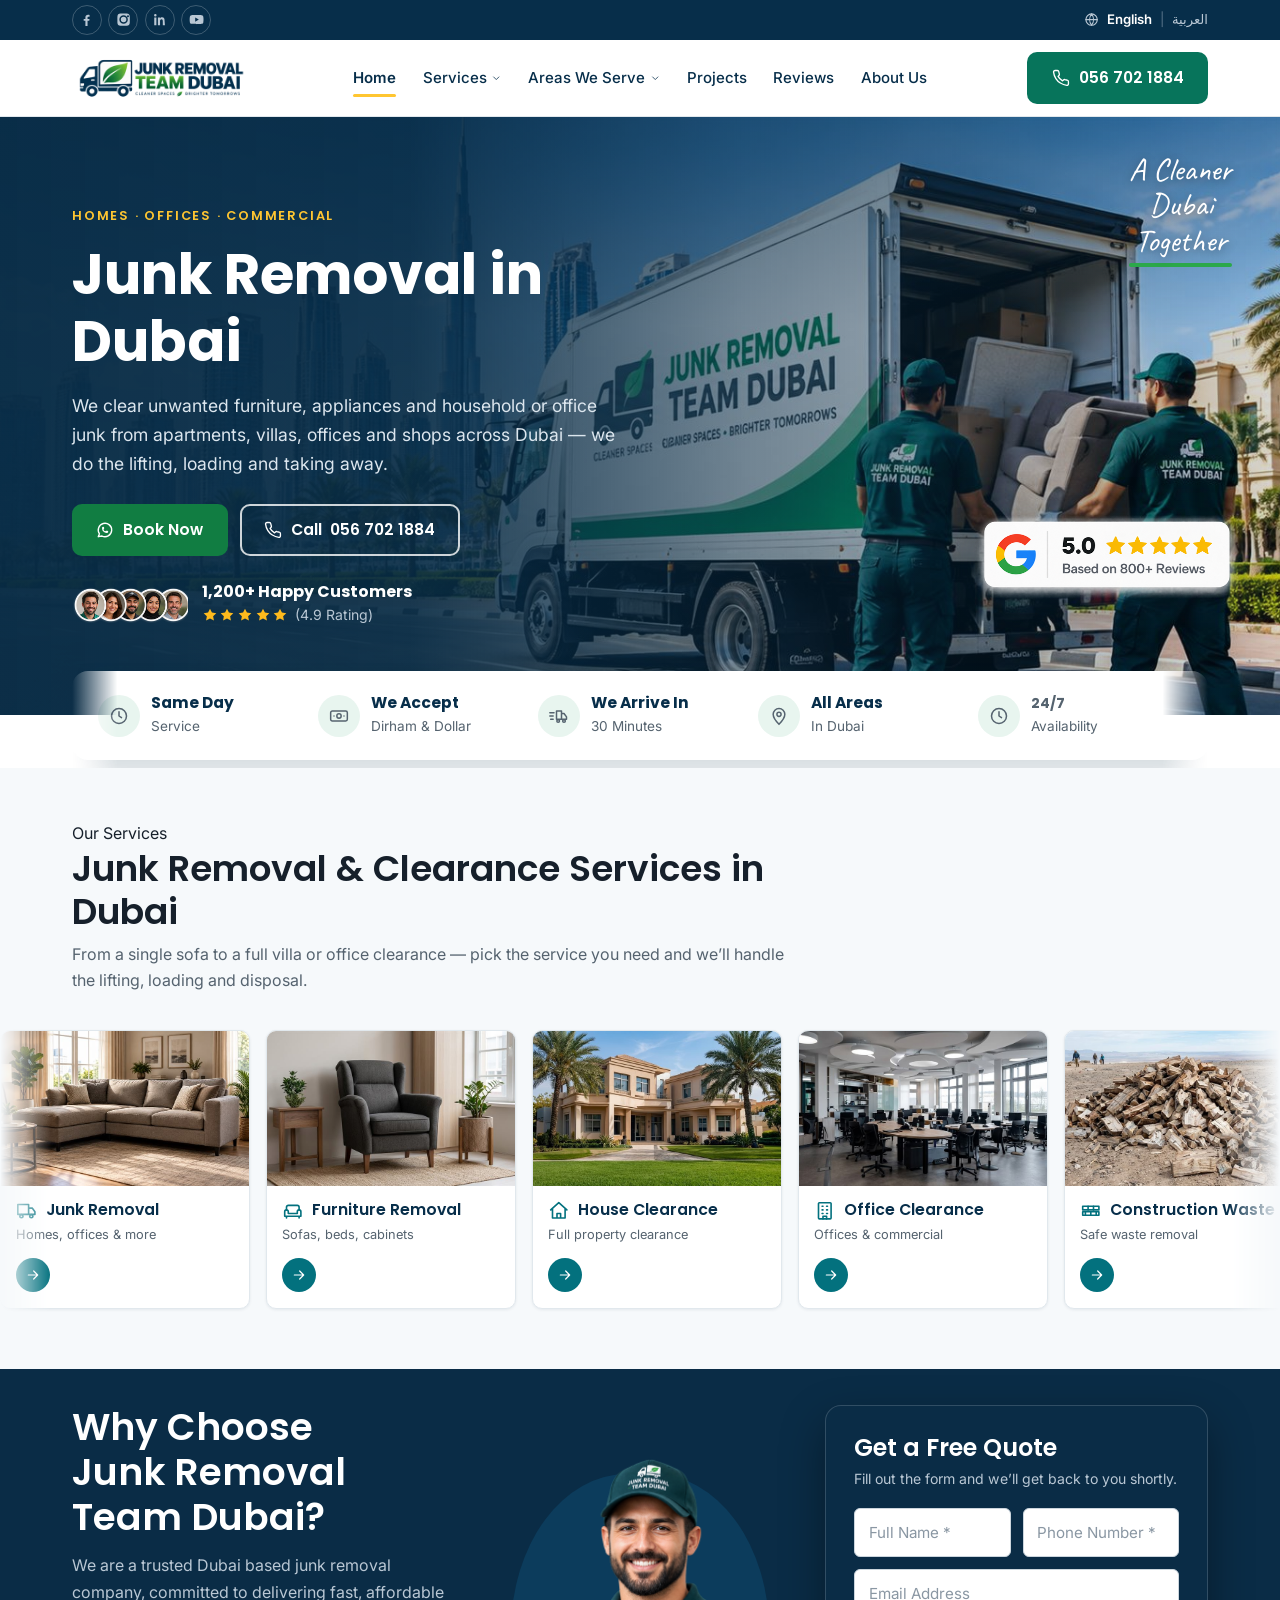
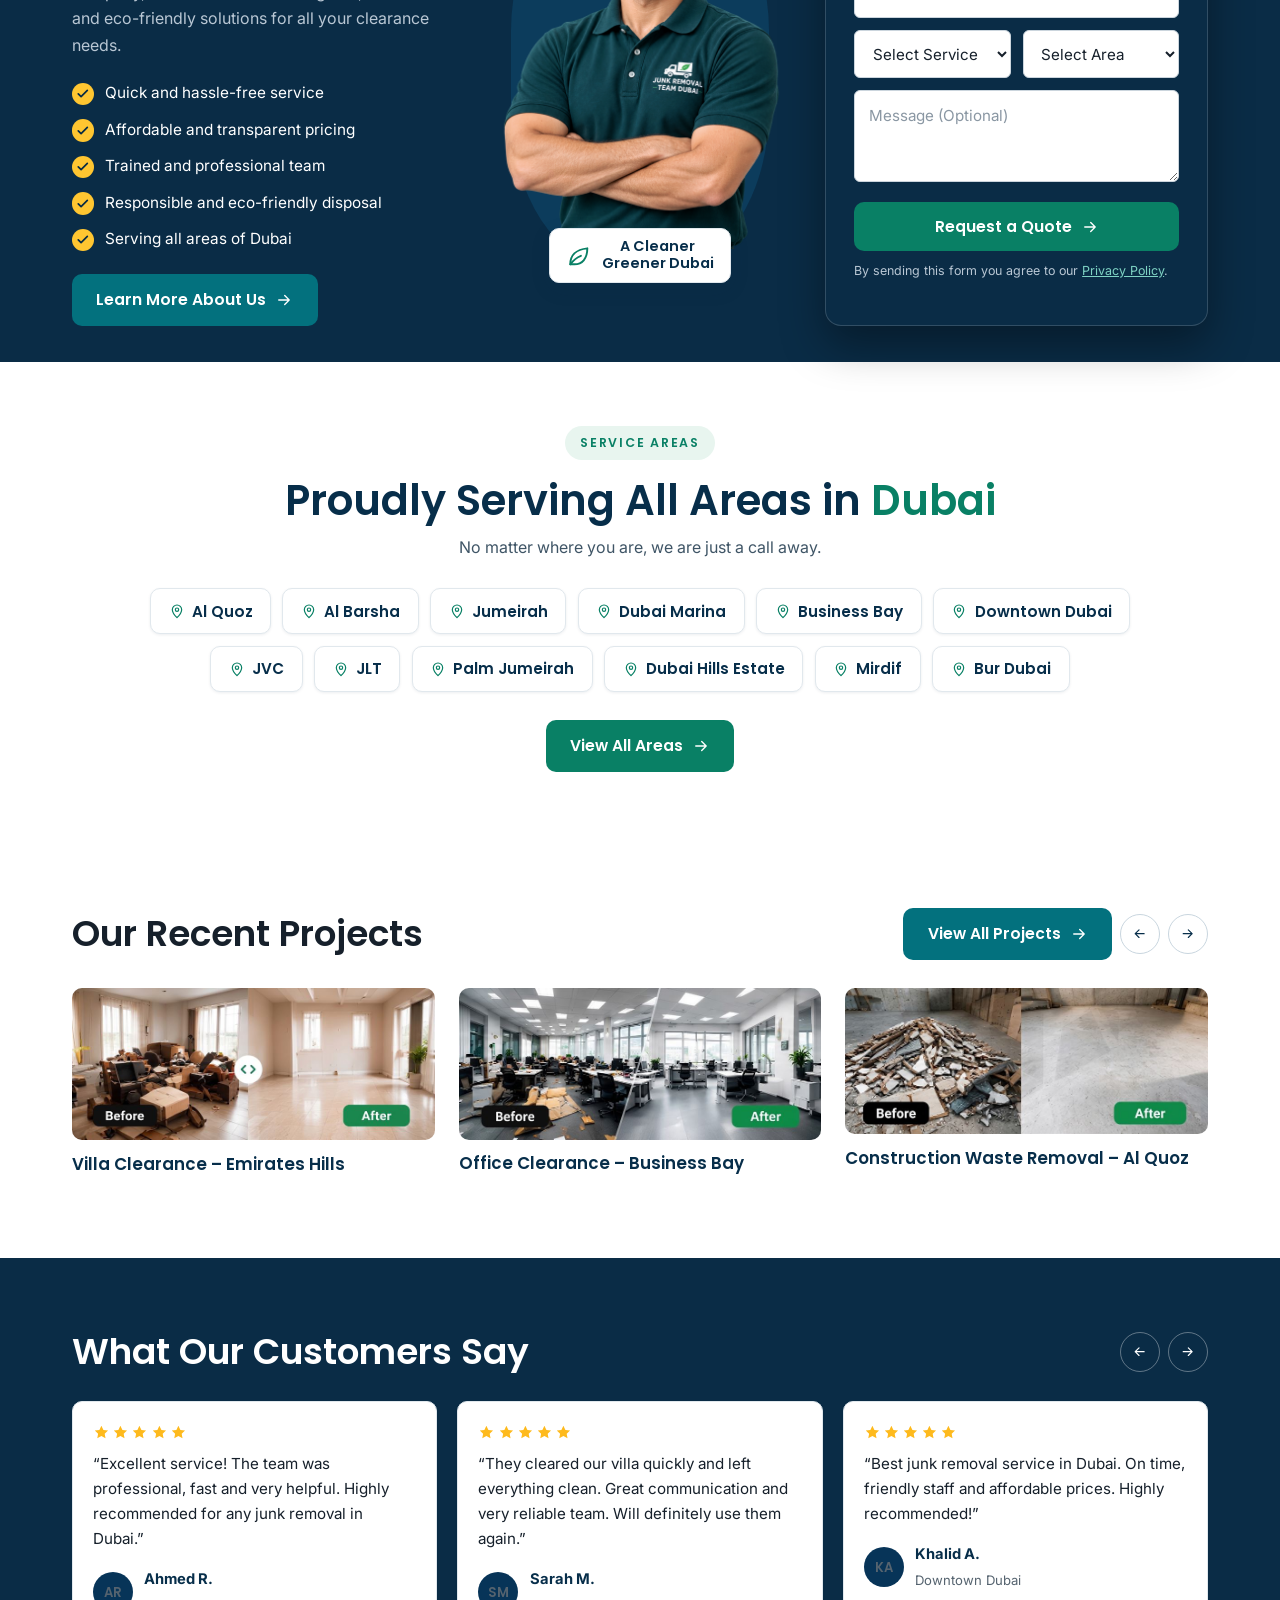
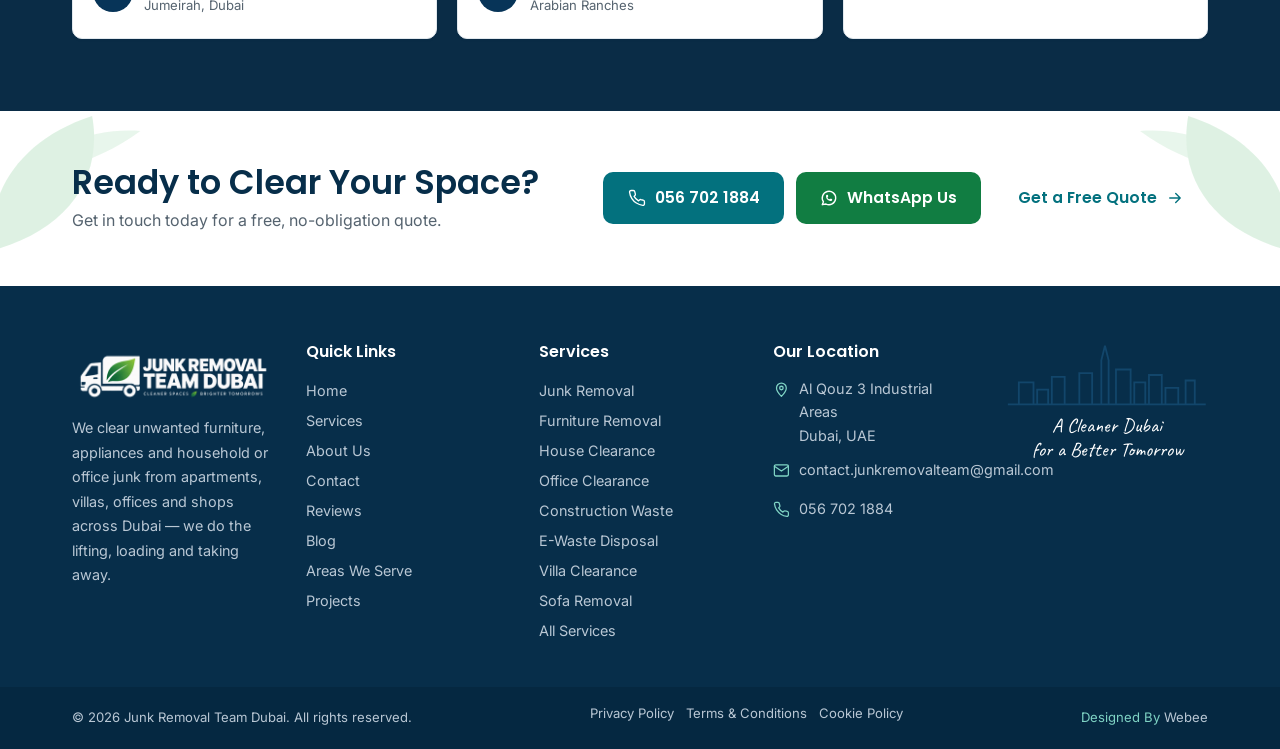
==== public/index.html @ f88cb496 "Arabic hero: shift the truck to the left; fix the RTL marquee loop direction" ====
<!doctype html>
<html lang="en" dir="ltr">
<head>
<meta charset="utf-8">
<meta name="viewport" content="width=device-width, initial-scale=1">
<title>Junk Removal in Dubai | Junk Removal Team Dubai</title>
<meta name="description" content="Junk removal across Dubai for apartments, villas, offices and shops. See what we take, how it works and how pricing is worked out, then call or WhatsApp us.">
<meta name="robots" content="index, follow">
<link rel="canonical" href="https://junkremovalteamdubai.com/">
<link rel="alternate" hreflang="en" href="https://junkremovalteamdubai.com/">
<link rel="alternate" hreflang="ar" href="https://junkremovalteamdubai.com/ar/">
<link rel="alternate" hreflang="x-default" href="https://junkremovalteamdubai.com/">
<link rel="icon" href="/favicon.ico" sizes="any">
<link rel="icon" type="image/png" href="/assets/images/favicon-32.png" sizes="32x32">
<link rel="apple-touch-icon" href="/assets/images/apple-touch-icon.png">
<link rel="preconnect" href="https://fonts.googleapis.com">
<link rel="preconnect" href="https://fonts.gstatic.com" crossorigin>
<link href="https://fonts.googleapis.com/css2?family=Poppins:wght@500;600;700&family=Inter:wght@400;500;600&family=Caveat:wght@600;700&display=swap" rel="stylesheet">
<!-- ?v= is a cache buster: the server sends Cache-Control max-age=604800 (7 days),
     so bump this number whenever site.css or site.js changes, otherwise repeat
     visitors keep the old stylesheet and the layout breaks. -->
<link rel="stylesheet" href="assets/css/site.css?v=17">
</head>
<body>

<!-- ===== Icon sprite ===== -->
<svg width="0" height="0" style="position:absolute" aria-hidden="true" focusable="false">
  <symbol id="i-pin" viewBox="0 0 24 24"><path d="M12 22s7-7.1 7-12a7 7 0 1 0-14 0c0 4.9 7 12 7 12z"/><circle cx="12" cy="10" r="2.5"/></symbol>
  <symbol id="i-mail" viewBox="0 0 24 24"><rect x="2" y="4" width="20" height="16" rx="2"/><path d="M22 6l-10 7L2 6"/></symbol>
  <symbol id="i-globe" viewBox="0 0 24 24"><circle cx="12" cy="12" r="9"/><path d="M3 12h18M12 3a15 15 0 0 1 0 18 15 15 0 0 1 0-18z"/></symbol>
  <symbol id="i-phone" viewBox="0 0 24 24"><path d="M22 16.9v3a2 2 0 0 1-2.2 2 19.8 19.8 0 0 1-8.6-3.1 19.5 19.5 0 0 1-6-6A19.8 19.8 0 0 1 2.1 4.2 2 2 0 0 1 4.1 2h3a2 2 0 0 1 2 1.7c.1 1 .4 1.9.7 2.8a2 2 0 0 1-.5 2.1L8.1 9.9a16 16 0 0 0 6 6l1.3-1.3a2 2 0 0 1 2.1-.4c.9.3 1.8.6 2.8.7a2 2 0 0 1 1.7 2z"/></symbol>
  <symbol id="i-wa" viewBox="0 0 24 24"><path d="M3 21l1.65-3.8a9 9 0 1 1 3.4 2.9L3 21"/><path d="M9 10a.5.5 0 0 0 1 0V9a.5.5 0 0 0-1 0v1a5 5 0 0 0 5 5h1a.5.5 0 0 0 0-1h-1a.5.5 0 0 0 0 1"/></symbol>
  <symbol id="i-caret" viewBox="0 0 24 24"><path d="M6 9l6 6 6-6"/></symbol>
  <symbol id="i-arrow" viewBox="0 0 24 24"><path d="M5 12h14M13 6l6 6-6 6"/></symbol>
  <symbol id="i-arrow-left" viewBox="0 0 24 24"><path d="M19 12H5M11 6l-6 6 6 6"/></symbol>
  <symbol id="i-check" viewBox="0 0 24 24"><path d="M20 6 9 17l-5-5"/></symbol>
  <symbol id="i-clock" viewBox="0 0 24 24"><circle cx="12" cy="12" r="9"/><path d="M12 7v5l3 2"/></symbol>
  <symbol id="i-menu" viewBox="0 0 24 24"><path d="M4 6h16M4 12h16M4 18h16"/></symbol>
  <symbol id="i-truck" viewBox="0 0 24 24"><path d="M2 5h12v11H2zM14 9h4l3 4v3h-7"/><circle cx="6" cy="18" r="1.8"/><circle cx="17" cy="18" r="1.8"/></symbol>
  <symbol id="i-truck-fast" viewBox="0 0 24 24"><path d="M9 6h6v10H9zM15 9h3l3 4v3h-6"/><path d="M1 8h5M1 12h4M2 16h3"/><circle cx="11" cy="18" r="1.6"/><circle cx="18" cy="18" r="1.6"/></symbol>
  <symbol id="i-team" viewBox="0 0 24 24"><circle cx="9" cy="8" r="3"/><path d="M3 20a6 6 0 0 1 12 0"/><circle cx="17.5" cy="9.5" r="2.5"/><path d="M16 15.5a5 5 0 0 1 5.5 4.5"/></symbol>
  <symbol id="i-cash" viewBox="0 0 24 24"><rect x="2" y="6" width="20" height="12" rx="2"/><circle cx="12" cy="12" r="2.6"/><path d="M6 12h.01M18 12h.01"/></symbol>
  <symbol id="i-leaf" viewBox="0 0 24 24"><path d="M4 20c0-8 5-14 16-15 0 10-5 15-12 15H4z"/><path d="M4 20c3-4 6-6.5 10-8"/></symbol>
  <symbol id="i-recycle" viewBox="0 0 24 24"><path d="M7 19H5a2 2 0 0 1-1.7-3l1.6-2.7M12 3l2.6 4.4M9.4 7.4 12 3M17 19h2a2 2 0 0 0 1.7-3l-2.6-4.4M6.5 10.5 3.9 15M14 19H7M14 19l-2.5 2.5M14 19l-2.5-2.5M19.5 11.5 17 7"/></symbol>
  <symbol id="i-shield" viewBox="0 0 24 24"><path d="M12 22s8-4 8-10V5l-8-3-8 3v7c0 6 8 10 8 10z"/><path d="M9 12l2 2 4-4"/></symbol>
  <symbol id="i-users" viewBox="0 0 24 24"><circle cx="8" cy="9" r="3"/><circle cx="16" cy="9" r="3"/><path d="M2 20a6 6 0 0 1 12 0M14 20a6 6 0 0 1 8-5.6"/></symbol>
  <symbol id="i-sofa" viewBox="0 0 24 24"><path d="M5 11V8a2 2 0 0 1 2-2h10a2 2 0 0 1 2 2v3"/><path d="M3 18v-5a2 2 0 0 1 4 0v2h10v-2a2 2 0 0 1 4 0v5zM5 18v2M19 18v2"/></symbol>
  <symbol id="i-home" viewBox="0 0 24 24"><path d="M3 11l9-8 9 8M5 9.5V20h14V9.5M10 20v-5h4v5"/></symbol>
  <symbol id="i-building" viewBox="0 0 24 24"><rect x="5" y="3" width="14" height="18" rx="1"/><path d="M9 7h1M14 7h1M9 11h1M14 11h1M9 15h1M14 15h1M10 21v-3h4v3"/></symbol>
  <symbol id="i-brick" viewBox="0 0 24 24"><path d="M3 7h18v4H3zM3 13h18v4H3z"/><path d="M9 7v4M15 7v4M6 13v4M12 13v4M18 13v4"/></symbol>
  <symbol id="i-monitor" viewBox="0 0 24 24"><rect x="3" y="4" width="18" height="12" rx="1.5"/><path d="M8 20h8M12 16v4"/></symbol>
  <symbol id="i-star" viewBox="0 0 24 24"><path d="M12 2.5l2.9 5.9 6.6.9-4.8 4.6 1.2 6.5-5.9-3.1-5.9 3.1 1.2-6.5L2.5 9.3l6.6-.9z"/></symbol>
  <symbol id="i-fb" viewBox="0 0 24 24"><path d="M13.5 22v-8h2.7l.4-3.1h-3.1V8.9c0-.9.25-1.5 1.55-1.5H16.7V4.6c-.29-.04-1.3-.13-2.47-.13-2.44 0-4.11 1.49-4.11 4.23v2.36H7.4V14h2.72v8z"/></symbol>
  <symbol id="i-ig" viewBox="0 0 24 24"><path d="M12 2.2c3.2 0 3.58.01 4.85.07 3.25.15 4.77 1.69 4.92 4.92.06 1.27.07 1.65.07 4.85s-.01 3.58-.07 4.85c-.15 3.23-1.66 4.77-4.92 4.92-1.27.06-1.65.07-4.85.07s-3.58-.01-4.85-.07c-3.26-.15-4.77-1.7-4.92-4.92C2.21 15.58 2.2 15.2 2.2 12s.01-3.58.07-4.85C2.42 3.92 3.93 2.38 7.15 2.23 8.42 2.18 8.8 2.2 12 2.2zm0 3.1a6.7 6.7 0 1 0 0 13.4 6.7 6.7 0 0 0 0-13.4zm0 11.05a4.35 4.35 0 1 1 0-8.7 4.35 4.35 0 0 1 0 8.7zm6.96-11.32a1.56 1.56 0 1 0 0 3.13 1.56 1.56 0 0 0 0-3.13z"/></symbol>
  <symbol id="i-li" viewBox="0 0 24 24"><path d="M6.94 8.5H3.56V21h3.38zM5.25 3a1.96 1.96 0 1 0 0 3.92 1.96 1.96 0 0 0 0-3.92zM20.44 21h-3.37v-6.09c0-1.45-.03-3.32-2.02-3.32-2.03 0-2.34 1.58-2.34 3.21V21H9.34V8.5h3.24v1.71h.05c.45-.86 1.55-1.76 3.2-1.76 3.42 0 4.05 2.25 4.05 5.18z"/></symbol>
  <symbol id="i-yt" viewBox="0 0 24 24"><path d="M22.5 7.2a2.74 2.74 0 0 0-1.93-1.94C18.88 4.8 12 4.8 12 4.8s-6.88 0-8.57.46A2.74 2.74 0 0 0 1.5 7.2C1.05 8.9 1.05 12 1.05 12s0 3.1.45 4.8a2.74 2.74 0 0 0 1.93 1.94c1.69.46 8.57.46 8.57.46s6.88 0 8.57-.46a2.74 2.74 0 0 0 1.93-1.94c.45-1.7.45-4.8.45-4.8s0-3.1-.45-4.8zM9.8 15.3V8.7l5.7 3.3z"/></symbol>
  <symbol id="i-quote-doc" viewBox="0 0 24 24"><path d="M14 3H6a1 1 0 0 0-1 1v16a1 1 0 0 0 1 1h12a1 1 0 0 0 1-1V8z"/><path d="M14 3v5h5M8 13h8M8 17h5"/></symbol>
</svg>

<a class="skip-link" href="#main">Skip to content</a>

<!-- ===== Top bar ===== -->
<div class="topbar">
  <div class="container">
    <span class="tb-social">
      <a href="#" aria-label="Facebook"><svg class="icon" aria-hidden="true"><use href="#i-fb"/></svg></a>
      <a href="#" aria-label="Instagram"><svg class="icon" aria-hidden="true"><use href="#i-ig"/></svg></a>
      <a href="#" aria-label="LinkedIn"><svg class="icon" aria-hidden="true"><use href="#i-li"/></svg></a>
      <a href="#" aria-label="YouTube"><svg class="icon" aria-hidden="true"><use href="#i-yt"/></svg></a>
    </span>
    <span class="tb-right lang">
      <svg class="icon" aria-hidden="true"><use href="#i-globe"/></svg>
      <a href="index.html" class="is-active" hreflang="en">English</a>
      <span class="sep">|</span>
      <a href="ar/index.html" lang="ar" hreflang="ar">العربية</a>
    </span>
  </div>
</div>

<!-- ===== Header ===== -->
<header class="site-header">
  <div class="container header-inner">
    <a class="brand" href="index.html" aria-label="Junk Removal Team Dubai — home">
      <img class="brand-logo" src="assets/images/logo-header.png" alt="Junk Removal Team Dubai — cleaner spaces, brighter tomorrows" width="420" height="140">
    </a>

    <nav class="main-nav" id="primary-nav" aria-label="Main">
      <ul>
        <li><a href="index.html" class="is-active" aria-current="page">Home</a></li>
        <li class="has-sub">
          <a href="/services/">Services <svg class="icon caret" aria-hidden="true"><use href="#i-caret"/></svg></a>
          <ul class="submenu submenu-2col">
            <li><a href="/services/junk-removal/">Junk Removal</a></li>
            <li><a href="/services/furniture-removal/">Furniture Removal</a></li>
            <li><a href="/services/house-clearance/">House Clearance</a></li>
            <li><a href="/services/office-clearance/">Office Clearance</a></li>
            <li><a href="/services/construction-waste/">Construction Waste</a></li>
            <li><a href="/services/e-waste-disposal/">E-Waste Disposal</a></li>
            <li><a href="/services/villa-clearance/">Villa Clearance</a></li>
            <li><a href="/services/waste-rubbish-removal/">Waste &amp; Rubbish Removal</a></li>
            <li><a href="/services/sofa-removal/">Sofa Removal</a></li>
            <li><a href="/services/mattress-removal/">Mattress Removal</a></li>
            <li><a href="/services/appliance-removal/">Appliance Removal</a></li>
            <li><a href="/services/garden-waste-removal/">Garden Waste Removal</a></li>
            <li><a href="/services/commercial-junk-removal/">Commercial Junk Removal</a></li>
            <li class="sub-all"><a href="/services/">All Services</a></li>
          </ul>
        </li>
        <li class="has-sub">
          <a href="/areas/">Areas We Serve <svg class="icon caret" aria-hidden="true"><use href="#i-caret"/></svg></a>
          <ul class="submenu submenu-3col">
            <li><a href="/areas/al-quoz/">Al Quoz</a></li>
            <li><a href="/areas/al-barsha/">Al Barsha</a></li>
            <li><a href="/areas/jumeirah/">Jumeirah</a></li>
            <li><a href="/areas/dubai-marina/">Dubai Marina</a></li>
            <li><a href="/areas/business-bay/">Business Bay</a></li>
            <li><a href="/areas/downtown-dubai/">Downtown Dubai</a></li>
            <li><a href="/areas/jvc/">Jumeirah Village Circle</a></li>
            <li><a href="/areas/jumeirah-lake-towers/">Jumeirah Lake Towers</a></li>
            <li><a href="/areas/palm-jumeirah/">Palm Jumeirah</a></li>
            <li><a href="/areas/dubai-hills-estate/">Dubai Hills Estate</a></li>
            <li><a href="/areas/arabian-ranches/">Arabian Ranches</a></li>
            <li><a href="/areas/damac-hills/">DAMAC Hills</a></li>
            <li><a href="/areas/emirates-hills/">Emirates Hills</a></li>
            <li><a href="/areas/mirdif/">Mirdif</a></li>
            <li><a href="/areas/deira/">Deira</a></li>
            <li><a href="/areas/bur-dubai/">Bur Dubai</a></li>
            <li><a href="/areas/international-city/">International City</a></li>
            <li><a href="/areas/discovery-gardens/">Discovery Gardens</a></li>
            <li><a href="/areas/dubai-silicon-oasis/">Dubai Silicon Oasis</a></li>
            <li><a href="/areas/jebel-ali/">Jebel Ali</a></li>
            <li><a href="/areas/dubai-south/">Dubai South</a></li>
            <li class="sub-all"><a href="/areas/">All Areas</a></li>
          </ul>
        </li>
        <li><a href="/projects/">Projects</a></li>
        <li><a href="/reviews/">Reviews</a></li>
        <li><a href="/about-us/">About Us</a></li>
      </ul>
    </nav>

    <div class="header-cta">
      <a class="btn btn-phone" href="tel:+971567021884" data-track="phone_click">
        <svg class="icon" aria-hidden="true"><use href="#i-phone"/></svg><span class="ltr">056 702 1884</span>
      </a>
      <button class="nav-toggle" type="button" data-nav-toggle aria-controls="primary-nav" aria-expanded="false">
        <svg class="icon" aria-hidden="true"><use href="#i-menu"/></svg><span class="sr-only">Menu</span>
      </button>
    </div>
  </div>
</header>

<main id="main">

  <!-- ===== Hero ===== -->
  <section class="hero">
    <div class="hero-media">
      <picture>
        <source media="(max-width: 767px)" srcset="assets/images/hero-truck-mobile.jpg">
        <img src="assets/images/hero-truck.jpg" alt="Junk Removal Team Dubai crew loading furniture into a company truck on a Dubai street" width="1800" height="637" fetchpriority="high" decoding="async">
      </picture>
    </div>
    <p class="hero-script" aria-hidden="true">A Cleaner<br>Dubai<br>Together</p>
    <div class="container">
      <div class="hero-inner">
        <span class="eyebrow">Homes · Offices · Commercial</span>
        <h1>Junk Removal in Dubai</h1>
        <p class="lead">We clear unwanted furniture, appliances and household or office junk from apartments, villas, offices and shops across Dubai — we do the lifting, loading and taking away.</p>
        <div class="btn-group">
          <a class="btn btn-wa" href="https://wa.me/971567021884" data-track="whatsapp_click"><svg class="icon" aria-hidden="true"><use href="#i-wa"/></svg>Book Now</a>
          <a class="btn btn-ghost" href="tel:+971567021884" data-track="phone_click"><svg class="icon" aria-hidden="true"><use href="#i-phone"/></svg>Call <span class="ltr">056 702 1884</span></a>
        </div>

        <!-- Wrapper lets the rating and the Google card share one row on mobile,
             while the card stays absolutely positioned on desktop. -->
        <div class="hero-proof-row">
          <!-- VERIFY: customer count and average rating need evidence (Google Business
               Profile export or booking records) before this goes live. -->
          <div class="hero-proof">
            <img src="assets/images/customers-avatars.png" alt="" width="460" height="182">
            <div>
              <strong>1,200+ Happy Customers</strong>
              <span class="rating-row">
                <span class="stars-inline" role="img" aria-label="4.9 out of 5">
                  <svg class="icon" aria-hidden="true"><use href="#i-star"/></svg><svg class="icon" aria-hidden="true"><use href="#i-star"/></svg><svg class="icon" aria-hidden="true"><use href="#i-star"/></svg><svg class="icon" aria-hidden="true"><use href="#i-star"/></svg><svg class="icon" aria-hidden="true"><use href="#i-star"/></svg>
                </span>
                <span class="rating">(4.9 Rating)</span>
              </span>
            </div>
          </div>

          <!-- VERIFY G3: the Google rating and review count must match the live
               Google Business Profile before this goes live. -->
          <div class="hero-google">
            <img src="assets/images/google-review.png" alt="Google rating: 5.0 out of 5, based on 800+ reviews" width="560" height="221" loading="lazy" decoding="async">
          </div>
        </div>
      </div>
    </div>
  </section>

  <!-- ===== Feature bar (overlaps hero and services) ===== -->
  <!-- VERIFY E3 / E4 / F1: same-day, eco-friendly disposal, 30-minute arrival,
       full Dubai coverage and 24/7 availability are all promises the business
       must be able to keep and evidence. -->
  <div class="feature-bar">
    <div class="container">
     <div class="marquee">
      <ul class="feature-list">
        <li class="feature-item">
          <span class="feature-icon"><svg class="icon" aria-hidden="true"><use href="#i-clock"/></svg></span>
          <div><strong>Same Day</strong><span>Service</span></div>
        </li>
        <li class="feature-item">
          <span class="feature-icon"><svg class="icon" aria-hidden="true"><use href="#i-cash"/></svg></span>
          <div><strong>We Accept</strong><span>Dirham &amp; Dollar</span></div>
        </li>
        <li class="feature-item">
          <span class="feature-icon"><svg class="icon" aria-hidden="true"><use href="#i-truck-fast"/></svg></span>
          <div><strong>We Arrive In</strong><span>30 Minutes</span></div>
        </li>
        <li class="feature-item">
          <span class="feature-icon"><svg class="icon" aria-hidden="true"><use href="#i-pin"/></svg></span>
          <div><strong>All Areas</strong><span>In Dubai</span></div>
        </li>
        <li class="feature-item">
          <span class="feature-icon"><svg class="icon" aria-hidden="true"><use href="#i-clock"/></svg></span>
          <div><strong><span class="ltr">24/7</span></strong><span>Availability</span></div>
        </li>
        <!-- Duplicate set: only used by the mobile slider, hidden from assistive tech -->
        <li class="feature-item" aria-hidden="true">
          <span class="feature-icon"><svg class="icon" aria-hidden="true"><use href="#i-clock"/></svg></span>
          <div><strong>Same Day</strong><span>Service</span></div>
        </li>
        <li class="feature-item" aria-hidden="true">
          <span class="feature-icon"><svg class="icon" aria-hidden="true"><use href="#i-cash"/></svg></span>
          <div><strong>We Accept</strong><span>Dirham &amp; Dollar</span></div>
        </li>
        <li class="feature-item" aria-hidden="true">
          <span class="feature-icon"><svg class="icon" aria-hidden="true"><use href="#i-truck-fast"/></svg></span>
          <div><strong>We Arrive In</strong><span>30 Minutes</span></div>
        </li>
        <li class="feature-item" aria-hidden="true">
          <span class="feature-icon"><svg class="icon" aria-hidden="true"><use href="#i-pin"/></svg></span>
          <div><strong>All Areas</strong><span>In Dubai</span></div>
        </li>
        <li class="feature-item" aria-hidden="true">
          <span class="feature-icon"><svg class="icon" aria-hidden="true"><use href="#i-clock"/></svg></span>
          <div><strong><span class="ltr">24/7</span></strong><span>Availability</span></div>
        </li>
      </ul>
     </div>
    </div>
  </div>

  <!-- ===== Services strip ===== -->
  <section class="services" id="services" aria-labelledby="services-title">
    <div class="container">
      <div class="section-head">
        <span class="eyebrow">Our Services</span>
        <h2 id="services-title">Junk Removal &amp; Clearance Services in Dubai</h2>
        <p>From a single sofa to a full villa or office clearance — pick the service you need and we’ll handle the lifting, loading and disposal.</p>
      </div>
    </div>

    <div class="marquee">
      <div class="marquee-track">
        <!-- Group 1 (read by screen readers) -->
        <div class="marquee-group">
          <article class="service-card">
            <div class="thumb"><img src="assets/images/svc-junk-removal.jpg" alt="Living room sofa ready for junk removal" width="760" height="507" loading="lazy" decoding="async"></div>
            <div class="body">
              <div class="title-row"><svg class="icon" aria-hidden="true"><use href="#i-truck"/></svg><h3>Junk Removal</h3></div>
              <p>Homes, offices &amp; more</p>
              <a class="card-go" href="/services/junk-removal/" aria-label="Junk Removal — learn more"><svg class="icon flip" aria-hidden="true"><use href="#i-arrow"/></svg></a>
            </div>
          </article>
          <article class="service-card">
            <div class="thumb"><img src="assets/images/svc-furniture-removal.jpg" alt="Armchair and side table collected during a furniture removal job" width="760" height="430" loading="lazy" decoding="async"></div>
            <div class="body">
              <div class="title-row"><svg class="icon" aria-hidden="true"><use href="#i-sofa"/></svg><h3>Furniture Removal</h3></div>
              <p>Sofas, beds, cabinets</p>
              <a class="card-go" href="/services/furniture-removal/" aria-label="Furniture Removal — learn more"><svg class="icon flip" aria-hidden="true"><use href="#i-arrow"/></svg></a>
            </div>
          </article>
          <article class="service-card">
            <div class="thumb"><img src="assets/images/svc-house-clearance.jpg" alt="Villa exterior in Dubai prepared for a full house clearance" width="760" height="460" loading="lazy" decoding="async"></div>
            <div class="body">
              <div class="title-row"><svg class="icon" aria-hidden="true"><use href="#i-home"/></svg><h3>House Clearance</h3></div>
              <p>Full property clearance</p>
              <a class="card-go" href="/services/house-clearance/" aria-label="House Clearance — learn more"><svg class="icon flip" aria-hidden="true"><use href="#i-arrow"/></svg></a>
            </div>
          </article>
          <article class="service-card">
            <div class="thumb"><img src="assets/images/svc-office-clearance.jpg" alt="Office meeting room with desks and chairs awaiting clearance" width="760" height="411" loading="lazy" decoding="async"></div>
            <div class="body">
              <div class="title-row"><svg class="icon" aria-hidden="true"><use href="#i-building"/></svg><h3>Office Clearance</h3></div>
              <p>Offices &amp; commercial</p>
              <a class="card-go" href="/services/office-clearance/" aria-label="Office Clearance — learn more"><svg class="icon flip" aria-hidden="true"><use href="#i-arrow"/></svg></a>
            </div>
          </article>
          <article class="service-card">
            <div class="thumb"><img src="assets/images/svc-construction-waste.jpg" alt="Pile of construction rubble ready for removal" width="760" height="424" loading="lazy" decoding="async"></div>
            <div class="body">
              <div class="title-row"><svg class="icon" aria-hidden="true"><use href="#i-brick"/></svg><h3>Construction Waste</h3></div>
              <!-- VERIFY E14: construction & demolition waste needs a Dubai Municipality licence -->
              <p>Safe waste removal</p>
              <a class="card-go" href="/services/construction-waste/" aria-label="Construction Waste — learn more"><svg class="icon flip" aria-hidden="true"><use href="#i-arrow"/></svg></a>
            </div>
          </article>
          <article class="service-card">
            <div class="thumb"><img src="assets/images/svc-ewaste-disposal.jpg" alt="Old computer monitors and electronics collected for e-waste disposal" width="760" height="429" loading="lazy" decoding="async"></div>
            <div class="body">
              <div class="title-row"><svg class="icon" aria-hidden="true"><use href="#i-monitor"/></svg><h3>E-Waste Disposal</h3></div>
              <!-- VERIFY E4: "recycling" claim needs evidence of the actual route -->
              <p>Electronics recycling</p>
              <a class="card-go" href="/services/e-waste-disposal/" aria-label="E-Waste Disposal — learn more"><svg class="icon flip" aria-hidden="true"><use href="#i-arrow"/></svg></a>
            </div>
          </article>
        </div>

        <!-- Group 2: visual duplicate that makes the loop seamless; hidden from assistive tech -->
        <div class="marquee-group" aria-hidden="true">
          <article class="service-card">
            <div class="thumb"><img src="assets/images/svc-junk-removal.jpg" alt="" width="760" height="507" loading="lazy" decoding="async"></div>
            <div class="body">
              <div class="title-row"><svg class="icon" aria-hidden="true"><use href="#i-truck"/></svg><h3>Junk Removal</h3></div>
              <p>Homes, offices &amp; more</p>
              <a class="card-go" href="/services/" tabindex="-1"><svg class="icon flip" aria-hidden="true"><use href="#i-arrow"/></svg></a>
            </div>
          </article>
          <article class="service-card">
            <div class="thumb"><img src="assets/images/svc-furniture-removal.jpg" alt="" width="760" height="430" loading="lazy" decoding="async"></div>
            <div class="body">
              <div class="title-row"><svg class="icon" aria-hidden="true"><use href="#i-sofa"/></svg><h3>Furniture Removal</h3></div>
              <p>Sofas, beds, cabinets</p>
              <a class="card-go" href="/services/" tabindex="-1"><svg class="icon flip" aria-hidden="true"><use href="#i-arrow"/></svg></a>
            </div>
          </article>
          <article class="service-card">
            <div class="thumb"><img src="assets/images/svc-house-clearance.jpg" alt="" width="760" height="460" loading="lazy" decoding="async"></div>
            <div class="body">
              <div class="title-row"><svg class="icon" aria-hidden="true"><use href="#i-home"/></svg><h3>House Clearance</h3></div>
              <p>Full property clearance</p>
              <a class="card-go" href="/services/" tabindex="-1"><svg class="icon flip" aria-hidden="true"><use href="#i-arrow"/></svg></a>
            </div>
          </article>
          <article class="service-card">
            <div class="thumb"><img src="assets/images/svc-office-clearance.jpg" alt="" width="760" height="411" loading="lazy" decoding="async"></div>
            <div class="body">
              <div class="title-row"><svg class="icon" aria-hidden="true"><use href="#i-building"/></svg><h3>Office Clearance</h3></div>
              <p>Offices &amp; commercial</p>
              <a class="card-go" href="/services/" tabindex="-1"><svg class="icon flip" aria-hidden="true"><use href="#i-arrow"/></svg></a>
            </div>
          </article>
          <article class="service-card">
            <div class="thumb"><img src="assets/images/svc-construction-waste.jpg" alt="" width="760" height="424" loading="lazy" decoding="async"></div>
            <div class="body">
              <div class="title-row"><svg class="icon" aria-hidden="true"><use href="#i-brick"/></svg><h3>Construction Waste</h3></div>
              <p>Safe waste removal</p>
              <a class="card-go" href="/services/" tabindex="-1"><svg class="icon flip" aria-hidden="true"><use href="#i-arrow"/></svg></a>
            </div>
          </article>
          <article class="service-card">
            <div class="thumb"><img src="assets/images/svc-ewaste-disposal.jpg" alt="" width="760" height="429" loading="lazy" decoding="async"></div>
            <div class="body">
              <div class="title-row"><svg class="icon" aria-hidden="true"><use href="#i-monitor"/></svg><h3>E-Waste Disposal</h3></div>
              <p>Electronics recycling</p>
              <a class="card-go" href="/services/" tabindex="-1"><svg class="icon flip" aria-hidden="true"><use href="#i-arrow"/></svg></a>
            </div>
          </article>
        </div>
      </div>
    </div>
  </section>

  <!-- ===== Why choose + quote form ===== -->
  <section class="why" id="why">
    <div class="container why-grid">
      <div>
        <h2>Why Choose<br>Junk Removal Team Dubai?</h2>
        <p>We are a trusted Dubai based junk removal company, committed to delivering fast, affordable and eco-friendly solutions for all your clearance needs.</p>
        <ul class="why-list">
          <!-- VERIFY E1–E4, E8: each point below must be confirmed -->
          <li><span class="tick"><svg class="icon" aria-hidden="true"><use href="#i-check"/></svg></span>Quick and hassle-free service</li>
          <li><span class="tick"><svg class="icon" aria-hidden="true"><use href="#i-check"/></svg></span>Affordable and transparent pricing</li>
          <li><span class="tick"><svg class="icon" aria-hidden="true"><use href="#i-check"/></svg></span>Trained and professional team</li>
          <li><span class="tick"><svg class="icon" aria-hidden="true"><use href="#i-check"/></svg></span>Responsible and eco-friendly disposal</li>
          <li><span class="tick"><svg class="icon" aria-hidden="true"><use href="#i-check"/></svg></span>Serving all areas of Dubai</li>
        </ul>
        <a class="btn btn-teal" href="/about-us/">Learn More About Us <svg class="icon flip" aria-hidden="true"><use href="#i-arrow"/></svg></a>
      </div>

      <div class="why-figure">
        <img src="assets/images/team-member.png" alt="Junk Removal Team Dubai crew member in company uniform" width="620" height="812" loading="lazy" decoding="async">
        <span class="why-badge"><svg class="icon" aria-hidden="true"><use href="#i-leaf"/></svg>A Cleaner<br>Greener Dubai</span>
      </div>

      <div class="quote-card" id="quote">
        <h2>Get a Free Quote</h2>
        <!-- VERIFY E1: confirm quotes are genuinely free before keeping the word "Free" -->
        <p class="sub">Fill out the form and we’ll get back to you shortly.</p>
        <form data-quote-form action="/submit.php" method="post" novalidate>
          <input type="hidden" name="language" value="en">
          <div class="hp" aria-hidden="true"><label for="f-website">Website</label><input id="f-website" name="website" tabindex="-1" autocomplete="off"></div>
          <div class="form-row two">
            <div>
              <label class="field-label" for="f-name">Full Name</label>
              <input class="input" id="f-name" name="name" placeholder="Full Name *" autocomplete="name" required>
            </div>
            <div>
              <label class="field-label" for="f-phone">Phone Number</label>
              <input class="input" id="f-phone" name="phone" type="tel" inputmode="tel" dir="ltr" placeholder="Phone Number *" autocomplete="tel" required>
            </div>
          </div>
          <div class="form-row">
            <div>
              <label class="field-label" for="f-email">Email Address</label>
              <input class="input" id="f-email" name="email" type="email" placeholder="Email Address" autocomplete="email">
            </div>
          </div>
          <div class="form-row two">
            <div>
              <label class="field-label" for="f-service">Select Service</label>
              <select class="select" id="f-service" name="service">
                <option value="">Select Service</option>
                <option>Junk Removal</option>
                <option>Furniture Removal</option>
                <option>House Clearance</option>
                <option>Office Clearance</option>
                <option>Construction Waste</option>
                <option>E-Waste Disposal</option>
                <option>Villa Clearance</option>
                <option>Waste &amp; Rubbish Removal</option>
                <option>Sofa Removal</option>
                <option>Mattress Removal</option>
                <option>Appliance Removal</option>
                <option>Garden Waste Removal</option>
                <option>Commercial Junk Removal</option>
              </select>
            </div>
            <div>
              <label class="field-label" for="f-area">Select Area</label>
              <select class="select" id="f-area" name="area">
                <option value="">Select Area</option>
                <option>Al Quoz</option>
                <option>Al Barsha</option>
                <option>Jumeirah</option>
                <option>Dubai Marina</option>
                <option>Business Bay</option>
                <option>Downtown Dubai</option>
                <option>Jumeirah Village Circle</option>
                <option>Jumeirah Lake Towers</option>
                <option>Palm Jumeirah</option>
                <option>Dubai Hills Estate</option>
                <option>Arabian Ranches</option>
                <option>DAMAC Hills</option>
                <option>Emirates Hills</option>
                <option>Mirdif</option>
                <option>Deira</option>
                <option>Bur Dubai</option>
                <option>International City</option>
                <option>Discovery Gardens</option>
                <option>Dubai Silicon Oasis</option>
                <option>Jebel Ali</option>
                <option>Dubai South</option>
                <option>Other</option>
              </select>
            </div>
          </div>
          <div class="form-row">
            <div>
              <label class="field-label" for="f-message">Message</label>
              <textarea class="textarea" id="f-message" name="message" placeholder="Message (Optional)"></textarea>
            </div>
          </div>
          <button class="btn btn-green btn-block" type="submit" data-track="quote_submit">Request a Quote <svg class="icon flip" aria-hidden="true"><use href="#i-arrow"/></svg></button>
          <div class="form-success" data-form-success hidden>Thank you. We have your details and will get back to you shortly.</div>
          <p class="form-note">By sending this form you agree to our <a href="#">Privacy Policy</a>.</p>
        </form>
      </div>
    </div>
  </section>

  <!-- ===== Areas we serve ===== -->
  <!-- VERIFY F1: only list areas the business genuinely covers -->
  <section class="areas-band" id="areas" aria-labelledby="areas-title">
    <svg class="skyline-bg" viewBox="0 0 220 70" aria-hidden="true" fill="none" stroke="currentColor" stroke-width="1.5" preserveAspectRatio="xMidYMax meet">
      <path d="M2 68h216"/>
      <path d="M14 68V44h16v24M34 68V52h12v16M50 68V38h14v30"/>
      <path d="M104 68V20l4-16 4 16v48"/>
      <path d="M80 68V34h14v34M120 68V30h16v38M140 68V44h12v24M156 68V36h14v32M174 68V50h14v18M196 68V42h10v26"/>
    </svg>
    <div class="container">
      <span class="areas-eyebrow">Service Areas</span>
      <h2 id="areas-title">Proudly Serving All Areas in <span class="accent">Dubai</span></h2>
      <p class="areas-sub">No matter where you are, we are just a call away.</p>
      <ul class="areas-chips">
        <li><a href="/areas/al-quoz/"><svg class="icon" aria-hidden="true"><use href="#i-pin"/></svg>Al Quoz</a></li>
        <li><a href="/areas/al-barsha/"><svg class="icon" aria-hidden="true"><use href="#i-pin"/></svg>Al Barsha</a></li>
        <li><a href="/areas/jumeirah/"><svg class="icon" aria-hidden="true"><use href="#i-pin"/></svg>Jumeirah</a></li>
        <li><a href="/areas/dubai-marina/"><svg class="icon" aria-hidden="true"><use href="#i-pin"/></svg>Dubai Marina</a></li>
        <li><a href="/areas/business-bay/"><svg class="icon" aria-hidden="true"><use href="#i-pin"/></svg>Business Bay</a></li>
        <li><a href="/areas/downtown-dubai/"><svg class="icon" aria-hidden="true"><use href="#i-pin"/></svg>Downtown Dubai</a></li>
        <li><a href="/areas/jvc/"><svg class="icon" aria-hidden="true"><use href="#i-pin"/></svg>JVC</a></li>
        <li><a href="/areas/jumeirah-lake-towers/"><svg class="icon" aria-hidden="true"><use href="#i-pin"/></svg>JLT</a></li>
        <li><a href="/areas/palm-jumeirah/"><svg class="icon" aria-hidden="true"><use href="#i-pin"/></svg>Palm Jumeirah</a></li>
        <li><a href="/areas/dubai-hills-estate/"><svg class="icon" aria-hidden="true"><use href="#i-pin"/></svg>Dubai Hills Estate</a></li>
        <li><a href="/areas/mirdif/"><svg class="icon" aria-hidden="true"><use href="#i-pin"/></svg>Mirdif</a></li>
        <li><a href="/areas/bur-dubai/"><svg class="icon" aria-hidden="true"><use href="#i-pin"/></svg>Bur Dubai</a></li>
      </ul>
      <a class="btn btn-green" href="/areas/">View All Areas <svg class="icon flip" aria-hidden="true"><use href="#i-arrow"/></svg></a>
    </div>
  </section>

  <!-- ===== Projects ===== -->
  <section class="section" id="projects">
    <div class="container">
      <div class="section-head">
        <h2>Our Recent Projects</h2>
        <div class="head-actions">
          <a class="btn btn-teal" href="/projects/">View All Projects <svg class="icon flip" aria-hidden="true"><use href="#i-arrow"/></svg></a>
          <button class="circle-btn" type="button" aria-label="Previous projects"><svg class="icon flip" aria-hidden="true"><use href="#i-arrow-left"/></svg></button>
          <button class="circle-btn" type="button" aria-label="Next projects"><svg class="icon flip" aria-hidden="true"><use href="#i-arrow"/></svg></button>
        </div>
      </div>
      <div class="project-grid">
        <!-- VERIFY G1/G4: these must be photographs of real jobs this business completed,
             with customer permission. If any are illustrations or stock, they cannot be
             presented as our recent projects. -->
        <article class="project-card">
          <div class="project-photo">
            <img src="assets/images/project-villa-clearance.jpg" alt="Villa clearance in Emirates Hills — before and after the room was cleared" width="800" height="336" loading="lazy" decoding="async">
          </div>
          <h3>Villa Clearance – Emirates Hills</h3>
        </article>
        <article class="project-card">
          <div class="project-photo">
            <img src="assets/images/project-office-clearance.jpg" alt="Office clearance in Business Bay — before and after the workspace was cleared" width="800" height="335" loading="lazy" decoding="async">
          </div>
          <h3>Office Clearance – Business Bay</h3>
        </article>
        <article class="project-card">
          <div class="project-photo">
            <img src="assets/images/project-construction-waste.jpg" alt="Construction waste removal in Al Quoz — before and after the debris was cleared" width="800" height="322" loading="lazy" decoding="async">
          </div>
          <h3>Construction Waste Removal – Al Quoz</h3>
        </article>
      </div>
    </div>
  </section>

  <!-- ===== Reviews ===== -->
  <section class="section section-navy" id="reviews">
    <div class="container">
      <div class="section-head">
        <h2>What Our Customers Say</h2>
        <div class="head-actions">
          <button class="circle-btn" type="button" aria-label="Previous reviews"><svg class="icon flip" aria-hidden="true"><use href="#i-arrow-left"/></svg></button>
          <button class="circle-btn" type="button" aria-label="Next reviews"><svg class="icon flip" aria-hidden="true"><use href="#i-arrow"/></svg></button>
        </div>
      </div>
      <!-- VERIFY G3: these three reviews must be genuine, with source and permission recorded,
           otherwise they cannot be published. Text below is from the supplied design. -->
      <div class="review-marquee">
      <div class="review-grid">
        <article class="review-card">
          <div class="stars" role="img" aria-label="5 out of 5 stars">
            <svg class="icon" aria-hidden="true"><use href="#i-star"/></svg><svg class="icon" aria-hidden="true"><use href="#i-star"/></svg><svg class="icon" aria-hidden="true"><use href="#i-star"/></svg><svg class="icon" aria-hidden="true"><use href="#i-star"/></svg><svg class="icon" aria-hidden="true"><use href="#i-star"/></svg>
          </div>
          <blockquote>“Excellent service! The team was professional, fast and very helpful. Highly recommended for any junk removal in Dubai.”</blockquote>
          <div class="reviewer"><span class="avatar" aria-hidden="true">AR</span><div><strong>Ahmed R.</strong><span>Jumeirah, Dubai</span></div></div>
        </article>
        <article class="review-card">
          <div class="stars" role="img" aria-label="5 out of 5 stars">
            <svg class="icon" aria-hidden="true"><use href="#i-star"/></svg><svg class="icon" aria-hidden="true"><use href="#i-star"/></svg><svg class="icon" aria-hidden="true"><use href="#i-star"/></svg><svg class="icon" aria-hidden="true"><use href="#i-star"/></svg><svg class="icon" aria-hidden="true"><use href="#i-star"/></svg>
          </div>
          <blockquote>“They cleared our villa quickly and left everything clean. Great communication and very reliable team. Will definitely use them again.”</blockquote>
          <div class="reviewer"><span class="avatar" aria-hidden="true">SM</span><div><strong>Sarah M.</strong><span>Arabian Ranches</span></div></div>
        </article>
        <article class="review-card">
          <div class="stars" role="img" aria-label="5 out of 5 stars">
            <svg class="icon" aria-hidden="true"><use href="#i-star"/></svg><svg class="icon" aria-hidden="true"><use href="#i-star"/></svg><svg class="icon" aria-hidden="true"><use href="#i-star"/></svg><svg class="icon" aria-hidden="true"><use href="#i-star"/></svg><svg class="icon" aria-hidden="true"><use href="#i-star"/></svg>
          </div>
          <blockquote>“Best junk removal service in Dubai. On time, friendly staff and affordable prices. Highly recommended!”</blockquote>
          <div class="reviewer"><span class="avatar" aria-hidden="true">KA</span><div><strong>Khalid A.</strong><span>Downtown Dubai</span></div></div>
        </article>
        <!-- Duplicate set: only used by the mobile slider, hidden from assistive tech -->
        <article class="review-card" aria-hidden="true">
          <div class="stars"><svg class="icon" aria-hidden="true"><use href="#i-star"/></svg><svg class="icon" aria-hidden="true"><use href="#i-star"/></svg><svg class="icon" aria-hidden="true"><use href="#i-star"/></svg><svg class="icon" aria-hidden="true"><use href="#i-star"/></svg><svg class="icon" aria-hidden="true"><use href="#i-star"/></svg></div>
          <blockquote>“Excellent service! The team was professional, fast and very helpful. Highly recommended for any junk removal in Dubai.”</blockquote>
          <div class="reviewer"><span class="avatar" aria-hidden="true">AR</span><div><strong>Ahmed R.</strong><span>Jumeirah, Dubai</span></div></div>
        </article>
        <article class="review-card" aria-hidden="true">
          <div class="stars"><svg class="icon" aria-hidden="true"><use href="#i-star"/></svg><svg class="icon" aria-hidden="true"><use href="#i-star"/></svg><svg class="icon" aria-hidden="true"><use href="#i-star"/></svg><svg class="icon" aria-hidden="true"><use href="#i-star"/></svg><svg class="icon" aria-hidden="true"><use href="#i-star"/></svg></div>
          <blockquote>“They cleared our villa quickly and left everything clean. Great communication and very reliable team. Will definitely use them again.”</blockquote>
          <div class="reviewer"><span class="avatar" aria-hidden="true">SM</span><div><strong>Sarah M.</strong><span>Arabian Ranches</span></div></div>
        </article>
        <article class="review-card" aria-hidden="true">
          <div class="stars"><svg class="icon" aria-hidden="true"><use href="#i-star"/></svg><svg class="icon" aria-hidden="true"><use href="#i-star"/></svg><svg class="icon" aria-hidden="true"><use href="#i-star"/></svg><svg class="icon" aria-hidden="true"><use href="#i-star"/></svg><svg class="icon" aria-hidden="true"><use href="#i-star"/></svg></div>
          <blockquote>“Best junk removal service in Dubai. On time, friendly staff and affordable prices. Highly recommended!”</blockquote>
          <div class="reviewer"><span class="avatar" aria-hidden="true">KA</span><div><strong>Khalid A.</strong><span>Downtown Dubai</span></div></div>
        </article>
      </div>
      </div>
    </div>
  </section>

  <!-- ===== Final CTA ===== -->
  <section class="cta-band">
    <svg class="cta-leaf cta-leaf-start" viewBox="0 0 200 170" aria-hidden="true" fill="currentColor">
      <path d="M8 168C4 96 44 34 130 6c14 78-34 140-122 162z"/>
      <path d="M96 40c34-14 62-18 92-16-30 22-58 34-92 44z" opacity=".7"/>
    </svg>
    <svg class="cta-leaf cta-leaf-end" viewBox="0 0 200 170" aria-hidden="true" fill="currentColor">
      <path d="M8 168C4 96 44 34 130 6c14 78-34 140-122 162z"/>
      <path d="M96 40c34-14 62-18 92-16-30 22-58 34-92 44z" opacity=".7"/>
    </svg>
    <div class="container cta-inner">
      <div>
        <h2>Ready to Clear Your Space?</h2>
        <p>Get in touch today for a free, no-obligation quote.</p><!-- VERIFY E1 -->
      </div>
      <div class="btn-group">
        <a class="btn btn-teal" href="tel:+971567021884" data-track="phone_click"><svg class="icon" aria-hidden="true"><use href="#i-phone"/></svg><span class="ltr">056 702 1884</span></a>
        <a class="btn btn-wa" href="https://wa.me/971567021884" data-track="whatsapp_click"><svg class="icon" aria-hidden="true"><use href="#i-wa"/></svg>WhatsApp Us</a>
        <a class="btn btn-call" href="#quote" data-track="quote_start">Get a Free Quote <svg class="icon flip" aria-hidden="true"><use href="#i-arrow"/></svg></a>
      </div>
    </div>
  </section>
</main>

<!-- ===== Footer ===== -->
<footer class="site-footer">
  <div class="container">
    <div class="footer-grid">
      <div>
        <a class="brand" href="index.html" aria-label="Junk Removal Team Dubai — home">
          <img class="brand-logo" src="assets/images/logo-footer.png" alt="Junk Removal Team Dubai" width="420" height="140" loading="lazy">
        </a>
        <p class="footer-about">We clear unwanted furniture, appliances and household or office junk from apartments, villas, offices and shops across Dubai — we do the lifting, loading and taking away.</p>
      </div>
      <div>
        <h3>Quick Links</h3>
        <ul class="footer-links">
          <li><a href="index.html">Home</a></li>
          <li><a href="/services/">Services</a></li>
          <li><a href="/about-us/">About Us</a></li>
          <li><a href="/contact-us/">Contact</a></li>
          <li><a href="/reviews/">Reviews</a></li>
          <li><a href="#">Blog</a></li>
          <li><a href="/areas/">Areas We Serve</a></li>
          <li><a href="/projects/">Projects</a></li>
        </ul>
      </div>
      <div>
        <h3>Services</h3>
        <ul class="footer-links">
          <li><a href="/services/junk-removal/">Junk Removal</a></li>
          <li><a href="/services/furniture-removal/">Furniture Removal</a></li>
          <li><a href="/services/house-clearance/">House Clearance</a></li>
          <li><a href="/services/office-clearance/">Office Clearance</a></li>
          <li><a href="/services/construction-waste/">Construction Waste</a></li>
          <li><a href="/services/e-waste-disposal/">E-Waste Disposal</a></li>
          <li><a href="/services/villa-clearance/">Villa Clearance</a></li>
          <li><a href="/services/sofa-removal/">Sofa Removal</a></li>
          <li><a href="/services/">All Services</a></li>
        </ul>
      </div>
      <div>
        <h3>Our Location</h3>
        <ul class="footer-contact">
          <li><svg class="icon" aria-hidden="true"><use href="#i-pin"/></svg><span>Al Qouz 3 Industrial Areas<br>Dubai, UAE</span></li>
          <li><svg class="icon" aria-hidden="true"><use href="#i-mail"/></svg><a href="mailto:contact.junkremovalteam@gmail.com" data-track="email_click">contact.junkremovalteam@gmail.com</a></li>
          <li><svg class="icon" aria-hidden="true"><use href="#i-phone"/></svg><a class="ltr" href="tel:+971567021884" data-track="phone_click">056 702 1884</a></li>
        </ul>
      </div>
      <div class="footer-skyline">
        <svg viewBox="0 0 220 70" aria-hidden="true" fill="none" stroke="currentColor" stroke-width="2">
          <path d="M2 68h216"/>
          <path d="M14 68V44h16v24M34 68V52h12v16M50 68V38h14v30"/>
          <path d="M104 68V20l4-16 4 16v48"/>
          <path d="M80 68V34h14v34M120 68V30h16v38M140 68V44h12v24M156 68V36h14v32M174 68V50h14v18M196 68V42h10v26"/>
        </svg>
        <p>A Cleaner Dubai<br>for a Better Tomorrow</p>
      </div>
    </div>
  </div>
  <div class="footer-bottom">
    <div class="container">
      <span>© 2026 Junk Removal Team Dubai. All rights reserved.</span>
      <nav aria-label="Legal">
        <a href="#">Privacy Policy</a>
        <a href="#">Terms &amp; Conditions</a>
        <a href="#">Cookie Policy</a>
      </nav>
      <span class="tagline">Designed By <a href="https://imwebee.com" target="_blank" rel="noopener">Webee</a></span>
    </div>
  </div>
</footer>

<!-- ===== Mobile sticky actions ===== -->
<nav class="mobile-bar" aria-label="Quick contact">
  <a href="tel:+971567021884" data-track="phone_click"><svg class="icon" aria-hidden="true"><use href="#i-phone"/></svg>Call</a>
  <a class="m-wa" href="https://wa.me/971567021884" data-track="whatsapp_click"><svg class="icon" aria-hidden="true"><use href="#i-wa"/></svg>WhatsApp</a>
</nav>

<script src="assets/js/site.js?v=17"></script>
</body>
</html>
---- public/assets/css/site.css ----
/* ==========================================================================
   Junk Removal Team Dubai — frontend styles
   Colours sampled from docs/design-reference/homepage-desktop.png.png
   Logical properties used throughout so the Arabic RTL build needs no fork.
   ========================================================================== */

:root {
  /* Brand — sampled from the approved design */
  --navy-900: #052841;
  --navy-850: #062A44;
  --navy-800: #072E4A;
  --navy-700: #073458;
  --navy-600: #0A3F63;
  --teal: #03717E;
  --teal-dark: #05606B;
  --green: #098065;
  --green-dark: #07745B;
  --whatsapp: #117D42;
  --whatsapp-dark: #0D6836;
  --gold: #FFC631;
  --star: #FEBA1D;

  --text: #16202B;
  --text-muted: #55636F;
  --on-dark: #FFFFFF;
  --on-dark-muted: #B9C7D4;
  --surface: #FFFFFF;
  --bg-light: #F6F9FB;
  --border: #E1E8ED;
  --border-input: #CBD5DD;

  --font-head: "Poppins", system-ui, -apple-system, "Segoe UI", Roboto, Arial, sans-serif;
  --font-body: "Inter", system-ui, -apple-system, "Segoe UI", Roboto, Arial, sans-serif;
  --font-script: "Caveat", "Segoe Script", cursive;
  --font-head-ar: "Tajawal", "IBM Plex Sans Arabic", "Segoe UI", Tahoma, sans-serif;
  --font-body-ar: "Tajawal", "IBM Plex Sans Arabic", "Segoe UI", Tahoma, sans-serif;

  --container: 1200px;
  --gutter: clamp(1rem, 4vw, 2rem);
  --radius-sm: 6px;
  --radius: 10px;
  --radius-lg: 16px;
  --shadow-sm: 0 1px 3px rgb(6 42 68 / .08);
  --shadow: 0 6px 20px rgb(6 42 68 / .10);
  --shadow-lg: 0 18px 40px rgb(6 42 68 / .18);
  --header-h: 76px;
}

*, *::before, *::after { box-sizing: border-box; }
html { -webkit-text-size-adjust: 100%; scroll-behavior: smooth; }
body {
  margin: 0;
  font-family: var(--font-body);
  font-size: 16px;
  line-height: 1.65;
  color: var(--text);
  background: var(--surface);
  overflow-x: hidden;
}
img, svg, video { display: block; max-inline-size: 100%; }
img { block-size: auto; }
h1, h2, h3, h4 { font-family: var(--font-head); line-height: 1.2; margin: 0 0 .75rem; font-weight: 600; }
p { margin: 0 0 1rem; }
a { color: var(--teal); text-decoration: none; }
a:hover { color: var(--teal-dark); }
ul { margin: 0; padding: 0; list-style: none; }
:focus-visible { outline: 3px solid var(--gold); outline-offset: 2px; }
.sr-only { position: absolute; inline-size: 1px; block-size: 1px; overflow: hidden; clip-path: inset(50%); white-space: nowrap; }
.skip-link { position: absolute; inset-inline-start: 1rem; inset-block-start: -5rem; z-index: 200; background: #fff; color: var(--navy-800); padding: .75rem 1.25rem; border-radius: var(--radius); font-weight: 600; }
.skip-link:focus { inset-block-start: 1rem; }
.container { max-inline-size: var(--container); margin-inline: auto; padding-inline: var(--gutter); }
.ltr { direction: ltr; unicode-bidi: isolate; display: inline-block; }
.icon { inline-size: 1.15em; block-size: 1.15em; flex: none; fill: none; stroke: currentColor; stroke-width: 1.8; stroke-linecap: round; stroke-linejoin: round; }
@media (prefers-reduced-motion: reduce) { *, *::before, *::after { transition: none !important; scroll-behavior: auto; } }

/* ---------- Buttons ---------- */
.btn {
  display: inline-flex; align-items: center; justify-content: center; gap: .55rem;
  min-block-size: 48px; padding: .7rem 1.4rem; border: 2px solid transparent;
  border-radius: var(--radius); font-family: var(--font-head); font-weight: 600; font-size: .975rem;
  cursor: pointer; text-align: center; white-space: nowrap;
  transition: background-color .18s, color .18s, border-color .18s, transform .18s;
}
.btn:hover { transform: translateY(-1px); }
.btn-teal { background: var(--teal); color: #fff; }
.btn-teal:hover { background: var(--teal-dark); color: #fff; }
.btn-green { background: var(--green); color: #fff; }
.btn-green:hover { background: var(--green-dark); color: #fff; }
.btn-phone { background: var(--green-dark); color: #fff; }
.btn-phone:hover { background: var(--green); color: #fff; }
.btn-wa { background: var(--whatsapp); color: #fff; }
.btn-wa:hover { background: var(--whatsapp-dark); color: #fff; }
.btn-ghost { border-color: rgb(255 255 255 / .8); color: #fff; background: transparent; }
.btn-ghost:hover { background: rgb(255 255 255 / .12); color: #fff; }
.btn-white { background: #fff; color: var(--navy-800); }
.btn-white:hover { background: var(--bg-light); color: var(--navy-800); }
.btn-block { inline-size: 100%; }
.btn-group { display: flex; flex-wrap: wrap; gap: .75rem; }

/* ---------- Top bar ---------- */
.topbar { background: var(--navy-800); color: var(--on-dark-muted); font-size: .825rem; }
.topbar .container { display: flex; flex-wrap: wrap; align-items: center; gap: 1.25rem; min-block-size: 40px; }
.topbar a { color: var(--on-dark-muted); display: inline-flex; align-items: center; gap: .4rem; }
.topbar a:hover { color: #fff; }
.topbar .tb-item { display: inline-flex; align-items: center; gap: .4rem; }
.topbar .tb-right { margin-inline-start: auto; display: inline-flex; align-items: center; gap: .5rem; }
.topbar .lang a.is-active { color: #fff; font-weight: 600; }
.topbar .sep { opacity: .45; }
/* Top bar carries social icons + language switch only, on every screen */
.topbar .tb-social { display: inline-flex; gap: .4rem; }
.topbar .tb-social a {
  inline-size: 30px; block-size: 30px; border-radius: 50%;
  display: grid; place-items: center; color: var(--on-dark-muted);
  border: 1px solid rgb(255 255 255 / .22); background: transparent;
  transition: background-color .15s, color .15s, border-color .15s;
}
.topbar .tb-social a:hover { background: rgb(255 255 255 / .12); color: #fff; border-color: rgb(255 255 255 / .45); }
.topbar .tb-social .icon { inline-size: .95rem; block-size: .95rem; fill: currentColor; stroke: none; }
@media (max-width: 767px) { .topbar .container { min-block-size: 46px; gap: .75rem; } }

/* ---------- Header ---------- */
.site-header { position: sticky; inset-block-start: 0; z-index: 100; background: #fff; border-block-end: 1px solid var(--border); }
.site-header.is-stuck { box-shadow: var(--shadow-sm); }
.header-inner { display: flex; align-items: center; gap: 1rem; min-block-size: var(--header-h); }
.brand { display: inline-flex; align-items: center; gap: .6rem; margin-inline-end: auto; color: var(--navy-800); }
/* Desktop: equal side columns put the nav in the true centre */
@media (min-width: 1024px) {
  .brand { flex: 1 1 0; margin-inline-end: 0; }
  .main-nav { flex: 0 0 auto; }
  .header-cta { flex: 1 1 0; justify-content: flex-end; }
}
.brand-mark { inline-size: 46px; block-size: 46px; flex: none; }
.brand-logo { block-size: 60px; inline-size: auto; max-inline-size: 290px; object-fit: contain; }
.site-footer .brand-logo { block-size: 68px; max-inline-size: 320px; }
@media (max-width: 1279px) { .brand-logo { block-size: 50px; max-inline-size: 230px; } }
@media (max-width: 480px) { .brand-logo { block-size: 44px; max-inline-size: 200px; } }
.brand-text { font-family: var(--font-head); font-weight: 700; font-size: 1.05rem; line-height: 1.05; letter-spacing: .01em; color: var(--navy-800); }
.brand-text span { display: block; color: var(--green); }
.brand-text small { display: block; font-size: .5rem; font-weight: 500; letter-spacing: .12em; color: var(--text-muted); margin-block-start: .25rem; }

.main-nav > ul { display: flex; align-items: center; gap: .25rem; }
.main-nav a { display: inline-flex; align-items: center; gap: .3rem; padding: .55rem .7rem; color: var(--navy-800); font-weight: 500; font-size: .94rem; border-radius: var(--radius-sm); white-space: nowrap; }
@media (min-width: 1024px) and (max-width: 1279px) {
  .main-nav a { padding: .5rem .45rem; font-size: .86rem; }
  .brand-text { font-size: .95rem; }
  .brand-text small { display: none; }
}
.main-nav a:hover { color: var(--teal); background: var(--bg-light); }
.main-nav a.is-active { color: var(--navy-800); font-weight: 600; position: relative; }
.main-nav a.is-active::after { content: ""; position: absolute; inset-block-end: .15rem; inset-inline: .7rem; block-size: 3px; border-radius: 2px; background: var(--gold); }
.main-nav .caret { inline-size: .7em; block-size: .7em; }
.header-cta { display: inline-flex; align-items: center; gap: .5rem; }
.nav-toggle { display: none; inline-size: 48px; block-size: 48px; align-items: center; justify-content: center; border: 1px solid var(--border); border-radius: var(--radius-sm); background: #fff; color: var(--navy-800); cursor: pointer; }

@media (max-width: 1023px) {
  .nav-toggle { display: inline-flex; }
  .main-nav { position: absolute; inset-inline: 0; inset-block-start: 100%; background: #fff; border-block: 1px solid var(--border); box-shadow: var(--shadow); padding: .75rem var(--gutter) 1.25rem; display: none; }
  .main-nav[data-open="true"] { display: block; }
  .main-nav > ul { flex-direction: column; align-items: stretch; gap: 0; }
  .main-nav a { min-block-size: 50px; font-size: 1rem; }
  .main-nav a.is-active::after { inset-inline: .7rem auto; inline-size: 22px; }
  /* Design shows the full green call button on mobile, not just an icon.
     min-inline-size:0 lets it shrink instead of pushing the page wider. */
  .header-cta { min-inline-size: 0; flex: 1 1 auto; justify-content: flex-end; }
  .header-cta .btn-phone.header-desktop-only {
    display: inline-flex; min-block-size: 44px; padding-inline: .8rem; font-size: .88rem;
    min-inline-size: 0; flex: 0 1 auto; overflow: hidden;
  }
  .header-actions a.icon-btn.header-mobile-only { display: none; }
  .brand { margin-inline-end: .5rem; min-inline-size: 0; flex: 0 1 auto; }
  .site-header .container { position: relative; }
}
@media (max-width: 420px) {
  .header-cta .btn-phone.header-desktop-only { padding-inline: .6rem; font-size: .76rem; gap: .3rem; }
  .brand-logo { block-size: 38px; max-inline-size: 150px; }
}

/* ---------- Hero ---------- */
.hero { position: relative; color: #fff; background: var(--navy-850); isolation: isolate; }
.hero-media { position: absolute; inset: 0; z-index: -2; overflow: hidden; }
.hero-media img { inline-size: 100%; block-size: 100%; object-fit: cover; object-position: 70% 50%; }
.hero::after {
  content: ""; position: absolute; inset: 0; z-index: -1;
  background:
    linear-gradient(90deg, rgb(6 42 68 / .97) 0%, rgb(6 42 68 / .92) 32%, rgb(6 42 68 / .55) 58%, rgb(6 42 68 / .15) 100%),
    linear-gradient(180deg, rgb(6 42 68 / .35) 0%, transparent 35%);
}
.hero-inner { padding-block: clamp(3rem, 7vw, 5.5rem); max-inline-size: 640px; }
.hero .eyebrow { display: block; font-family: var(--font-head); font-weight: 600; font-size: .8rem; letter-spacing: .14em; text-transform: uppercase; color: var(--gold); margin-block-end: .9rem; }
.hero h1 { font-size: clamp(2.1rem, 1.3rem + 3.4vw, 3.5rem); font-weight: 700; margin-block-end: 1rem; }
.hero p.lead { font-size: clamp(1rem, .97rem + .2vw, 1.1rem); color: #DCE6EE; max-inline-size: 34rem; margin-block-end: 1.6rem; }
.hero-trust { display: flex; flex-wrap: wrap; gap: 1rem 2rem; margin-block-start: 2rem; }
.hero-trust li { display: inline-flex; align-items: center; gap: .55rem; font-size: .92rem; font-weight: 500; }
.hero-trust .icon { inline-size: 1.4rem; block-size: 1.4rem; color: var(--gold); }

/* Social proof under the hero buttons */
.hero-proof { display: flex; align-items: center; gap: .85rem; flex-wrap: wrap; margin-block-start: 1.6rem; }
.hero-proof img { block-size: 46px; inline-size: auto; }
.hero-proof strong { display: block; font-family: var(--font-head); font-size: 1rem; color: #fff; line-height: 1.3; }
.hero-proof .rating-row { display: flex; align-items: center; gap: .45rem; }
.hero-proof .stars-inline { display: inline-flex; gap: .1rem; color: var(--star); }
.hero-proof .stars-inline .icon { inline-size: 1rem; block-size: 1rem; fill: currentColor; stroke: none; }
.hero-proof .rating { font-size: .88rem; color: var(--on-dark-muted); }

/* Google review card — sits at the hero's bottom corner, opposite the customer rating */
.hero-google {
  position: absolute; inset-block-end: clamp(4.5rem, 9vw, 6.5rem); inset-inline-end: var(--gutter);
  z-index: 4; inline-size: clamp(230px, 22vw, 290px);
}
.hero-google img { inline-size: 100%; block-size: auto; filter: drop-shadow(0 10px 24px rgb(6 42 68 / .35)); }
@media (max-width: 1100px) {
  /* Not enough room beside the truck: drop it under the rating instead */
  .hero-google { position: static; inline-size: 230px; margin-block-start: 1.25rem; }
  .hero-google img { filter: none; }
}

/* Feature bar: sits half over the hero, half over the services section */
.feature-bar { position: relative; z-index: 5; margin-block-start: -3.25rem; }
.feature-list { background: #fff; border-radius: var(--radius-lg); box-shadow: var(--shadow-lg); display: grid; grid-template-columns: repeat(5, 1fr); gap: 1rem; padding: 1.35rem 1.6rem; }
.feature-item { display: flex; align-items: center; gap: .7rem; }
.feature-icon { inline-size: 42px; block-size: 42px; border-radius: 50%; background: #E8F5EF; color: var(--green); display: grid; place-items: center; flex: none; }
.feature-icon .icon { inline-size: 1.25rem; block-size: 1.25rem; }
.feature-item strong { display: block; font-family: var(--font-head); font-size: .97rem; color: var(--navy-800); line-height: 1.25; }
.feature-item span { font-size: .85rem; color: var(--text-muted); }
@media (max-width: 1100px) { .feature-list { grid-template-columns: repeat(3, 1fr); gap: 1.1rem; } }
@media (max-width: 720px) { .feature-list { grid-template-columns: repeat(2, 1fr); padding: 1.1rem; } .feature-bar { margin-block-start: -2rem; } }
@media (max-width: 460px) {
  .feature-list { grid-template-columns: repeat(2, 1fr); gap: .85rem; padding: .95rem; }
  .feature-bar { margin-block-start: -1.25rem; }
  .feature-icon { inline-size: 34px; block-size: 34px; }
  .feature-icon .icon { inline-size: 1.05rem; block-size: 1.05rem; }
  .feature-item strong { font-size: .82rem; }
  .feature-item span { font-size: .72rem; }
}
.hero-script { position: absolute; inset-block-start: 2.2rem; inset-inline-end: 3rem; font-family: var(--font-script); font-size: 2rem; line-height: 1.1; color: #fff; text-align: center; text-shadow: 0 2px 10px rgb(0 0 0 / .35); }
.hero-script::after { content: ""; display: block; block-size: 4px; border-radius: 3px; background: #2BA84A; margin-block-start: .35rem; }
@media (max-width: 1100px) { .hero-script { font-size: 1.2rem; inset-block-start: 1.1rem; inset-inline-end: 1rem; } }
@media (max-width: 480px) { .hero-script { font-size: .95rem; inset-block-start: .9rem; inset-inline-end: .7rem; } }

/* ---------- Service cards strip ---------- */
.services { background: var(--bg-light); padding-block: clamp(2.25rem, 4.5vw, 3.25rem); }
/* Services heading stacks (no side button), unlike the projects/reviews heads */
.services .section-head { display: block; max-inline-size: 46rem; margin-block-end: clamp(1.25rem, 3vw, 1.75rem); }
.services .section-head h2 { margin-block-end: .5rem; }
.services .section-head p { color: var(--text-muted); font-size: var(--fs-400); margin: 0; }

/* Continuously scrolling services slider.
   The track holds two identical groups, so shifting it by exactly 50% loops seamlessly.
   Track gap and group gap must stay equal for the seam to line up. */
.marquee {
  overflow: hidden; padding-block: .5rem;
  -webkit-mask-image: linear-gradient(90deg, transparent 0, #000 4%, #000 96%, transparent 100%);
          mask-image: linear-gradient(90deg, transparent 0, #000 4%, #000 96%, transparent 100%);
}
.marquee-track { display: flex; gap: 1rem; inline-size: max-content; animation: marquee-ltr 45s linear infinite; will-change: transform; }
.marquee-group { display: flex; gap: 1rem; flex: none; }
.marquee .service-card { inline-size: 250px; flex: none; }
.marquee:hover .marquee-track,
.marquee:focus-within .marquee-track { animation-play-state: paused; }
@keyframes marquee-ltr { from { transform: translateX(-50%); } to { transform: translateX(0); } }
@media (max-width: 640px) {
  .marquee .service-card { inline-size: 215px; }
  .marquee-track { animation-duration: 32s; }
}
/* Owner's decision: the slider keeps moving for everyone (no scrollbar fallback).
   Reduced-motion users get a slower pass instead of a stop; hover/focus still
   pauses it, which is the escape hatch for reading or clicking a card. */
@media (prefers-reduced-motion: reduce) {
  .marquee { overflow: hidden; }
  .marquee-track { animation: marquee-ltr 70s linear infinite; }
}
.service-card { background: #fff; border: 1px solid var(--border); border-radius: var(--radius); overflow: hidden; display: flex; flex-direction: column; box-shadow: var(--shadow-sm); transition: box-shadow .2s, transform .2s, border-color .2s; }
.service-card:hover { box-shadow: var(--shadow); transform: translateY(-3px); border-color: #CFE0E4; }
.service-card .thumb { aspect-ratio: 16 / 10; overflow: hidden; background: var(--bg-light); }
.service-card .thumb img { inline-size: 100%; block-size: 100%; object-fit: cover; }
.service-card .body { padding: .85rem .95rem 1rem; display: flex; flex-direction: column; gap: .15rem; flex: 1; }
.service-card .title-row { display: flex; align-items: center; gap: .5rem; }
.service-card .title-row .icon { inline-size: 1.35rem; block-size: 1.35rem; color: var(--teal); }
.service-card h3 { font-size: .98rem; margin: 0; color: var(--navy-800); }
.service-card p { font-size: .8rem; color: var(--text-muted); margin: 0 0 .7rem; }
.card-go { margin-block-start: auto; inline-size: 34px; block-size: 34px; border-radius: 50%; background: var(--teal); color: #fff; display: grid; place-items: center; }
.card-go:hover { background: var(--teal-dark); color: #fff; }
.card-go .icon { inline-size: 1rem; block-size: 1rem; }
[dir="rtl"] .flip, .card-go[data-flip] { }
[dir="rtl"] .flip { transform: scaleX(-1); }

/* ---------- Why choose + quote form ---------- */
/* Tighter than the other sections: the figure and form already add visual height */
.why { background: #0A2C46; color: #fff; padding-block: clamp(1.5rem, 3vw, 2.25rem); position: relative; }
.why-grid { display: grid; gap: 2.5rem; align-items: center; }
@media (min-width: 1024px) { .why-grid { grid-template-columns: 1fr .8fr 1fr; gap: 2rem; } }
.why h2 { font-size: clamp(1.7rem, 1.2rem + 1.6vw, 2.35rem); color: #fff; }
.why p { color: var(--on-dark-muted); }
.why-list { display: grid; gap: .7rem; margin-block: 1.4rem; }
.why-list li { display: flex; align-items: flex-start; gap: .65rem; font-size: .96rem; }
.why-list .tick { inline-size: 1.4rem; block-size: 1.4rem; border-radius: 50%; background: var(--gold); color: var(--navy-850); display: grid; place-items: center; flex: none; margin-block-start: .15rem; }
.why-list .tick .icon { inline-size: .85rem; block-size: .85rem; stroke-width: 3; }
.why-figure { position: relative; text-align: center; }
.why-figure::before { content: ""; position: absolute; inset-block: 6% 4%; inset-inline: 8%; background: #0C3C5C; border-radius: 45% 45% 40% 40% / 40%; z-index: 0; }
.why-figure img { position: relative; z-index: 1; margin-inline: auto; }
.why-badge { position: relative; z-index: 2; display: inline-flex; align-items: center; gap: .6rem; background: #fff; color: var(--navy-800); border: 1px solid var(--border); border-radius: var(--radius); padding: .6rem 1rem; box-shadow: var(--shadow); font-family: var(--font-head); font-weight: 600; font-size: .9rem; line-height: 1.2; margin-block-start: -1.5rem; }
.why-badge .icon { inline-size: 1.6rem; block-size: 1.6rem; color: var(--green); }

/* Quote form sits on the white section, so the card itself carries the brand navy */
/* Card and section share #0A2C46, so a hairline edge and deeper shadow keep it readable */
.quote-card { background: #0A2C46; color: #fff; border: 1px solid rgb(255 255 255 / .16); border-radius: var(--radius-lg); padding: clamp(1.25rem, 3vw, 1.75rem); box-shadow: 0 18px 44px rgb(0 0 0 / .38); }
.quote-card h2 { font-size: 1.5rem; color: #fff; margin-block-end: .25rem; }
.quote-card .sub { font-size: .88rem; color: var(--on-dark-muted); margin-block-end: 1.1rem; }
.form-row { display: grid; gap: .75rem; margin-block-end: .75rem; }
@media (min-width: 480px) { .form-row.two { grid-template-columns: 1fr 1fr; } }
.field-label { position: absolute; inline-size: 1px; block-size: 1px; overflow: hidden; clip-path: inset(50%); }
.input, .select, .textarea {
  inline-size: 100%; min-block-size: 48px; padding: .7rem .85rem; font: inherit; font-size: .95rem;
  color: var(--text); background: #fff; border: 1px solid var(--border-input); border-radius: var(--radius-sm);
}
.input::placeholder, .textarea::placeholder { color: #8A97A3; }
.input:focus-visible, .select:focus-visible, .textarea:focus-visible { outline-color: var(--teal); border-color: var(--teal); }
.textarea { min-block-size: 92px; resize: vertical; }
.form-note { font-size: .78rem; color: var(--text-muted); margin-block-start: .6rem; }
.quote-card .form-note { color: var(--on-dark-muted); }
.quote-card .form-note a { color: #7FD3C4; text-decoration: underline; }
.quote-card .form-note a:hover { color: #fff; }
.form-success { margin-block-start: .75rem; padding: .75rem 1rem; border-radius: var(--radius-sm); background: #E8F5EF; color: #0B5D3B; font-size: .9rem; }

/* ---------- Section headings ---------- */
.section { padding-block: clamp(3rem, 6vw, 4.5rem); }
.section-dark { background: var(--navy-850); color: #fff; }
.section-light { background: var(--bg-light); }
.section-navy { background: #0A2C46; color: #fff; }
.section-navy .section-head h2 { color: #fff; }
.section-head { display: flex; flex-wrap: wrap; align-items: center; justify-content: space-between; gap: 1rem; margin-block-end: 1.75rem; }
.section-head h2 { font-size: clamp(1.6rem, 1.2rem + 1.5vw, 2.25rem); margin: 0; }
.section-dark .section-head h2 { color: #fff; }
.head-actions { display: inline-flex; align-items: center; gap: .5rem; }
/* Default suits light sections; dark sections flip it */
.circle-btn { inline-size: 40px; block-size: 40px; border-radius: 50%; border: 1px solid #C9D6DF; background: transparent; color: var(--navy-800); display: grid; place-items: center; cursor: pointer; }
.circle-btn:hover { background: var(--bg-light); }
.section-navy .circle-btn, .section-dark .circle-btn { border-color: rgb(255 255 255 / .35); color: #fff; }
.section-navy .circle-btn:hover, .section-dark .circle-btn:hover { background: rgb(255 255 255 / .12); }

/* ---------- Projects ---------- */
.project-grid { display: grid; gap: 1.5rem; grid-template-columns: repeat(auto-fit, minmax(min(100%, 300px), 1fr)); }
.project-card h3 { font-size: 1.05rem; color: var(--navy-800); margin-block-start: .85rem; }
.section-navy .project-card h3, .section-dark .project-card h3 { color: #fff; }
/* Supplied project photos already contain the before/after split, the labels
   and the centre badge, so the card just frames one image. */
.project-photo { border-radius: var(--radius); overflow: hidden; background: var(--bg-light); line-height: 0; }
.project-photo img { inline-size: 100%; block-size: auto; }

/* ---------- Reviews ---------- */
.review-grid { display: grid; gap: 1.25rem; grid-template-columns: repeat(auto-fit, minmax(min(100%, 290px), 1fr)); }
.review-card { background: #fff; border: 1px solid var(--border); border-radius: var(--radius); padding: 1.25rem; box-shadow: var(--shadow-sm); }
.stars { display: inline-flex; gap: .15rem; color: var(--star); margin-block-end: .6rem; }
.stars .icon { inline-size: 1.05rem; block-size: 1.05rem; fill: currentColor; stroke: none; }
.review-card blockquote { margin: 0 0 1rem; font-size: .95rem; color: var(--text); }
.reviewer { display: flex; align-items: center; gap: .7rem; }
.avatar { inline-size: 40px; block-size: 40px; border-radius: 50%; background: var(--navy-700); color: #fff; display: grid; place-items: center; font-family: var(--font-head); font-weight: 600; font-size: .85rem; flex: none; }
.reviewer strong { display: block; font-size: .92rem; color: var(--navy-800); }
.reviewer span { font-size: .82rem; color: var(--text-muted); }
.review-source { font-size: .75rem; color: var(--text-muted); margin-block-start: .75rem; }

/* ---------- CTA band ---------- */
.cta-band { position: relative; overflow: hidden; background: #fff; color: var(--text); padding-block: clamp(2.5rem, 5vw, 3.25rem); }
.cta-inner { position: relative; z-index: 1; display: flex; flex-wrap: wrap; align-items: center; justify-content: space-between; gap: 1.5rem; }
.cta-inner h2 { font-size: clamp(1.5rem, 1.2rem + 1.3vw, 2.1rem); color: var(--navy-800); margin-block-end: .25rem; }
.cta-inner p { color: var(--text-muted); margin: 0; }
/* Decorative leaf accents in the top corners */
.cta-leaf { position: absolute; inset-block-start: 0; z-index: 0; color: #2BA84A; opacity: .15; inline-size: clamp(110px, 13vw, 185px); pointer-events: none; }
.cta-leaf-start { inset-inline-start: -16px; }
.cta-leaf-end { inset-inline-end: -16px; transform: scaleX(-1); }
@media (max-width: 720px) { .cta-leaf { opacity: .1; inline-size: 92px; } }

/* ---------- Footer ---------- */
.site-footer { background: var(--navy-800); color: var(--on-dark-muted); padding-block: clamp(2.5rem, 5vw, 3.5rem) 0; font-size: .9rem; }
.footer-grid { display: grid; gap: 2rem; grid-template-columns: repeat(auto-fit, minmax(min(100%, 200px), 1fr)); }
.site-footer h3 { color: #fff; font-size: 1rem; margin-block-end: 1rem; }
.site-footer a { color: var(--on-dark-muted); }
.site-footer a:hover { color: #fff; }
.site-footer .brand-text, .site-footer .brand { color: #fff; }
.site-footer .brand-text small { color: var(--on-dark-muted); }
/* Single column so every link stays on one line */
.footer-links { display: grid; grid-template-columns: 1fr; gap: 0; }
.footer-links li a { display: inline-block; padding-block: .15rem; white-space: nowrap; }
.site-footer ul { gap: 0; }
.site-footer a { min-block-size: 30px; }
.footer-contact li { display: flex; gap: .6rem; margin-block-end: .6rem; align-items: flex-start; }
.footer-contact .icon { inline-size: 1.05rem; block-size: 1.05rem; margin-block-start: .25rem; color: #7FD3C4; }
.footer-about { margin-block-start: var(--space-4); max-inline-size: 22rem; line-height: 1.7; }
.socials { display: flex; gap: .55rem; }
.socials a { inline-size: 36px; block-size: 36px; border-radius: 8px; display: grid; place-items: center; color: #fff; }
.socials .fb { background: #1877F2; } .socials .ig { background: linear-gradient(45deg, #F9CE34, #EE2A7B, #6228D7); }
.socials .li { background: #0A66C2; } .socials .yt { background: #FF0000; }
.socials .icon { inline-size: 1.2rem; block-size: 1.2rem; fill: currentColor; stroke: none; }
.footer-skyline { color: #12466B; }
.footer-skyline p { font-family: var(--font-script); font-size: 1.25rem; color: #fff; text-align: center; margin: .5rem 0 0; line-height: 1.2; }
.footer-bottom { margin-block-start: 2.5rem; background: var(--navy-900); }
.footer-bottom .container { display: flex; flex-wrap: wrap; gap: .75rem 1.5rem; align-items: center; justify-content: space-between; padding-block: 1rem; font-size: .82rem; }
.footer-bottom nav { display: flex; flex-wrap: wrap; gap: .75rem; }
.footer-bottom .tagline { color: #7FD3C4; }

/* ---------- Mobile sticky actions ---------- */
.mobile-bar { position: fixed; inset-inline: 0; inset-block-end: 0; z-index: 90; display: none; grid-template-columns: repeat(2, 1fr); background: #fff; border-block-start: 1px solid var(--border); box-shadow: 0 -4px 14px rgb(6 42 68 / .1); padding-block-end: env(safe-area-inset-bottom); }
.mobile-bar a { display: flex; flex-direction: column; align-items: center; justify-content: center; gap: .15rem; min-block-size: 62px; font-size: .78rem; font-weight: 600; color: var(--navy-800); }
.mobile-bar .m-wa { color: var(--whatsapp); }
.mobile-bar .m-quote { background: var(--teal); color: #fff; }
.mobile-bar .icon { inline-size: 1.25rem; block-size: 1.25rem; }
@media (max-width: 767px) {
  .mobile-bar { display: grid; }
  body { padding-block-end: calc(62px + env(safe-area-inset-bottom)); }

  /* Angled gradient keeps the truck visible instead of washing the hero dark */
  .hero::after {
    background:
      linear-gradient(100deg, rgb(6 42 68 / .97) 0%, rgb(6 42 68 / .93) 42%, rgb(6 42 68 / .62) 68%, rgb(6 42 68 / .3) 100%),
      linear-gradient(180deg, rgb(6 42 68 / .35) 0%, transparent 28%);
  }
  .hero-media img { object-position: 74% 50%; }
  .hero-inner { padding-block: var(--space-5) var(--space-6); }
  .hero h1 { max-inline-size: 13ch; }
  .hero p.lead { font-size: .95rem; max-inline-size: 30ch; }

  /* Call sits in the header and the fixed bottom bar, so the hero buttons
     would be a third copy of the same actions */
  .hero .btn-group { display: none; }

  /* Rating and Google card share one row */
  .hero-proof-row { display: flex; align-items: center; gap: .55rem; }
  .hero-proof { margin-block-start: 1.1rem; gap: .5rem; flex: 1 1 auto; min-inline-size: 0; }
  .hero-proof img { block-size: 34px; }
  .hero-proof strong { font-size: .8rem; }
  .hero-proof .stars-inline .icon { inline-size: .8rem; block-size: .8rem; }
  .hero-proof .rating { font-size: .72rem; }
  .hero-google { position: static; inline-size: 148px; flex: none; margin-block-start: 1.1rem; }
  .hero-google img { filter: none; }

  /* No overlap on small screens: the bar was clipping the rating row */
  .feature-bar { margin-block-start: 1rem; }
  .hero-inner { padding-block-end: var(--space-5); }

  /* Final CTA reads better centred on a phone */
  .cta-inner { flex-direction: column; text-align: center; align-items: center; }
  .cta-inner .btn-group { flex-direction: column; align-items: stretch; inline-size: 100%; max-inline-size: 320px; }

  /* Feature bar becomes a continuous slider (right to left) */
  .feature-bar .container { padding-inline: 0; }
  .feature-list {
    display: flex; inline-size: max-content; gap: 1.6rem; padding: 1.1rem 1.6rem;
    border-radius: 0; animation: marquee-rtl 26s linear infinite;
  }
  .feature-list .feature-item { flex: none; }
  .feature-bar .marquee:hover .feature-list,
  .feature-bar .marquee:focus-within .feature-list { animation-play-state: paused; }

  /* Reviews become a continuous slider (left to right) */
  .review-grid { display: flex; inline-size: max-content; gap: 1rem; animation: marquee-ltr 40s linear infinite; }
  .review-grid .review-card { flex: none; inline-size: 280px; }
  .review-marquee { overflow: hidden; }
  .review-marquee:hover .review-grid,
  .review-marquee:focus-within .review-grid { animation-play-state: paused; }
  .section-navy .section-head .head-actions { display: none; }
}
@keyframes marquee-rtl { from { transform: translateX(0); } to { transform: translateX(-50%); } }

/* RTL mirrors of the two loops.
   In an RTL page the flex track is anchored to the RIGHT edge and extends left,
   so a NEGATIVE translate slides the cards off the right of the screen and leaves
   a growing empty strip there. The Arabic marquees therefore need the positive
   halves of the same loop — the motion is mirrored, the seam still lands exactly
   one group along. Keep these after every rule that sets `animation:` shorthand,
   otherwise the shorthand resets animation-name back to the LTR keyframes. */
@keyframes marquee-ltr-flip { from { transform: translateX(50%); } to { transform: translateX(0); } }
@keyframes marquee-rtl-flip { from { transform: translateX(0); } to { transform: translateX(50%); } }
[dir="rtl"] .marquee-track { animation-name: marquee-ltr-flip; animation-direction: normal; }
[dir="rtl"] .feature-list { animation-name: marquee-rtl-flip; }
[dir="rtl"] .review-grid { animation-name: marquee-ltr-flip; }

/* The duplicate sets exist only so the mobile marquee can loop seamlessly.
   On desktop there is no marquee, so they must not render twice. */
.feature-item[aria-hidden="true"],
.review-card[aria-hidden="true"] { display: none; }
@media (max-width: 767px) {
  .feature-item[aria-hidden="true"] { display: flex; }
  .review-card[aria-hidden="true"] { display: block; }
}

/* ==========================================================================
   Inner pages (services, about, contact)
   ========================================================================== */
.page-hero { position: relative; overflow: hidden; background: #0A2C46; color: #fff; padding-block: clamp(2.5rem, 6vw, 4.25rem); }
.page-hero::after {
  content: ""; position: absolute; inset-block: -20%; inset-inline-end: -10%; inline-size: 50%;
  background: radial-gradient(closest-side, rgb(43 168 74 / .16), transparent); pointer-events: none;
}
.page-hero .container { position: relative; z-index: 1; }
.page-hero .breadcrumb ol { list-style: none; margin: 0 0 1rem; padding: 0; display: flex; flex-wrap: wrap; gap: .5rem; font-size: .88rem; color: var(--on-dark-muted); }
.page-hero .breadcrumb li + li::before { content: "›"; margin-inline-end: .5rem; opacity: .7; }
[dir="rtl"] .page-hero .breadcrumb li + li::before { content: "‹"; }
.page-hero .breadcrumb a { color: #fff; }
.page-hero .eyebrow { display: block; font-family: var(--font-head); font-weight: 600; font-size: .8rem; letter-spacing: .14em; text-transform: uppercase; color: var(--gold); margin-block-end: .75rem; }
html[lang="ar"] .page-hero .eyebrow { letter-spacing: 0; text-transform: none; font-size: .95rem; }
.page-hero h1 { font-size: clamp(2rem, 1.4rem + 2.6vw, 3rem); color: #fff; max-inline-size: 22ch; margin-block-end: .75rem; }
.page-hero .lead { color: #DCE6EE; max-inline-size: 40rem; font-size: clamp(1rem, .96rem + .2vw, 1.1rem); margin-block-end: 1.5rem; }

.section-intro { max-inline-size: 46rem; margin-block-end: 2rem; }
.section-intro h2 { font-size: clamp(1.6rem, 1.2rem + 1.5vw, 2.25rem); color: var(--navy-800); }
.section-intro p { color: var(--text-muted); }

/* Service detail rows, alternating image side */
.svc-row { display: grid; gap: clamp(1.25rem, 4vw, 3rem); align-items: center; padding-block: clamp(1.75rem, 4vw, 2.75rem); border-block-end: 1px solid var(--border); scroll-margin-block-start: calc(var(--header-h) + 1rem); }
.svc-row:first-child { padding-block-start: 0; }
.svc-row:last-child { border-block-end: 0; padding-block-end: 0; }
@media (min-width: 900px) {
  .svc-row { grid-template-columns: 1fr 1.1fr; }
  .svc-row:nth-child(even) .svc-media { order: 2; }
}
.svc-media { border-radius: var(--radius-lg); overflow: hidden; box-shadow: var(--shadow); aspect-ratio: 16 / 10; background: var(--bg-light); }
.svc-media img { inline-size: 100%; block-size: 100%; object-fit: cover; }
.svc-body h2 { display: flex; align-items: center; gap: .6rem; font-size: clamp(1.4rem, 1.15rem + 1vw, 1.85rem); color: var(--navy-800); }
.svc-body h2 .icon { inline-size: 1.6rem; block-size: 1.6rem; color: var(--teal); }
.svc-body p { color: var(--text-muted); }
.svc-note { font-size: .9rem; background: var(--bg-light); border-inline-start: 3px solid var(--gold); padding: .6rem .9rem; border-radius: var(--radius-sm); color: var(--text) !important; }

.tick-list { display: grid; gap: .5rem; margin-block: 1rem 1.4rem; }
@media (min-width: 520px) { .tick-list.cols { grid-template-columns: 1fr 1fr; } }
.tick-list li { display: flex; gap: .55rem; align-items: flex-start; }
.tick-list .icon { flex: none; inline-size: 1rem; block-size: 1rem; margin-block-start: .3rem; color: var(--green); stroke-width: 2.5; }

/* Process steps */
.steps { list-style: none; margin: 0; padding: 0; display: grid; gap: 1.25rem; grid-template-columns: repeat(auto-fit, minmax(min(100%, 220px), 1fr)); counter-reset: step; }
.step { background: #fff; border: 1px solid var(--border); border-radius: var(--radius-lg); padding: 1.4rem; counter-increment: step; }
.step::before { content: counter(step); display: grid; place-items: center; inline-size: 2.4rem; block-size: 2.4rem; border-radius: 50%; background: var(--teal); color: #fff; font-family: var(--font-head); font-weight: 600; margin-block-end: .9rem; }
.step h3 { font-size: 1.05rem; color: var(--navy-800); margin-block-end: .35rem; }
.step p { font-size: .93rem; color: var(--text-muted); margin: 0; }

/* Cards */
.card-grid { display: grid; gap: 1.25rem; grid-template-columns: repeat(auto-fit, minmax(min(100%, 240px), 1fr)); }
.info-card { background: #fff; border: 1px solid var(--border); border-radius: var(--radius-lg); padding: 1.4rem; }
.info-card h3 { font-size: 1.05rem; color: var(--navy-800); margin-block-end: .35rem; }
.info-card p { color: var(--text-muted); font-size: .93rem; margin: 0; }
.icon-tile { inline-size: 48px; block-size: 48px; border-radius: 12px; background: #E8F5EF; color: var(--green); display: grid; place-items: center; flex: none; }
.icon-tile .icon { inline-size: 1.35rem; block-size: 1.35rem; }
.info-card .icon-tile { margin-block-end: .9rem; }

/* Two-column layouts */
.split { display: grid; gap: clamp(1.75rem, 4vw, 3rem); align-items: start; }
@media (min-width: 960px) {
  .split { grid-template-columns: 1.05fr .95fr; }
  .split.center { align-items: center; }
}
.split .section-intro { margin-block-end: 0; }
.about-figure { position: relative; text-align: center; }
.about-figure::before { content: ""; position: absolute; inset-block: 10% 0; inset-inline: 12%; background: #0A2C46; border-radius: 45% 45% 24px 24px / 38% 38% 24px 24px; }
.about-figure img { position: relative; margin-inline: auto; max-inline-size: 400px; }

/* Contact */
.contact-list { display: grid; gap: .85rem; }
.contact-item { display: flex; gap: 1rem; align-items: flex-start; background: #fff; border: 1px solid var(--border); border-radius: var(--radius-lg); padding: 1.1rem 1.25rem; }
.contact-item h3 { font-size: 1rem; color: var(--navy-800); margin: 0 0 .2rem; }
.contact-item p { color: var(--text-muted); margin: 0 0 .2rem; }
.contact-item a { color: var(--teal); font-weight: 600; overflow-wrap: anywhere; }
.faster-quote { margin-block-start: 1.25rem; background: var(--bg-light); }
.faster-quote .tick-list { margin-block-end: 0; }

.chip-list { list-style: none; margin: 0; padding: 0; display: flex; flex-wrap: wrap; gap: .6rem; }
.chip { display: inline-flex; align-items: center; gap: .4rem; min-block-size: 42px; padding-inline: 1rem; border-radius: 999px; background: #fff; border: 1px solid var(--border); font-size: .93rem; color: var(--navy-800); }
.chip .icon { inline-size: 1rem; block-size: 1rem; color: var(--green); }
.area-ask { margin-block-start: 1.25rem; }
.area-ask a { display: inline-flex; align-items: center; gap: .4rem; font-weight: 600; }

/* ---------- Header dropdown ---------- */
.has-sub { position: relative; }
.submenu { list-style: none; margin: 0; padding: .4rem; display: none; position: absolute; inset-block-start: 100%; inset-inline-start: 0; min-inline-size: 15.5rem; background: #fff; border: 1px solid var(--border); border-radius: var(--radius); box-shadow: var(--shadow-lg); z-index: 60; }
.has-sub:hover > .submenu, .has-sub:focus-within > .submenu, .submenu[data-open="true"] { display: block; }
.submenu a { display: block; padding: .55rem .75rem; border-radius: var(--radius-sm); font-size: .92rem; font-weight: 500; white-space: nowrap; color: var(--navy-800); }
.submenu a:hover { background: var(--bg-light); color: var(--teal); }
.submenu .sub-all a { font-weight: 600; color: var(--teal); }
@media (min-width: 1024px) {
  /* Long menus are split into columns so they never run off the screen */
  .submenu-2col, .submenu-3col { display: none; }
  .has-sub:hover > .submenu-2col, .has-sub:focus-within > .submenu-2col,
  .has-sub:hover > .submenu-3col, .has-sub:focus-within > .submenu-3col { display: grid; }
  .submenu-2col { grid-template-columns: repeat(2, minmax(11rem, 1fr)); }
  .submenu-3col { grid-template-columns: repeat(3, minmax(10rem, 1fr)); }
  .submenu-2col .sub-all, .submenu-3col .sub-all { grid-column: 1 / -1; border-block-start: 1px solid var(--border); margin-block-start: .25rem; padding-block-start: .25rem; }
  .main-nav > ul > li:nth-last-child(-n+3) .submenu-2col,
  .main-nav > ul > li:nth-last-child(-n+3) .submenu-3col { inset-inline-start: auto; inset-inline-end: 0; }
}
@media (max-width: 1023px) {
  .submenu { position: static; box-shadow: none; border: 0; padding: 0 0 .35rem .6rem; min-inline-size: 0; }
  .has-sub:hover > .submenu, .has-sub:focus-within > .submenu { display: none; }
  .submenu[data-open="true"] { display: block; }
  .submenu a { min-block-size: 44px; display: flex; align-items: center; }
}

/* ---------- FAQs and item lists (service pages) ---------- */
.faq-list { max-inline-size: 52rem; }
.faq { background: #fff; border: 1px solid var(--border); border-radius: var(--radius); margin-block-end: .75rem; }
.faq summary { list-style: none; cursor: pointer; display: flex; align-items: center; justify-content: space-between; gap: 1rem; min-block-size: 56px; padding: .85rem 1.25rem; font-family: var(--font-head); font-weight: 600; color: var(--navy-800); }
.faq summary::-webkit-details-marker { display: none; }
.faq summary::after { content: "+"; font-size: 1.5rem; line-height: 1; color: var(--teal); flex: none; }
.faq[open] summary::after { content: "−"; }
.faq-body { padding: 0 1.25rem 1.15rem; color: var(--text-muted); }
.faq-body p { margin: 0; }
.items-grid { list-style: none; margin: 0; padding: 0; display: grid; gap: .75rem; grid-template-columns: repeat(auto-fit, minmax(min(100%, 14rem), 1fr)); }
.items-grid li { display: flex; align-items: center; gap: .6rem; background: #fff; border: 1px solid var(--border); border-radius: var(--radius); padding: .8rem 1rem; font-weight: 500; color: var(--navy-800); }
.items-grid .icon { flex: none; inline-size: 1.05rem; block-size: 1.05rem; color: var(--green); stroke-width: 2.5; }
.btn-outline { border-color: var(--teal); color: var(--teal); background: transparent; }
.btn-outline:hover { background: #E8F1F3; color: var(--teal-dark); }

/* ---------- Areas band (homepage) ----------
   Brand gradient plus a faint skyline outline, rather than a photo. */
.areas-band {
  position: relative; overflow: hidden; text-align: center; padding-block: clamp(2.75rem, 6vw, 4rem);
  /* Photo shown as-is; the headline sits over the bright sky so it stays legible */
  background: url("/assets/images/areas-bg.jpg") center / cover no-repeat;
}
.areas-band .skyline-bg { display: none; }
.areas-band .container { position: relative; z-index: 1; }
.areas-eyebrow { display: inline-block; background: #E8F5EF; color: var(--green); font-family: var(--font-head); font-weight: 600; font-size: .78rem; letter-spacing: .14em; text-transform: uppercase; padding: .4rem .95rem; border-radius: 999px; }
html[lang="ar"] .areas-eyebrow { letter-spacing: 0; text-transform: none; font-size: .9rem; }
.areas-band h2 { margin-block: 1rem .5rem; font-size: clamp(1.7rem, 1.2rem + 2vw, 2.6rem); color: var(--navy-800); }
.areas-band h2 .accent { color: var(--green); }
.areas-sub { color: var(--text-muted); margin-block-end: 1.75rem; }
.areas-chips { list-style: none; margin: 0 auto 1.75rem; padding: 0; display: flex; flex-wrap: wrap; justify-content: center; gap: .7rem; max-inline-size: 62rem; }
.areas-chips li { display: inline-flex; }
.areas-chips a, .areas-chips span {
  display: inline-flex; align-items: center; gap: .45rem; background: #fff; border: 1px solid var(--border);
  border-radius: 10px; padding: .6rem 1.1rem; font-family: var(--font-head); font-weight: 600; font-size: .95rem;
  color: var(--navy-800); box-shadow: var(--shadow-sm); transition: border-color .15s, transform .15s;
}
.areas-chips a:hover { border-color: var(--green); color: var(--navy-800); transform: translateY(-1px); }
.areas-chips .icon { inline-size: 1rem; block-size: 1rem; color: var(--green); flex: none; }
.areas-band .areas-sub { color: #3F5566; }
@media (max-width: 520px) { .areas-chips li { font-size: .86rem; padding: .5rem .8rem; } .areas-chips { gap: .5rem; } }

/* ---------- Area cards ---------- */
.area-card { display: flex; flex-direction: column; text-decoration: none; color: var(--text); transition: box-shadow .2s, border-color .2s, transform .2s; }
.area-card:hover { border-color: var(--teal); box-shadow: var(--shadow); transform: translateY(-2px); color: var(--text); }
.area-card .more { margin-block-start: auto; padding-block-start: .85rem; display: inline-flex; align-items: center; gap: .35rem; color: var(--teal); font-weight: 600; font-size: .9rem; }
.project-photo-single { line-height: 0; background: var(--bg-light); }
.project-photo-single img { inline-size: 100%; block-size: auto; }

/* ---------- Reviews page ---------- */
.review-summary { display: flex; flex-wrap: wrap; align-items: center; gap: .75rem 1rem; margin-block-end: 1.75rem; }
.review-summary p { margin: 0; color: var(--text-muted); }
.review-summary strong { color: var(--navy-800); font-size: 1.15rem; }
.stars .icon.is-empty { color: #D8DEE4; }
.review-card blockquote { white-space: pre-line; }
.empty-state { background: var(--bg-light); border: 1px dashed var(--border-input); border-radius: var(--radius-lg); padding: 2rem; text-align: center; color: var(--text-muted); }
.empty-state p { margin-block-end: 1rem; }

/* Star picker */
.rating-input { border: 0; padding: 0; margin: 0 0 1rem; }
.rating-input legend { font-weight: 600; font-size: .88rem; margin-block-end: .4rem; color: #fff; }
.rating-input input { position: absolute; opacity: 0; pointer-events: none; }
.rating-input label {
  display: inline-flex; align-items: center; gap: .25rem; cursor: pointer;
  padding: .4rem .7rem; margin-inline-end: .4rem; border-radius: 999px;
  border: 1px solid rgb(255 255 255 / .35); color: #fff; font-weight: 600; font-size: .9rem;
}
.rating-input label .icon { inline-size: .95rem; block-size: .95rem; fill: currentColor; stroke: none; }
.rating-input input:checked + label { background: var(--star); border-color: var(--star); color: var(--navy-800); }
.rating-input input:focus-visible + label { outline: 3px solid var(--gold); outline-offset: 2px; }

/* ---------- Projects page ---------- */
.project-list { display: grid; gap: clamp(1.5rem, 4vw, 2.5rem); }
.project-item { background: #fff; border: 1px solid var(--border); border-radius: var(--radius-lg); overflow: hidden; box-shadow: var(--shadow-sm); }
.ba-pair { display: grid; grid-template-columns: 1fr; gap: 2px; background: var(--border); }
@media (min-width: 640px) { .ba-pair { grid-template-columns: 1fr 1fr; } }
.ba-pair figure { position: relative; margin: 0; aspect-ratio: 4 / 3; background: var(--bg-light); }
.ba-pair img { inline-size: 100%; block-size: 100%; object-fit: cover; }
.ba-pair figcaption { position: absolute; inset-block-end: .6rem; inset-inline-start: .6rem; background: #14212B; color: #fff; font-size: .75rem; font-weight: 600; padding: .25rem .65rem; border-radius: 4px; }
.ba-pair figcaption.is-after { background: var(--green); }
.project-body { padding: 1.25rem 1.4rem 1.5rem; }
.project-body h2 { font-size: 1.2rem; color: var(--navy-800); margin-block-end: .35rem; }
.project-meta { color: var(--text-muted); font-size: .88rem; margin-block-end: .6rem; }
.project-body p { color: var(--text-muted); margin: 0; }

/* ---------- Admin sign-in (uses the public header and footer) ---------- */
.admin-login { max-inline-size: 30rem; margin-inline: auto; }
.admin-login .quote-card h2 { font-size: 1.5rem; }
.admin-login .form-note { text-align: center; }
.admin-login .field-label { position: static; inline-size: auto; block-size: auto; clip-path: none; display: block; color: #fff; font-weight: 600; font-size: .9rem; margin-block-end: .35rem; }

/* ---------- Form states ---------- */
.hp { position: absolute !important; inset-inline-start: -10000px; inline-size: 1px; block-size: 1px; overflow: hidden; }
.field-error { display: block; color: #FFB4A8; font-size: .8rem; margin-block-start: .3rem; }
.quote-card [aria-invalid="true"] { border-color: #E5484D; box-shadow: 0 0 0 2px rgb(229 72 77 / .3); }
.form-status { margin-block-start: .75rem; padding: .75rem 1rem; border-radius: var(--radius-sm); font-size: .9rem; }
.form-status.is-error { background: #FDECEC; color: #8A1C1C; }
button[aria-busy="true"] { opacity: .75; cursor: progress; }

/* Phone numbers, emails and Latin text inside Arabic copy stay left-to-right */
.ltr { direction: ltr; unicode-bidi: isolate; display: inline-block; }

/* ==========================================================================
   Arabic / RTL
   The layout mirrors itself because every rule above uses logical properties.
   Only the physical details need an override: gradient direction, photo focus
   point, fonts and line-height.
   ========================================================================== */
:root:lang(ar) {
  --font-head: var(--font-head-ar);
  --font-body: var(--font-body-ar);
  --font-script: var(--font-head-ar);
}
html[lang="ar"] body { line-height: 1.85; }
html[lang="ar"] h1, html[lang="ar"] h2, html[lang="ar"] h3 { line-height: 1.45; letter-spacing: 0; }
html[lang="ar"] .eyebrow { letter-spacing: 0; text-transform: none; font-size: .95rem; }
html[lang="ar"] .brand-text { font-family: var(--font-head); }
html[lang="ar"] .brand-text small { letter-spacing: .1em; font-size: .5rem; }
html[lang="ar"] .hero-script { font-size: 1.7rem; font-weight: 700; line-height: 1.7; }
html[lang="ar"] .footer-skyline p { font-size: 1.05rem; line-height: 1.6; }
html[lang="ar"] .btn { font-size: 1rem; }
html[lang="ar"] .avatar { font-size: 1rem; }

/* Hero text sits on the right in RTL, so the dark end of the gradient flips */
[dir="rtl"] .hero::after {
  background:
    linear-gradient(270deg, rgb(6 42 68 / .97) 0%, rgb(6 42 68 / .92) 32%, rgb(6 42 68 / .55) 58%, rgb(6 42 68 / .15) 100%),
    linear-gradient(180deg, rgb(6 42 68 / .35) 0%, transparent 35%);
}
/* The hero photo is wider than it is tall, so on a desktop screen `cover` scales it
   to the full width and object-position has nothing left to crop horizontally — the
   truck stays where the photographer put it, at about 65% across. In Arabic the
   headline sits on the right, so the truck is slid physically to the left instead;
   the strip it leaves behind on the right is the hero's own navy, which the mirrored
   gradient above already fades into. Flipping the photo is not an option: the truck
   carries the company name and it would read backwards. */
[dir="rtl"] .hero-media img { object-position: 30% 50%; transform: translateX(-26%); }
[dir="rtl"] .flip { transform: scaleX(-1); }
[dir="rtl"] .input[dir="ltr"] { text-align: right; }
[dir="rtl"] .topbar .lang { direction: rtl; }

@media (max-width: 767px) {
  [dir="rtl"] .hero::after { background: linear-gradient(180deg, rgb(6 42 68 / .82) 0%, rgb(6 42 68 / .92) 55%, rgb(6 42 68 / .97) 100%); }
  /* On a phone the mobile crop is already tall and centred — no shift there */
  [dir="rtl"] .hero-media img { object-position: 40% 50%; transform: none; }
}
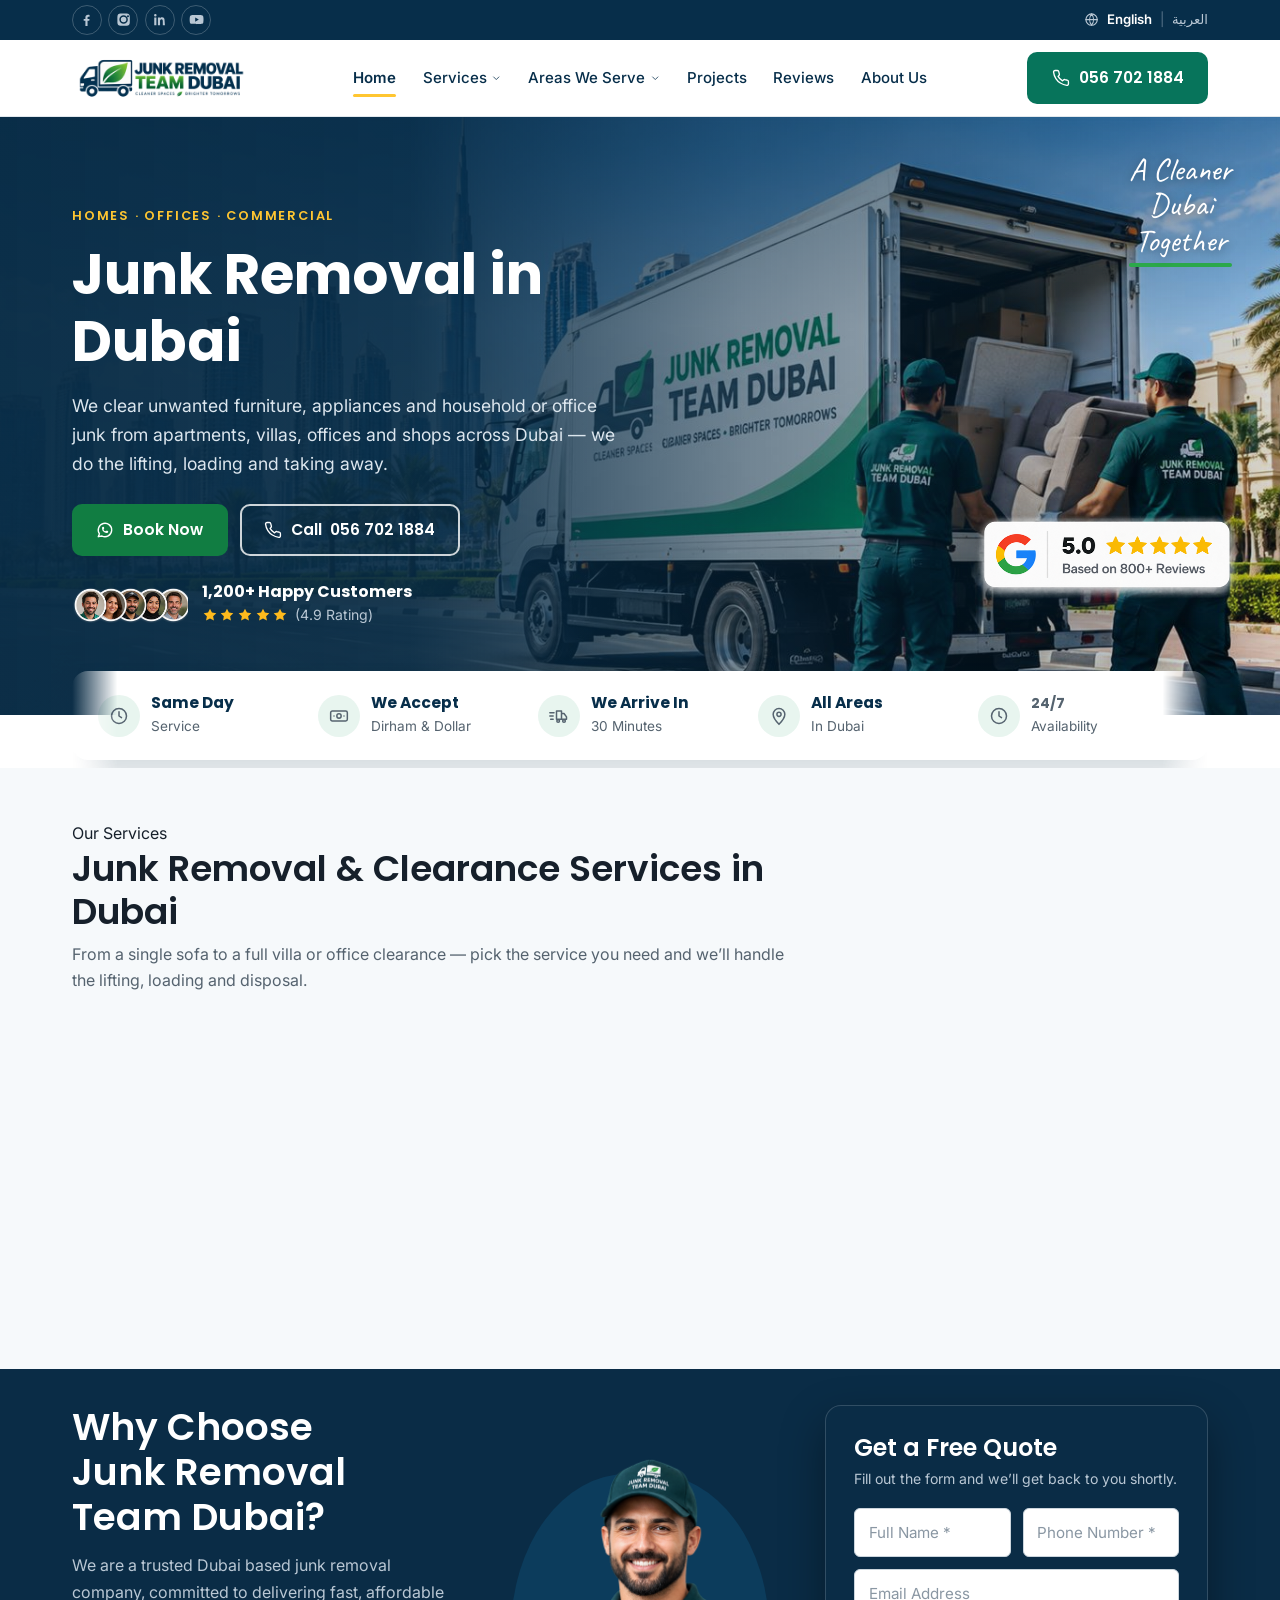
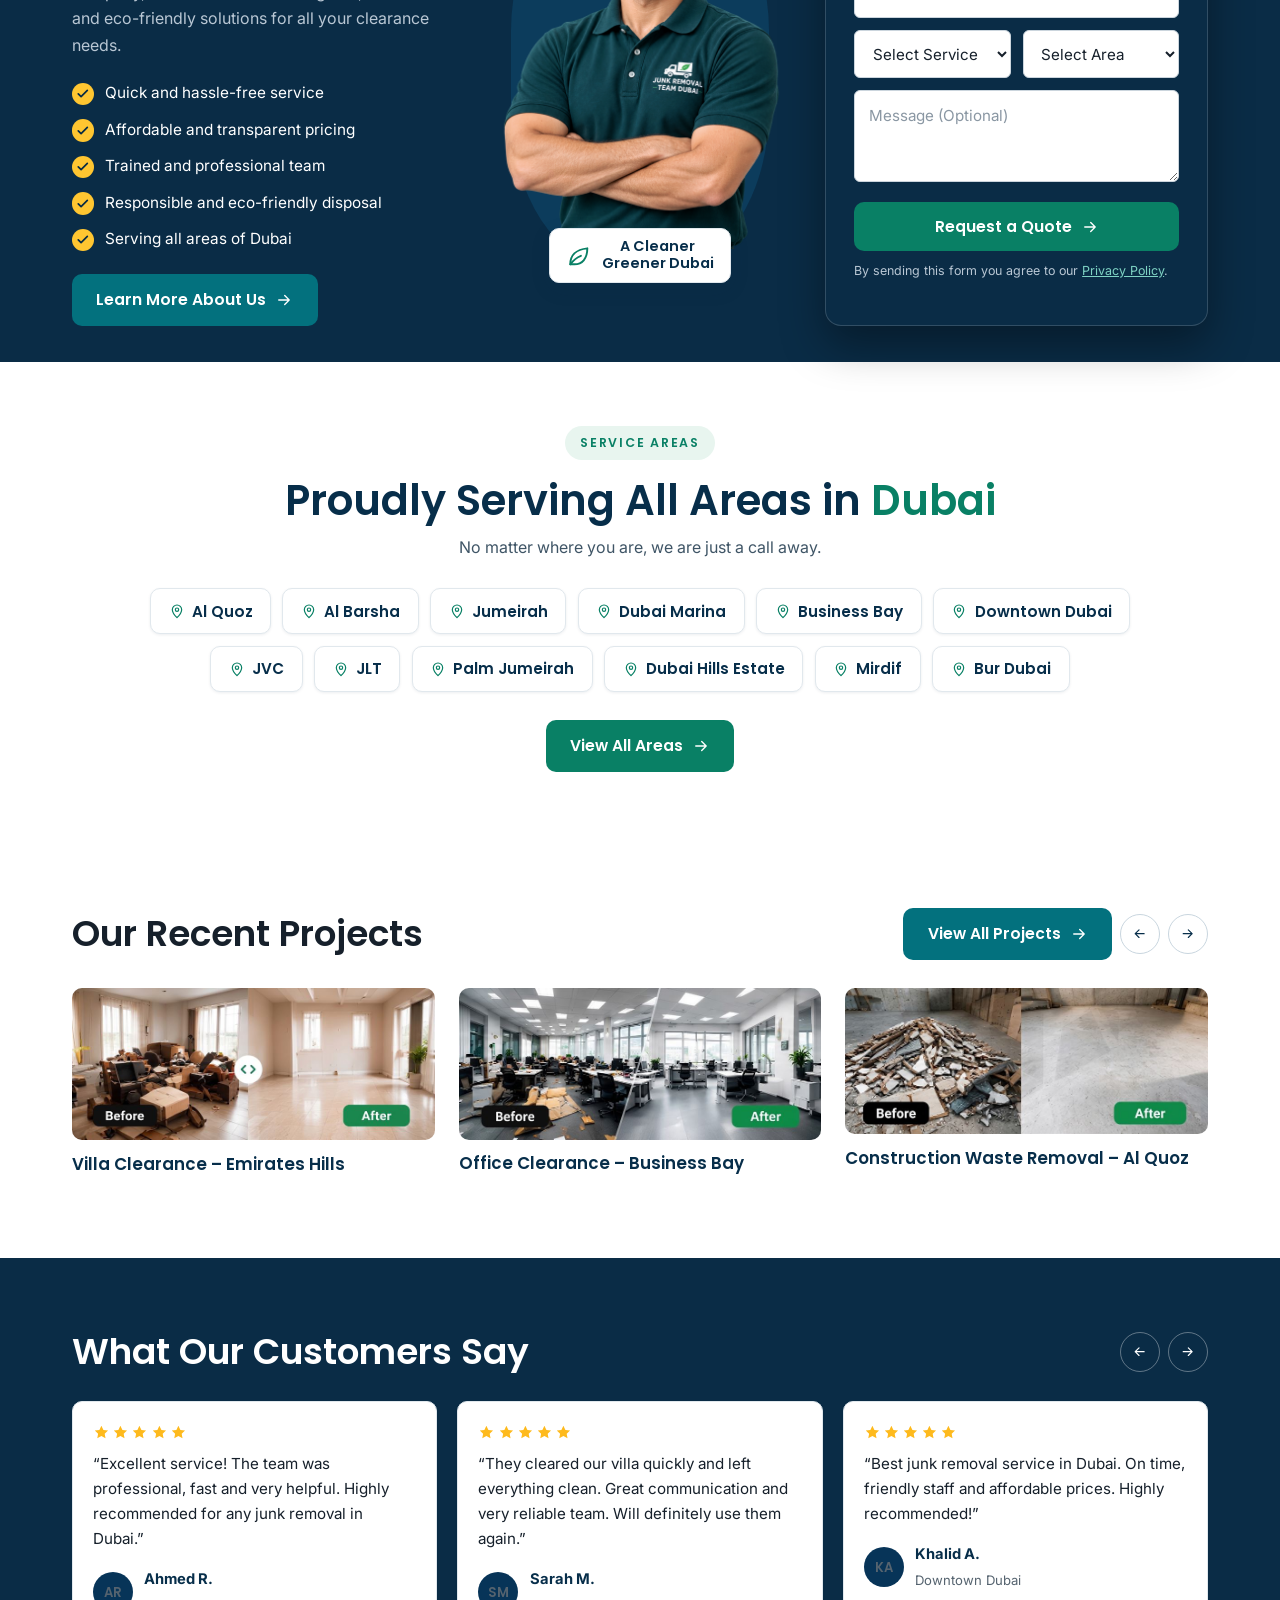
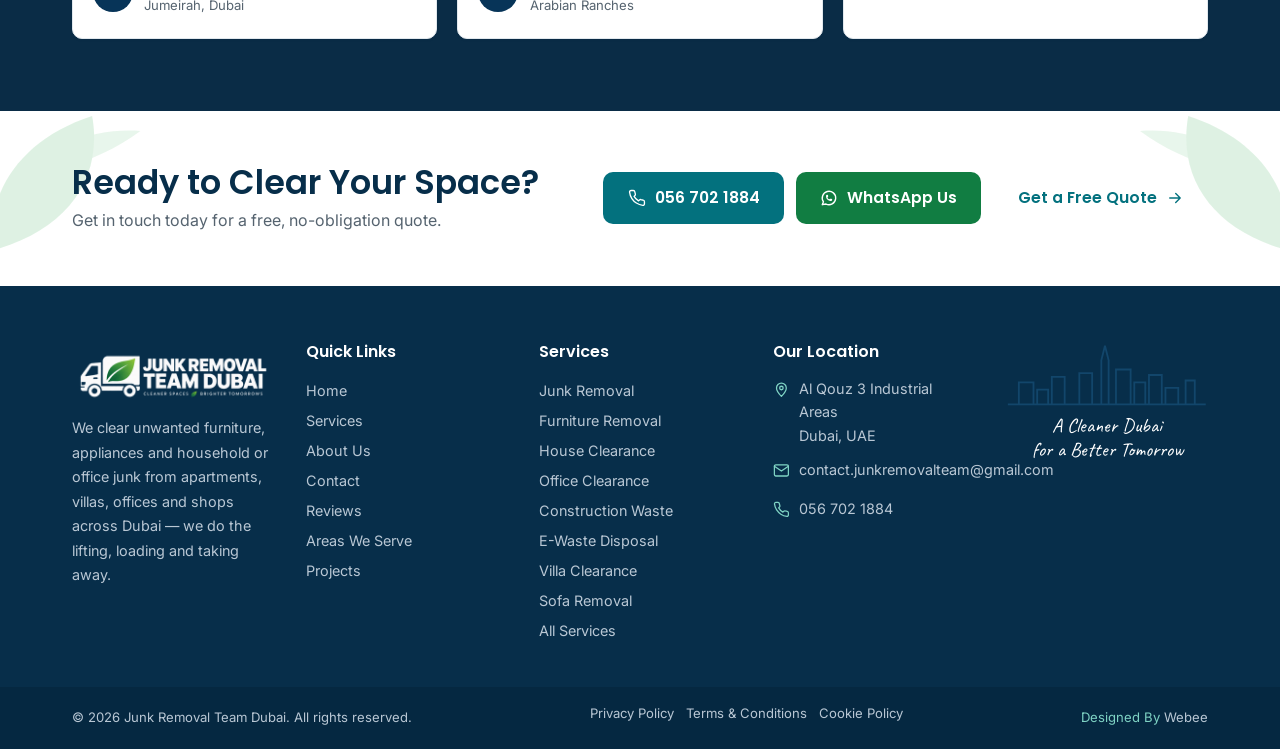
==== commit 91605dfc: "SEO: schema, Open Graph, legal pages, www redirect, branded 404, title fixes" ====
--- a/public/index.html
+++ b/public/index.html
@@ -6,10 +6,25 @@
 <title>Junk Removal in Dubai | Junk Removal Team Dubai</title>
 <meta name="description" content="Junk removal across Dubai for apartments, villas, offices and shops. See what we take, how it works and how pricing is worked out, then call or WhatsApp us.">
 <meta name="robots" content="index, follow">
+<meta name="google-site-verification" content="quEENNACJsrUu2zj7EnajEKJJbNnpaB7wCXFgVjgJkk">
 <link rel="canonical" href="https://junkremovalteamdubai.com/">
 <link rel="alternate" hreflang="en" href="https://junkremovalteamdubai.com/">
 <link rel="alternate" hreflang="ar" href="https://junkremovalteamdubai.com/ar/">
 <link rel="alternate" hreflang="x-default" href="https://junkremovalteamdubai.com/">
+<meta property="og:type" content="website">
+<meta property="og:site_name" content="Junk Removal Team Dubai">
+<meta property="og:url" content="https://junkremovalteamdubai.com/">
+<meta property="og:title" content="Junk Removal in Dubai | Junk Removal Team Dubai">
+<meta property="og:description" content="Junk removal across Dubai for apartments, villas, offices and shops. See what we take, how it works and how pricing is worked out, then call or WhatsApp us.">
+<meta property="og:image" content="https://junkremovalteamdubai.com/assets/images/og-image.jpg">
+<meta property="og:image:width" content="1200">
+<meta property="og:image:height" content="630">
+<meta property="og:locale" content="en_AE">
+<meta property="og:locale:alternate" content="ar_AE">
+<meta name="twitter:card" content="summary_large_image">
+<meta name="twitter:title" content="Junk Removal in Dubai | Junk Removal Team Dubai">
+<meta name="twitter:description" content="Junk removal across Dubai for apartments, villas, offices and shops — call or WhatsApp for a price.">
+<meta name="twitter:image" content="https://junkremovalteamdubai.com/assets/images/og-image.jpg">
 <link rel="icon" href="/favicon.ico" sizes="any">
 <link rel="icon" type="image/png" href="/assets/images/favicon-32.png" sizes="32x32">
 <link rel="apple-touch-icon" href="/assets/images/apple-touch-icon.png">
@@ -19,7 +34,23 @@
 <!-- ?v= is a cache buster: the server sends Cache-Control max-age=604800 (7 days),
      so bump this number whenever site.css or site.js changes, otherwise repeat
      visitors keep the old stylesheet and the layout breaks. -->
-<link rel="stylesheet" href="assets/css/site.css?v=17">
+<link rel="stylesheet" href="assets/css/site.css?v=20">
+<!-- Google Analytics 4 — the same snippet is in app/views/View.php for every other page -->
+<script async src="https://www.googletagmanager.com/gtag/js?id=G-CJLZ08FE0N"></script>
+<script>
+window.dataLayer = window.dataLayer || [];
+function gtag(){dataLayer.push(arguments);}
+gtag('js', new Date());
+gtag('config', 'G-CJLZ08FE0N');
+</script>
+<!-- Only facts that are visible on the page. No rating, review count, opening
+     hours, price range or social profiles until the owner can evidence them. -->
+<script type="application/ld+json">
+{"@context":"https://schema.org","@graph":[
+{"@type":"LocalBusiness","@id":"https://junkremovalteamdubai.com/#business","name":"Junk Removal Team Dubai","url":"https://junkremovalteamdubai.com/","image":"https://junkremovalteamdubai.com/assets/images/og-image.jpg","logo":"https://junkremovalteamdubai.com/assets/images/logo-header.png","telephone":"+971567021884","email":"contact.junkremovalteam@gmail.com","address":{"@type":"PostalAddress","streetAddress":"Al Quoz Industrial Area 3","addressLocality":"Dubai","addressCountry":"AE"},"areaServed":{"@type":"City","name":"Dubai"}},
+{"@type":"WebSite","@id":"https://junkremovalteamdubai.com/#website","url":"https://junkremovalteamdubai.com/","name":"Junk Removal Team Dubai","inLanguage":"en","publisher":{"@id":"https://junkremovalteamdubai.com/#business"}}
+]}
+</script>
 </head>
 <body>
 
@@ -476,7 +507,7 @@
           </div>
           <button class="btn btn-green btn-block" type="submit" data-track="quote_submit">Request a Quote <svg class="icon flip" aria-hidden="true"><use href="#i-arrow"/></svg></button>
           <div class="form-success" data-form-success hidden>Thank you. We have your details and will get back to you shortly.</div>
-          <p class="form-note">By sending this form you agree to our <a href="#">Privacy Policy</a>.</p>
+          <p class="form-note">By sending this form you agree to our <a href="/privacy-policy/">Privacy Policy</a>.</p>
         </form>
       </div>
     </div>
@@ -648,7 +679,6 @@
           <li><a href="/about-us/">About Us</a></li>
           <li><a href="/contact-us/">Contact</a></li>
           <li><a href="/reviews/">Reviews</a></li>
-          <li><a href="#">Blog</a></li>
           <li><a href="/areas/">Areas We Serve</a></li>
           <li><a href="/projects/">Projects</a></li>
         </ul>
@@ -690,9 +720,9 @@
     <div class="container">
       <span>© 2026 Junk Removal Team Dubai. All rights reserved.</span>
       <nav aria-label="Legal">
-        <a href="#">Privacy Policy</a>
-        <a href="#">Terms &amp; Conditions</a>
-        <a href="#">Cookie Policy</a>
+        <a href="/privacy-policy/">Privacy Policy</a>
+        <a href="/terms-and-conditions/">Terms &amp; Conditions</a>
+        <a href="/cookie-policy/">Cookie Policy</a>
       </nav>
       <span class="tagline">Designed By <a href="https://imwebee.com" target="_blank" rel="noopener">Webee</a></span>
     </div>
@@ -705,6 +735,6 @@
   <a class="m-wa" href="https://wa.me/971567021884" data-track="whatsapp_click"><svg class="icon" aria-hidden="true"><use href="#i-wa"/></svg>WhatsApp</a>
 </nav>
 
-<script src="assets/js/site.js?v=17"></script>
+<script src="assets/js/site.js?v=20"></script>
 </body>
 </html>
--- a/public/assets/css/site.css
+++ b/public/assets/css/site.css
@@ -637,8 +637,11 @@
 .area-card { display: flex; flex-direction: column; text-decoration: none; color: var(--text); transition: box-shadow .2s, border-color .2s, transform .2s; }
 .area-card:hover { border-color: var(--teal); box-shadow: var(--shadow); transform: translateY(-2px); color: var(--text); }
 .area-card .more { margin-block-start: auto; padding-block-start: .85rem; display: inline-flex; align-items: center; gap: .35rem; color: var(--teal); font-weight: 600; font-size: .9rem; }
-.project-photo-single { line-height: 0; background: var(--bg-light); }
-.project-photo-single img { inline-size: 100%; block-size: auto; }
+/* Uploaded photos have no width/height attributes (the size is only known at
+   upload time), so the box reserves its own space — without this the page
+   reflows as each photo arrives, which is exactly what CLS measures. */
+.project-photo-single { line-height: 0; background: var(--bg-light); aspect-ratio: 16 / 10; }
+.project-photo-single img { inline-size: 100%; block-size: 100%; object-fit: cover; }
 
 /* ---------- Reviews page ---------- */
 .review-summary { display: flex; flex-wrap: wrap; align-items: center; gap: .75rem 1rem; margin-block-end: 1.75rem; }
@@ -662,19 +665,24 @@
 .rating-input input:checked + label { background: var(--star); border-color: var(--star); color: var(--navy-800); }
 .rating-input input:focus-visible + label { outline: 3px solid var(--gold); outline-offset: 2px; }
 
-/* ---------- Projects page ---------- */
-.project-list { display: grid; gap: clamp(1.5rem, 4vw, 2.5rem); }
-.project-item { background: #fff; border: 1px solid var(--border); border-radius: var(--radius-lg); overflow: hidden; box-shadow: var(--shadow-sm); }
-.ba-pair { display: grid; grid-template-columns: 1fr; gap: 2px; background: var(--border); }
-@media (min-width: 640px) { .ba-pair { grid-template-columns: 1fr 1fr; } }
+/* ---------- Projects page ----------
+   Three cards to a row on a desktop container (~1160px of content): the 320px
+   minimum plus the gap lets a fourth column never fit, and the same rule drops
+   to two columns on a tablet and one on a phone without extra breakpoints. */
+.project-list { display: grid; gap: 1.25rem; grid-template-columns: repeat(auto-fill, minmax(min(100%, 320px), 1fr)); align-items: start; }
+.project-item { background: #fff; border: 1px solid var(--border); border-radius: var(--radius-lg); overflow: hidden; box-shadow: var(--shadow-sm); transition: box-shadow .2s, transform .2s; }
+.project-item:hover { box-shadow: var(--shadow); transform: translateY(-3px); }
+/* Before and after stay side by side even in a narrow card — that pairing is
+   the point of the photo, and splitting it across two rows loses the comparison. */
+.ba-pair { display: grid; grid-template-columns: 1fr 1fr; gap: 2px; background: var(--border); }
 .ba-pair figure { position: relative; margin: 0; aspect-ratio: 4 / 3; background: var(--bg-light); }
 .ba-pair img { inline-size: 100%; block-size: 100%; object-fit: cover; }
-.ba-pair figcaption { position: absolute; inset-block-end: .6rem; inset-inline-start: .6rem; background: #14212B; color: #fff; font-size: .75rem; font-weight: 600; padding: .25rem .65rem; border-radius: 4px; }
+.ba-pair figcaption { position: absolute; inset-block-end: .45rem; inset-inline-start: .45rem; background: #14212B; color: #fff; font-size: .68rem; font-weight: 600; padding: .18rem .5rem; border-radius: 4px; }
 .ba-pair figcaption.is-after { background: var(--green); }
-.project-body { padding: 1.25rem 1.4rem 1.5rem; }
-.project-body h2 { font-size: 1.2rem; color: var(--navy-800); margin-block-end: .35rem; }
-.project-meta { color: var(--text-muted); font-size: .88rem; margin-block-end: .6rem; }
-.project-body p { color: var(--text-muted); margin: 0; }
+.project-body { padding: .95rem 1.1rem 1.15rem; }
+.project-body h2 { font-size: 1.05rem; color: var(--navy-800); margin-block-end: .3rem; }
+.project-meta { color: var(--text-muted); font-size: .82rem; margin-block-end: .45rem; }
+.project-body p { color: var(--text-muted); font-size: .92rem; margin: 0; }
 
 /* ---------- Admin sign-in (uses the public header and footer) ---------- */
 .admin-login { max-inline-size: 30rem; margin-inline: auto; }
@@ -737,3 +745,10 @@
   /* On a phone the mobile crop is already tall and centred — no shift there */
   [dir="rtl"] .hero-media img { object-position: 40% 50%; transform: none; }
 }
+
+/* ---------- Legal pages (privacy, terms, cookies) ---------- */
+.legal-doc { max-inline-size: 48rem; }
+.legal-doc h2 { font-size: 1.15rem; color: var(--navy-800); margin-block: 1.75rem .6rem; }
+.legal-doc h2:first-child { margin-block-start: 0; }
+.legal-doc p { color: var(--text-muted); margin-block-end: .7rem; }
+.legal-updated { margin-block-start: 2rem; font-size: .88rem; font-style: italic; }
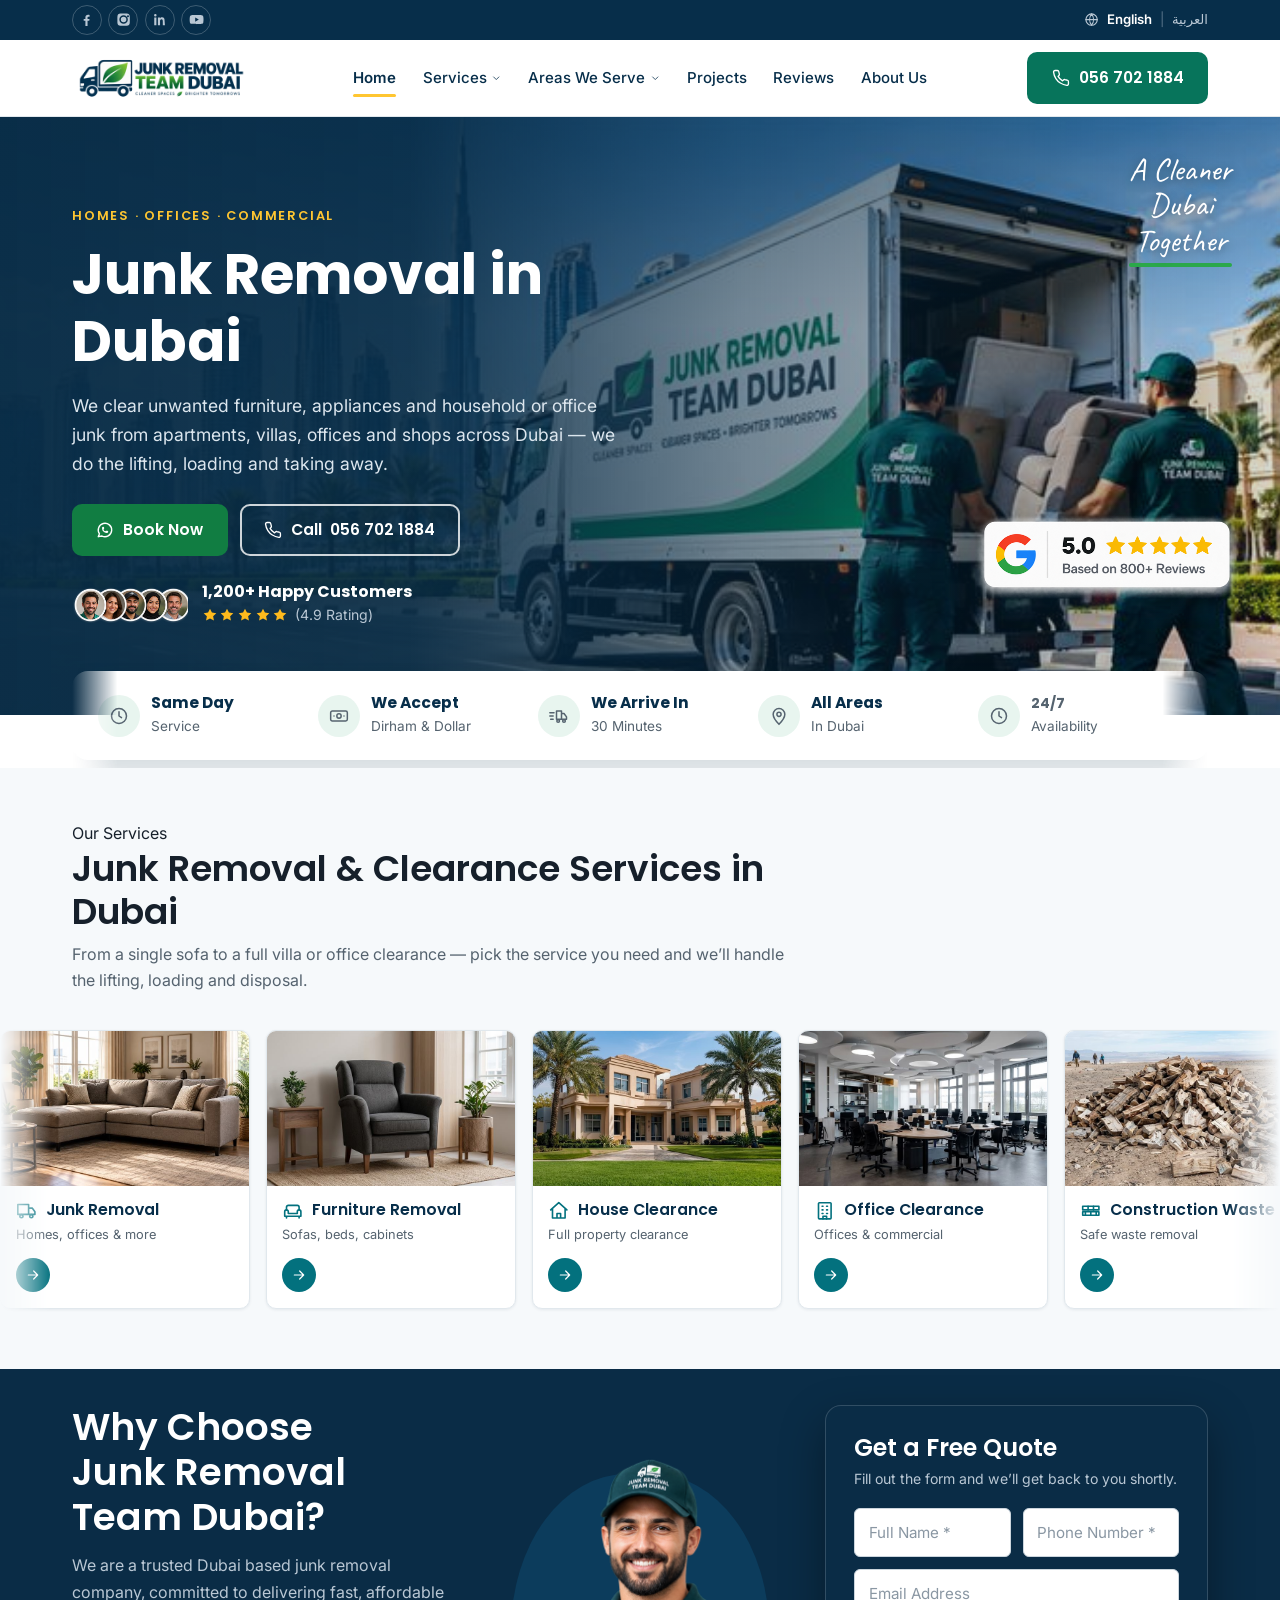
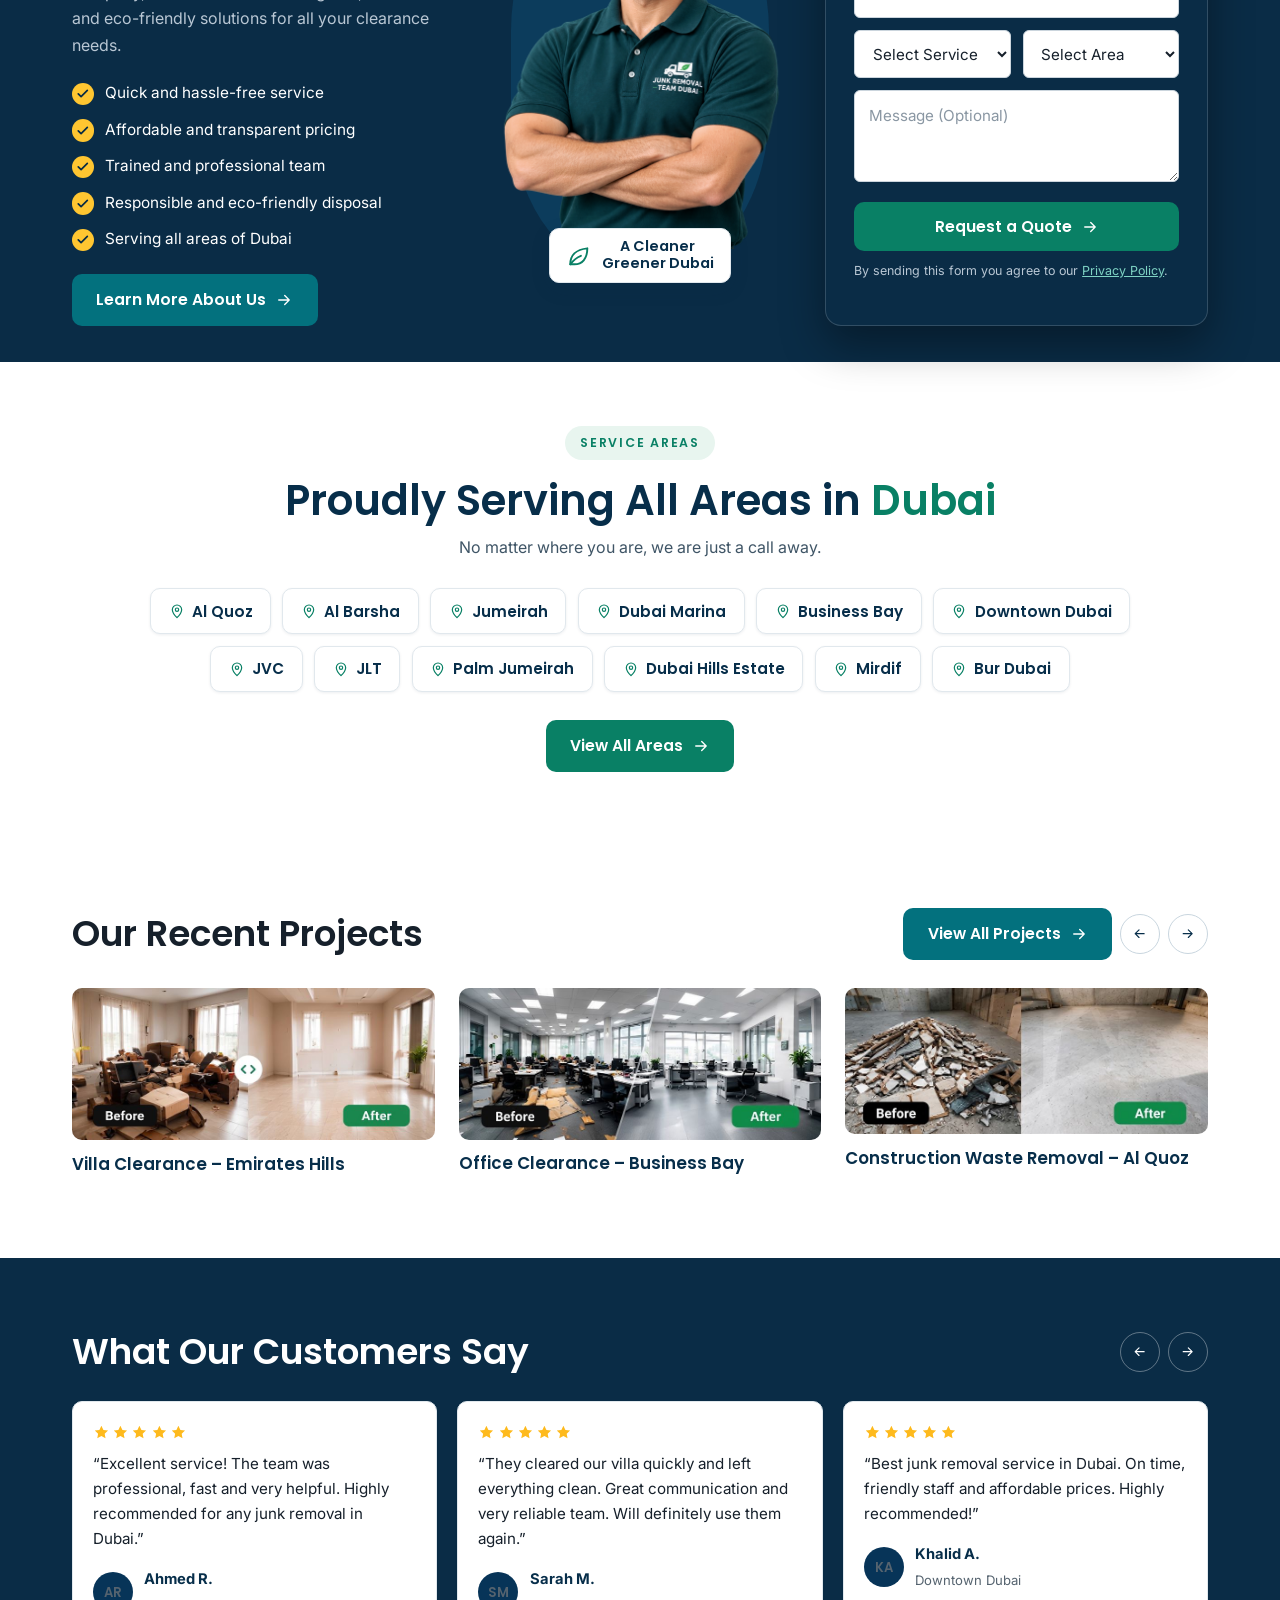
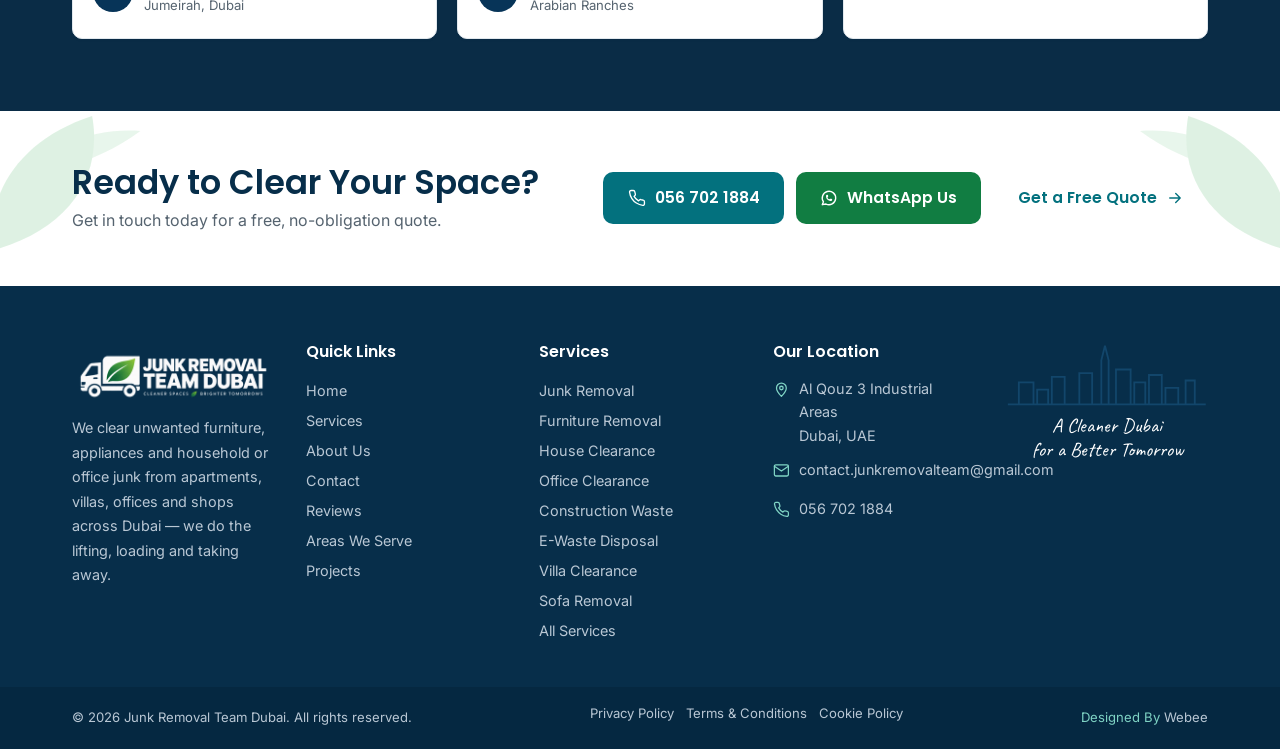
==== commit 762cffce: "Mobile action bar: drop the white strip, smaller buttons" ====
--- a/public/index.html
+++ b/public/index.html
@@ -34,7 +34,7 @@
 <!-- ?v= is a cache buster: the server sends Cache-Control max-age=604800 (7 days),
      so bump this number whenever site.css or site.js changes, otherwise repeat
      visitors keep the old stylesheet and the layout breaks. -->
-<link rel="stylesheet" href="assets/css/site.css?v=20">
+<link rel="stylesheet" href="assets/css/site.css?v=22">
 <!-- Google Analytics 4 — the same snippet is in app/views/View.php for every other page -->
 <script async src="https://www.googletagmanager.com/gtag/js?id=G-CJLZ08FE0N"></script>
 <script>
@@ -198,7 +198,7 @@
         <h1>Junk Removal in Dubai</h1>
         <p class="lead">We clear unwanted furniture, appliances and household or office junk from apartments, villas, offices and shops across Dubai — we do the lifting, loading and taking away.</p>
         <div class="btn-group">
-          <a class="btn btn-wa" href="https://wa.me/971567021884" data-track="whatsapp_click"><svg class="icon" aria-hidden="true"><use href="#i-wa"/></svg>Book Now</a>
+          <a class="btn btn-wa" href="https://wa.me/971567021884?text=Hello%20Junk%20Removal%20Team%20Dubai%2C%20I%20would%20like%20to%20get%20a%20quote%20for%20junk%20removal%20in%20Dubai.%20Could%20you%20please%20provide%20more%20information%20about%20your%20service%3F%20Thank%20you." data-track="whatsapp_click"><svg class="icon" aria-hidden="true"><use href="#i-wa"/></svg>Book Now</a>
           <a class="btn btn-ghost" href="tel:+971567021884" data-track="phone_click"><svg class="icon" aria-hidden="true"><use href="#i-phone"/></svg>Call <span class="ltr">056 702 1884</span></a>
         </div>
 
@@ -654,7 +654,7 @@
       </div>
       <div class="btn-group">
         <a class="btn btn-teal" href="tel:+971567021884" data-track="phone_click"><svg class="icon" aria-hidden="true"><use href="#i-phone"/></svg><span class="ltr">056 702 1884</span></a>
-        <a class="btn btn-wa" href="https://wa.me/971567021884" data-track="whatsapp_click"><svg class="icon" aria-hidden="true"><use href="#i-wa"/></svg>WhatsApp Us</a>
+        <a class="btn btn-wa" href="https://wa.me/971567021884?text=Hello%20Junk%20Removal%20Team%20Dubai%2C%20I%20would%20like%20to%20get%20a%20quote%20for%20junk%20removal%20in%20Dubai.%20Could%20you%20please%20provide%20more%20information%20about%20your%20service%3F%20Thank%20you." data-track="whatsapp_click"><svg class="icon" aria-hidden="true"><use href="#i-wa"/></svg>WhatsApp Us</a>
         <a class="btn btn-call" href="#quote" data-track="quote_start">Get a Free Quote <svg class="icon flip" aria-hidden="true"><use href="#i-arrow"/></svg></a>
       </div>
     </div>
@@ -731,10 +731,10 @@
 
 <!-- ===== Mobile sticky actions ===== -->
 <nav class="mobile-bar" aria-label="Quick contact">
-  <a href="tel:+971567021884" data-track="phone_click"><svg class="icon" aria-hidden="true"><use href="#i-phone"/></svg>Call</a>
-  <a class="m-wa" href="https://wa.me/971567021884" data-track="whatsapp_click"><svg class="icon" aria-hidden="true"><use href="#i-wa"/></svg>WhatsApp</a>
+  <a class="m-call" href="tel:+971567021884" data-track="phone_click"><svg class="icon" aria-hidden="true"><use href="#i-phone"/></svg>Call</a>
+  <a class="m-wa" href="https://wa.me/971567021884?text=Hello%20Junk%20Removal%20Team%20Dubai%2C%20I%20would%20like%20to%20get%20a%20quote%20for%20junk%20removal%20in%20Dubai.%20Could%20you%20please%20provide%20more%20information%20about%20your%20service%3F%20Thank%20you." data-track="whatsapp_click"><svg class="icon" aria-hidden="true"><use href="#i-wa"/></svg>WhatsApp</a>
 </nav>
 
-<script src="assets/js/site.js?v=20"></script>
+<script src="assets/js/site.js?v=22"></script>
 </body>
 </html>
--- a/public/assets/css/site.css
+++ b/public/assets/css/site.css
@@ -399,14 +399,33 @@
 .footer-bottom .tagline { color: #7FD3C4; }
 
 /* ---------- Mobile sticky actions ---------- */
-.mobile-bar { position: fixed; inset-inline: 0; inset-block-end: 0; z-index: 90; display: none; grid-template-columns: repeat(2, 1fr); background: #fff; border-block-start: 1px solid var(--border); box-shadow: 0 -4px 14px rgb(6 42 68 / .1); padding-block-end: env(safe-area-inset-bottom); }
-.mobile-bar a { display: flex; flex-direction: column; align-items: center; justify-content: center; gap: .15rem; min-block-size: 62px; font-size: .78rem; font-weight: 600; color: var(--navy-800); }
-.mobile-bar .m-wa { color: var(--whatsapp); }
-.mobile-bar .m-quote { background: var(--teal); color: #fff; }
-.mobile-bar .icon { inline-size: 1.25rem; block-size: 1.25rem; }
+/* Two solid buttons rather than two pale text links — this bar is the main way
+   a phone visitor gets in touch, so it should read as something to press. */
+.mobile-bar {
+  position: fixed; inset-inline: 0; inset-block-end: 0; z-index: 90; display: none;
+  grid-template-columns: repeat(2, 1fr); gap: .5rem;
+  /* No white strip — the buttons float straight over the page. The bar itself
+     ignores taps so the content behind the gaps stays scrollable and clickable. */
+  background: transparent; border: 0; box-shadow: none; pointer-events: none;
+  padding: .35rem .6rem calc(.35rem + env(safe-area-inset-bottom));
+}
+.mobile-bar a {
+  pointer-events: auto;
+  display: flex; align-items: center; justify-content: center; gap: .45rem;
+  min-block-size: 44px; border-radius: var(--radius);
+  font-family: var(--font-head); font-size: .875rem; font-weight: 600;
+  color: #fff; letter-spacing: .01em;
+  /* Stands the button off whatever happens to scroll underneath it */
+  box-shadow: 0 6px 18px rgb(6 42 68 / .28);
+}
+.mobile-bar a:active { transform: scale(.98); }
+.mobile-bar .m-call { background: var(--green-dark); }
+.mobile-bar .m-wa { background: var(--whatsapp); }
+.mobile-bar .m-quote { background: var(--teal); }
+.mobile-bar .icon { inline-size: 1.05rem; block-size: 1.05rem; stroke-width: 2; }
 @media (max-width: 767px) {
   .mobile-bar { display: grid; }
-  body { padding-block-end: calc(62px + env(safe-area-inset-bottom)); }
+  body { padding-block-end: calc(56px + env(safe-area-inset-bottom)); }
 
   /* Angled gradient keeps the truck visible instead of washing the hero dark */
   .hero::after {
@@ -631,7 +650,18 @@
 .areas-chips a:hover { border-color: var(--green); color: var(--navy-800); transform: translateY(-1px); }
 .areas-chips .icon { inline-size: 1rem; block-size: 1rem; color: var(--green); flex: none; }
 .areas-band .areas-sub { color: #3F5566; }
-@media (max-width: 520px) { .areas-chips li { font-size: .86rem; padding: .5rem .8rem; } .areas-chips { gap: .5rem; } }
+/* On a phone the centred flex rows come out ragged — each row a different
+   width, chips half-hanging off both edges. A two-column grid lines them up
+   instead, and the chip fills its cell so every row is the same shape. */
+@media (max-width: 640px) {
+  .areas-chips { display: grid; grid-template-columns: 1fr 1fr; gap: .55rem; margin-inline: 0; }
+  .areas-chips li { display: block; }
+  .areas-chips a, .areas-chips span {
+    inline-size: 100%; justify-content: center; text-align: center;
+    padding: .6rem .5rem; font-size: .84rem; line-height: 1.25; min-block-size: 46px;
+  }
+  .areas-chips .icon { inline-size: .9rem; block-size: .9rem; }
+}
 
 /* ---------- Area cards ---------- */
 .area-card { display: flex; flex-direction: column; text-decoration: none; color: var(--text); transition: box-shadow .2s, border-color .2s, transform .2s; }
@@ -685,6 +715,16 @@
 .project-body p { color: var(--text-muted); font-size: .92rem; margin: 0; }
 
 /* ---------- Admin sign-in (uses the public header and footer) ---------- */
+/* The sign-in page holds one small card, so on a tall phone the document ended
+   above the bottom of the screen and the browser painted a band of white under
+   the footer. Pushing the footer down with `margin-block-start: auto` fills the
+   screen. Scoped with :has() so no other page's layout changes. */
+body:has(.admin-login) { display: flex; flex-direction: column; min-block-size: 100svh; }
+body:has(.admin-login) .site-footer { margin-block-start: auto; }
+@media (max-width: 767px) {
+  /* Give the card some breathing room instead of the full desktop section padding */
+  body:has(.admin-login) main > .section { padding-block: 2rem; }
+}
 .admin-login { max-inline-size: 30rem; margin-inline: auto; }
 .admin-login .quote-card h2 { font-size: 1.5rem; }
 .admin-login .form-note { text-align: center; }
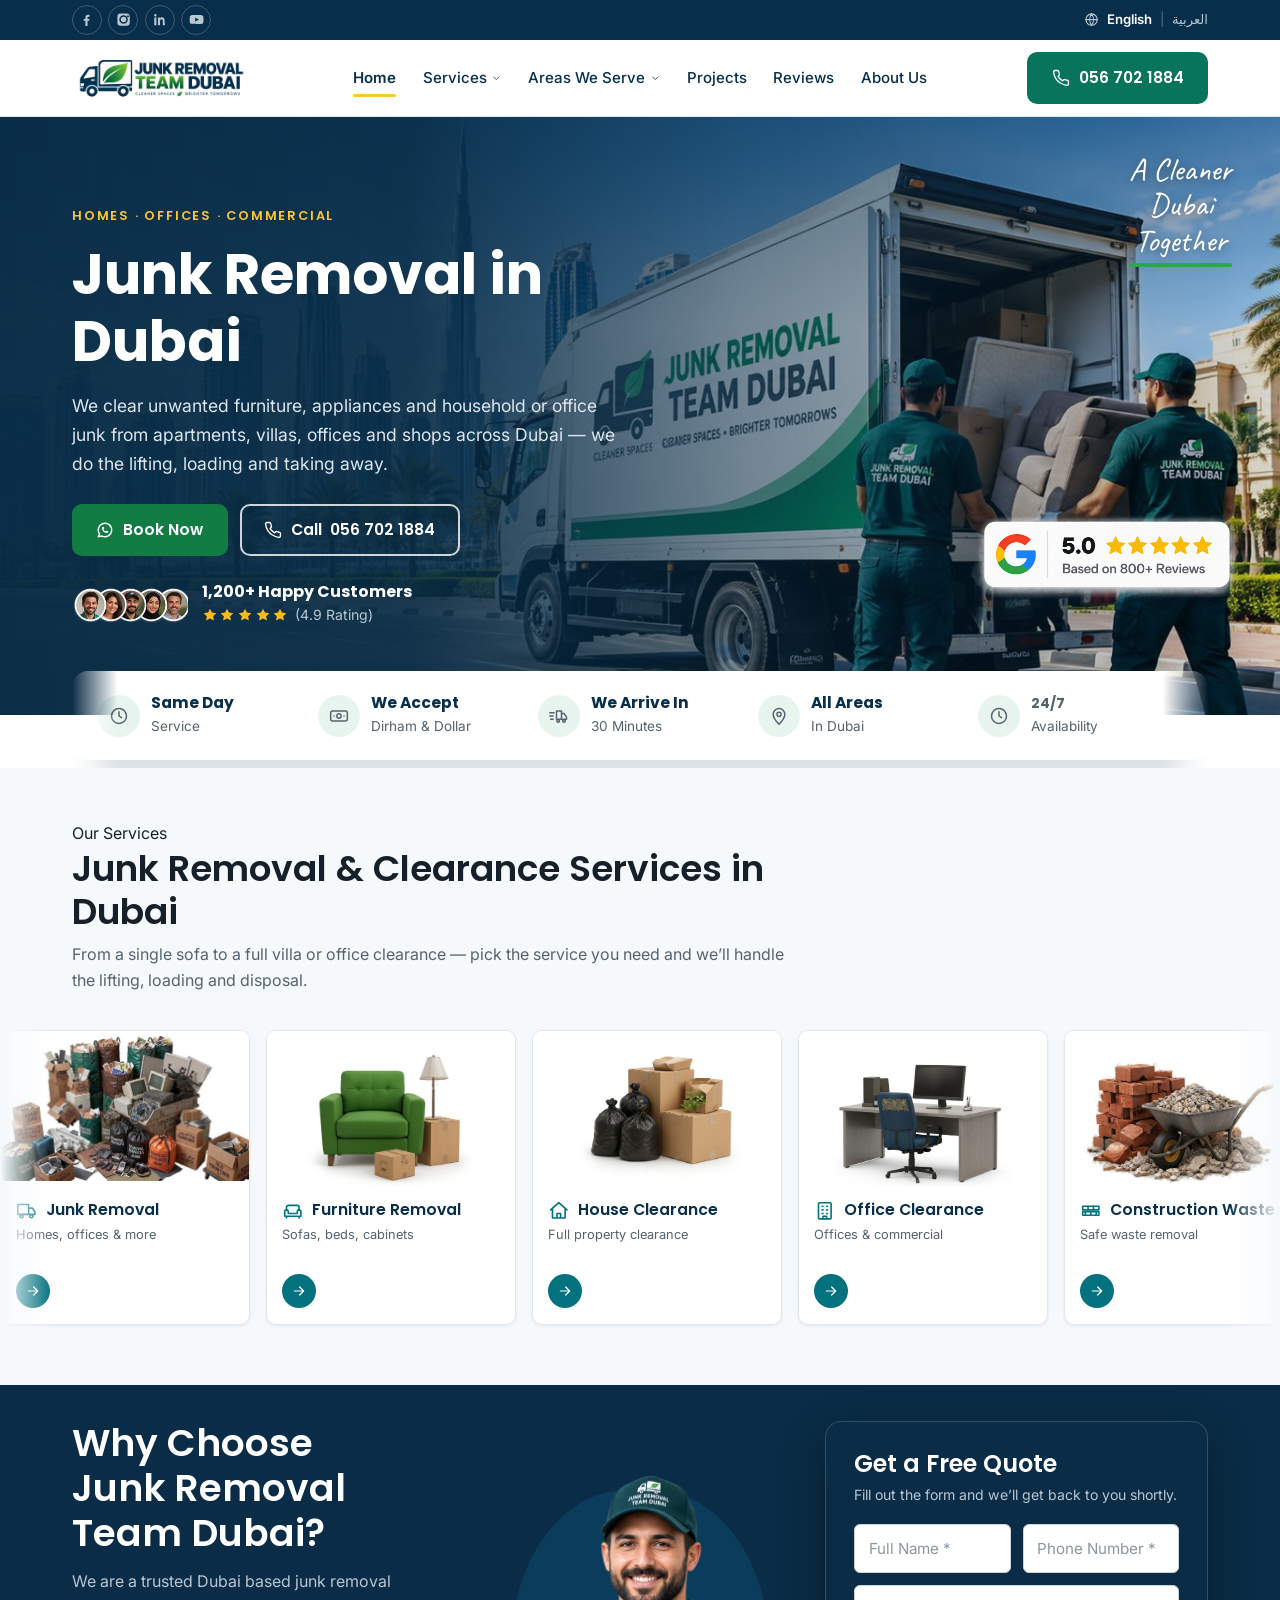
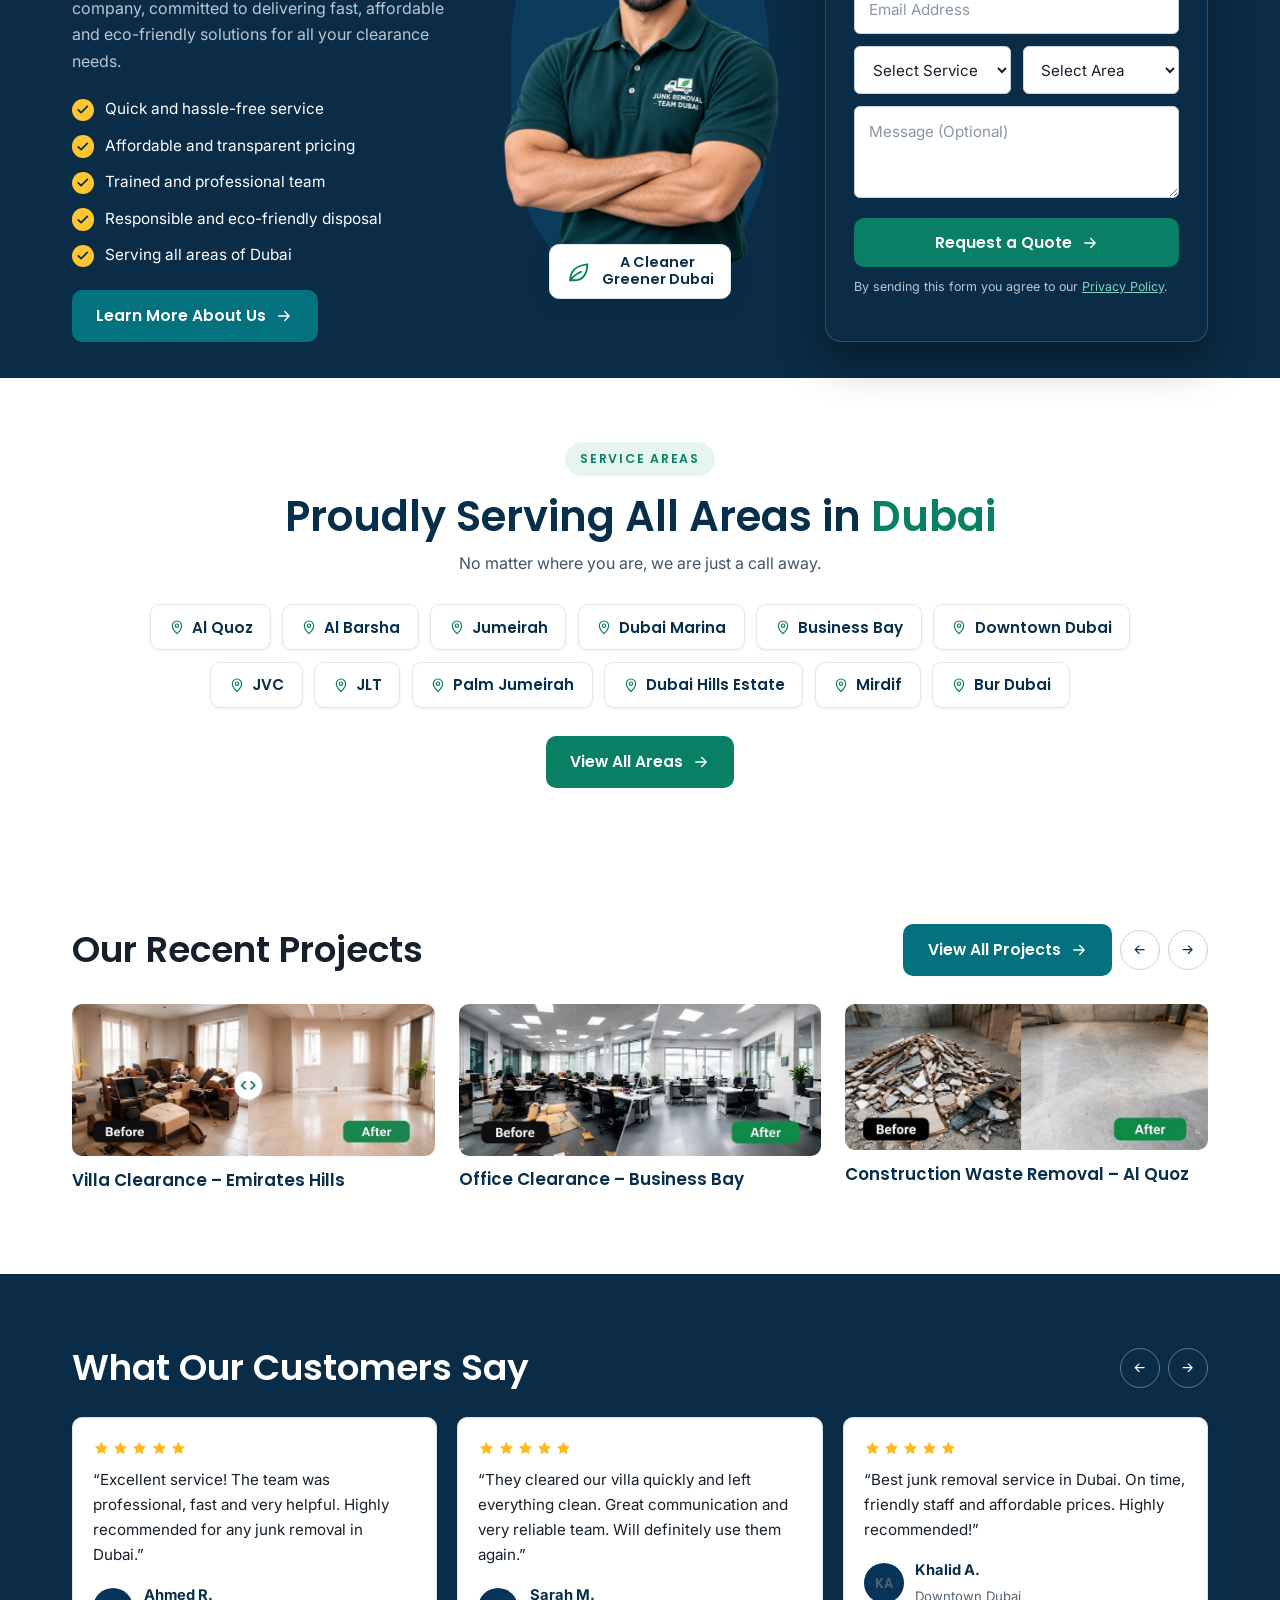
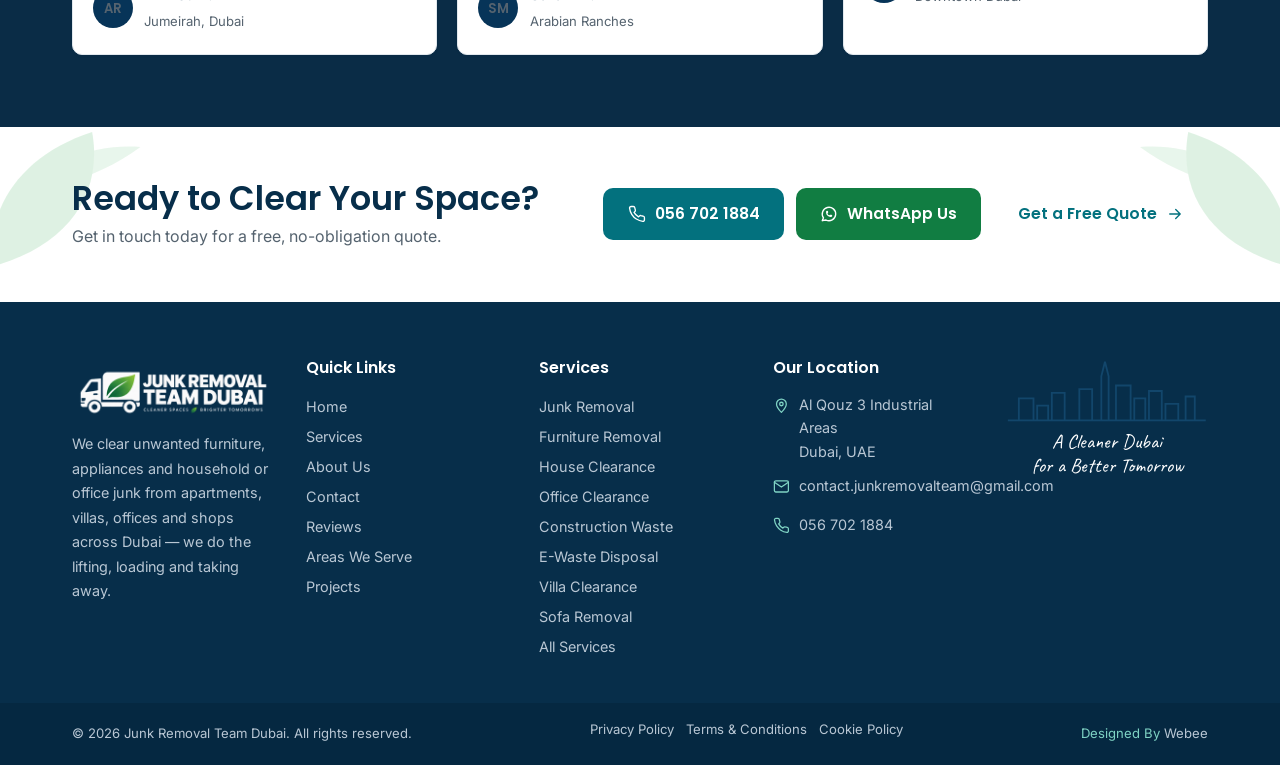
==== commit 6a138d81: "New service photos, six more services on the homepage slider Each service now has its own photo, and" ====
--- a/public/index.html
+++ b/public/index.html
@@ -34,7 +34,7 @@
 <!-- ?v= is a cache buster: the server sends Cache-Control max-age=604800 (7 days),
      so bump this number whenever site.css or site.js changes, otherwise repeat
      visitors keep the old stylesheet and the layout breaks. -->
-<link rel="stylesheet" href="assets/css/site.css?v=22">
+<link rel="stylesheet" href="assets/css/site.css?v=23">
 <!-- Google Analytics 4 — the same snippet is in app/views/View.php for every other page -->
 <script async src="https://www.googletagmanager.com/gtag/js?id=G-CJLZ08FE0N"></script>
 <script>
@@ -299,7 +299,7 @@
         <!-- Group 1 (read by screen readers) -->
         <div class="marquee-group">
           <article class="service-card">
-            <div class="thumb"><img src="assets/images/svc-junk-removal.jpg" alt="Living room sofa ready for junk removal" width="760" height="507" loading="lazy" decoding="async"></div>
+            <div class="thumb"><img src="assets/images/svc-junk-removal.jpg?v=23" alt="Mixed junk — boxes, bags, old electronics and office items — ready for removal" width="760" height="443" loading="lazy" decoding="async"></div>
             <div class="body">
               <div class="title-row"><svg class="icon" aria-hidden="true"><use href="#i-truck"/></svg><h3>Junk Removal</h3></div>
               <p>Homes, offices &amp; more</p>
@@ -307,7 +307,7 @@
             </div>
           </article>
           <article class="service-card">
-            <div class="thumb"><img src="assets/images/svc-furniture-removal.jpg" alt="Armchair and side table collected during a furniture removal job" width="760" height="430" loading="lazy" decoding="async"></div>
+            <div class="thumb"><img src="assets/images/svc-furniture-removal.jpg?v=23" alt="Green armchair, floor lamp and boxes ready for furniture removal" width="760" height="568" loading="lazy" decoding="async"></div>
             <div class="body">
               <div class="title-row"><svg class="icon" aria-hidden="true"><use href="#i-sofa"/></svg><h3>Furniture Removal</h3></div>
               <p>Sofas, beds, cabinets</p>
@@ -315,7 +315,7 @@
             </div>
           </article>
           <article class="service-card">
-            <div class="thumb"><img src="assets/images/svc-house-clearance.jpg" alt="Villa exterior in Dubai prepared for a full house clearance" width="760" height="460" loading="lazy" decoding="async"></div>
+            <div class="thumb"><img src="assets/images/svc-house-clearance.jpg?v=23" alt="Packed boxes and bin bags from a house clearance" width="760" height="588" loading="lazy" decoding="async"></div>
             <div class="body">
               <div class="title-row"><svg class="icon" aria-hidden="true"><use href="#i-home"/></svg><h3>House Clearance</h3></div>
               <p>Full property clearance</p>
@@ -323,7 +323,7 @@
             </div>
           </article>
           <article class="service-card">
-            <div class="thumb"><img src="assets/images/svc-office-clearance.jpg" alt="Office meeting room with desks and chairs awaiting clearance" width="760" height="411" loading="lazy" decoding="async"></div>
+            <div class="thumb"><img src="assets/images/svc-office-clearance.jpg?v=23" alt="Office desk, chair and monitor ready for clearance" width="760" height="660" loading="lazy" decoding="async"></div>
             <div class="body">
               <div class="title-row"><svg class="icon" aria-hidden="true"><use href="#i-building"/></svg><h3>Office Clearance</h3></div>
               <p>Offices &amp; commercial</p>
@@ -331,7 +331,7 @@
             </div>
           </article>
           <article class="service-card">
-            <div class="thumb"><img src="assets/images/svc-construction-waste.jpg" alt="Pile of construction rubble ready for removal" width="760" height="424" loading="lazy" decoding="async"></div>
+            <div class="thumb"><img src="assets/images/svc-construction-waste.jpg?v=23" alt="Bricks, rubble and a wheelbarrow of broken stone ready for removal" width="760" height="570" loading="lazy" decoding="async"></div>
             <div class="body">
               <div class="title-row"><svg class="icon" aria-hidden="true"><use href="#i-brick"/></svg><h3>Construction Waste</h3></div>
               <!-- VERIFY E14: construction & demolition waste needs a Dubai Municipality licence -->
@@ -340,7 +340,7 @@
             </div>
           </article>
           <article class="service-card">
-            <div class="thumb"><img src="assets/images/svc-ewaste-disposal.jpg" alt="Old computer monitors and electronics collected for e-waste disposal" width="760" height="429" loading="lazy" decoding="async"></div>
+            <div class="thumb"><img src="assets/images/svc-ewaste-disposal.jpg?v=23" alt="Old computers, radios, phones and cables collected for e-waste disposal" width="760" height="443" loading="lazy" decoding="async"></div>
             <div class="body">
               <div class="title-row"><svg class="icon" aria-hidden="true"><use href="#i-monitor"/></svg><h3>E-Waste Disposal</h3></div>
               <!-- VERIFY E4: "recycling" claim needs evidence of the actual route -->
@@ -348,12 +348,60 @@
               <a class="card-go" href="/services/e-waste-disposal/" aria-label="E-Waste Disposal — learn more"><svg class="icon flip" aria-hidden="true"><use href="#i-arrow"/></svg></a>
             </div>
           </article>
+          <article class="service-card">
+            <div class="thumb"><img src="assets/images/svc-villa-clearance.jpg?v=23" alt="Armchair, mirror, lamps, books and crates from a villa clearance" width="760" height="443" loading="lazy" decoding="async"></div>
+            <div class="body">
+              <div class="title-row"><svg class="icon" aria-hidden="true"><use href="#i-home"/></svg><h3>Villa Clearance</h3></div>
+              <p>Whole villa or selected rooms</p>
+              <a class="card-go" href="/services/villa-clearance/" aria-label="Villa Clearance — learn more"><svg class="icon flip" aria-hidden="true"><use href="#i-arrow"/></svg></a>
+            </div>
+          </article>
+          <article class="service-card">
+            <div class="thumb"><img src="assets/images/svc-waste-rubbish-removal.jpg?v=23" alt="Bin bags, broken fittings and household rubbish piled up for removal" width="760" height="443" loading="lazy" decoding="async"></div>
+            <div class="body">
+              <div class="title-row"><svg class="icon" aria-hidden="true"><use href="#i-truck-fast"/></svg><h3>Waste &amp; Rubbish Removal</h3></div>
+              <p>Bagged rubbish &amp; packaging</p>
+              <a class="card-go" href="/services/waste-rubbish-removal/" aria-label="Waste &amp; Rubbish Removal — learn more"><svg class="icon flip" aria-hidden="true"><use href="#i-arrow"/></svg></a>
+            </div>
+          </article>
+          <article class="service-card">
+            <div class="thumb"><img src="assets/images/svc-sofa-removal.jpg?v=23" alt="Old leather sofa, rolled rug and household items ready for removal" width="760" height="443" loading="lazy" decoding="async"></div>
+            <div class="body">
+              <div class="title-row"><svg class="icon" aria-hidden="true"><use href="#i-sofa"/></svg><h3>Sofa Removal</h3></div>
+              <p>Sofas, armchairs, sofa beds</p>
+              <a class="card-go" href="/services/sofa-removal/" aria-label="Sofa Removal — learn more"><svg class="icon flip" aria-hidden="true"><use href="#i-arrow"/></svg></a>
+            </div>
+          </article>
+          <article class="service-card">
+            <div class="thumb"><img src="assets/images/svc-mattress-removal.jpg?v=23" alt="Stack of old mattresses, bedding and bed frames ready for removal" width="760" height="443" loading="lazy" decoding="async"></div>
+            <div class="body">
+              <div class="title-row"><svg class="icon" aria-hidden="true"><use href="#i-box"/></svg><h3>Mattress Removal</h3></div>
+              <p>Any size, any floor</p>
+              <a class="card-go" href="/services/mattress-removal/" aria-label="Mattress Removal — learn more"><svg class="icon flip" aria-hidden="true"><use href="#i-arrow"/></svg></a>
+            </div>
+          </article>
+          <article class="service-card">
+            <div class="thumb"><img src="assets/images/svc-garden-waste-removal.jpg?v=23" alt="Bags of garden cuttings, logs, pots and outdoor clutter ready for removal" width="760" height="443" loading="lazy" decoding="async"></div>
+            <div class="body">
+              <div class="title-row"><svg class="icon" aria-hidden="true"><use href="#i-leaf"/></svg><h3>Garden Waste Removal</h3></div>
+              <p>Cuttings &amp; garden furniture</p>
+              <a class="card-go" href="/services/garden-waste-removal/" aria-label="Garden Waste Removal — learn more"><svg class="icon flip" aria-hidden="true"><use href="#i-arrow"/></svg></a>
+            </div>
+          </article>
+          <article class="service-card">
+            <div class="thumb"><img src="assets/images/svc-commercial-junk-removal.jpg?v=23" alt="Office equipment, shop fittings and stock piled up for commercial junk removal" width="760" height="443" loading="lazy" decoding="async"></div>
+            <div class="body">
+              <div class="title-row"><svg class="icon" aria-hidden="true"><use href="#i-building"/></svg><h3>Commercial Junk Removal</h3></div>
+              <p>Shops, warehouses &amp; storerooms</p>
+              <a class="card-go" href="/services/commercial-junk-removal/" aria-label="Commercial Junk Removal — learn more"><svg class="icon flip" aria-hidden="true"><use href="#i-arrow"/></svg></a>
+            </div>
+          </article>
         </div>
 
         <!-- Group 2: visual duplicate that makes the loop seamless; hidden from assistive tech -->
         <div class="marquee-group" aria-hidden="true">
           <article class="service-card">
-            <div class="thumb"><img src="assets/images/svc-junk-removal.jpg" alt="" width="760" height="507" loading="lazy" decoding="async"></div>
+            <div class="thumb"><img src="assets/images/svc-junk-removal.jpg?v=23" alt="" width="760" height="443" loading="lazy" decoding="async"></div>
             <div class="body">
               <div class="title-row"><svg class="icon" aria-hidden="true"><use href="#i-truck"/></svg><h3>Junk Removal</h3></div>
               <p>Homes, offices &amp; more</p>
@@ -361,7 +409,7 @@
             </div>
           </article>
           <article class="service-card">
-            <div class="thumb"><img src="assets/images/svc-furniture-removal.jpg" alt="" width="760" height="430" loading="lazy" decoding="async"></div>
+            <div class="thumb"><img src="assets/images/svc-furniture-removal.jpg?v=23" alt="" width="760" height="568" loading="lazy" decoding="async"></div>
             <div class="body">
               <div class="title-row"><svg class="icon" aria-hidden="true"><use href="#i-sofa"/></svg><h3>Furniture Removal</h3></div>
               <p>Sofas, beds, cabinets</p>
@@ -369,7 +417,7 @@
             </div>
           </article>
           <article class="service-card">
-            <div class="thumb"><img src="assets/images/svc-house-clearance.jpg" alt="" width="760" height="460" loading="lazy" decoding="async"></div>
+            <div class="thumb"><img src="assets/images/svc-house-clearance.jpg?v=23" alt="" width="760" height="588" loading="lazy" decoding="async"></div>
             <div class="body">
               <div class="title-row"><svg class="icon" aria-hidden="true"><use href="#i-home"/></svg><h3>House Clearance</h3></div>
               <p>Full property clearance</p>
@@ -377,7 +425,7 @@
             </div>
           </article>
           <article class="service-card">
-            <div class="thumb"><img src="assets/images/svc-office-clearance.jpg" alt="" width="760" height="411" loading="lazy" decoding="async"></div>
+            <div class="thumb"><img src="assets/images/svc-office-clearance.jpg?v=23" alt="" width="760" height="660" loading="lazy" decoding="async"></div>
             <div class="body">
               <div class="title-row"><svg class="icon" aria-hidden="true"><use href="#i-building"/></svg><h3>Office Clearance</h3></div>
               <p>Offices &amp; commercial</p>
@@ -385,7 +433,7 @@
             </div>
           </article>
           <article class="service-card">
-            <div class="thumb"><img src="assets/images/svc-construction-waste.jpg" alt="" width="760" height="424" loading="lazy" decoding="async"></div>
+            <div class="thumb"><img src="assets/images/svc-construction-waste.jpg?v=23" alt="" width="760" height="570" loading="lazy" decoding="async"></div>
             <div class="body">
               <div class="title-row"><svg class="icon" aria-hidden="true"><use href="#i-brick"/></svg><h3>Construction Waste</h3></div>
               <p>Safe waste removal</p>
@@ -393,10 +441,58 @@
             </div>
           </article>
           <article class="service-card">
-            <div class="thumb"><img src="assets/images/svc-ewaste-disposal.jpg" alt="" width="760" height="429" loading="lazy" decoding="async"></div>
+            <div class="thumb"><img src="assets/images/svc-ewaste-disposal.jpg?v=23" alt="" width="760" height="443" loading="lazy" decoding="async"></div>
             <div class="body">
               <div class="title-row"><svg class="icon" aria-hidden="true"><use href="#i-monitor"/></svg><h3>E-Waste Disposal</h3></div>
               <p>Electronics recycling</p>
+              <a class="card-go" href="/services/" tabindex="-1"><svg class="icon flip" aria-hidden="true"><use href="#i-arrow"/></svg></a>
+            </div>
+          </article>
+          <article class="service-card">
+            <div class="thumb"><img src="assets/images/svc-villa-clearance.jpg?v=23" alt="" width="760" height="443" loading="lazy" decoding="async"></div>
+            <div class="body">
+              <div class="title-row"><svg class="icon" aria-hidden="true"><use href="#i-home"/></svg><h3>Villa Clearance</h3></div>
+              <p>Whole villa or selected rooms</p>
+              <a class="card-go" href="/services/" tabindex="-1"><svg class="icon flip" aria-hidden="true"><use href="#i-arrow"/></svg></a>
+            </div>
+          </article>
+          <article class="service-card">
+            <div class="thumb"><img src="assets/images/svc-waste-rubbish-removal.jpg?v=23" alt="" width="760" height="443" loading="lazy" decoding="async"></div>
+            <div class="body">
+              <div class="title-row"><svg class="icon" aria-hidden="true"><use href="#i-truck-fast"/></svg><h3>Waste &amp; Rubbish Removal</h3></div>
+              <p>Bagged rubbish &amp; packaging</p>
+              <a class="card-go" href="/services/" tabindex="-1"><svg class="icon flip" aria-hidden="true"><use href="#i-arrow"/></svg></a>
+            </div>
+          </article>
+          <article class="service-card">
+            <div class="thumb"><img src="assets/images/svc-sofa-removal.jpg?v=23" alt="" width="760" height="443" loading="lazy" decoding="async"></div>
+            <div class="body">
+              <div class="title-row"><svg class="icon" aria-hidden="true"><use href="#i-sofa"/></svg><h3>Sofa Removal</h3></div>
+              <p>Sofas, armchairs, sofa beds</p>
+              <a class="card-go" href="/services/" tabindex="-1"><svg class="icon flip" aria-hidden="true"><use href="#i-arrow"/></svg></a>
+            </div>
+          </article>
+          <article class="service-card">
+            <div class="thumb"><img src="assets/images/svc-mattress-removal.jpg?v=23" alt="" width="760" height="443" loading="lazy" decoding="async"></div>
+            <div class="body">
+              <div class="title-row"><svg class="icon" aria-hidden="true"><use href="#i-box"/></svg><h3>Mattress Removal</h3></div>
+              <p>Any size, any floor</p>
+              <a class="card-go" href="/services/" tabindex="-1"><svg class="icon flip" aria-hidden="true"><use href="#i-arrow"/></svg></a>
+            </div>
+          </article>
+          <article class="service-card">
+            <div class="thumb"><img src="assets/images/svc-garden-waste-removal.jpg?v=23" alt="" width="760" height="443" loading="lazy" decoding="async"></div>
+            <div class="body">
+              <div class="title-row"><svg class="icon" aria-hidden="true"><use href="#i-leaf"/></svg><h3>Garden Waste Removal</h3></div>
+              <p>Cuttings &amp; garden furniture</p>
+              <a class="card-go" href="/services/" tabindex="-1"><svg class="icon flip" aria-hidden="true"><use href="#i-arrow"/></svg></a>
+            </div>
+          </article>
+          <article class="service-card">
+            <div class="thumb"><img src="assets/images/svc-commercial-junk-removal.jpg?v=23" alt="" width="760" height="443" loading="lazy" decoding="async"></div>
+            <div class="body">
+              <div class="title-row"><svg class="icon" aria-hidden="true"><use href="#i-building"/></svg><h3>Commercial Junk Removal</h3></div>
+              <p>Shops, warehouses &amp; storerooms</p>
               <a class="card-go" href="/services/" tabindex="-1"><svg class="icon flip" aria-hidden="true"><use href="#i-arrow"/></svg></a>
             </div>
           </article>
@@ -735,6 +831,6 @@
   <a class="m-wa" href="https://wa.me/971567021884?text=Hello%20Junk%20Removal%20Team%20Dubai%2C%20I%20would%20like%20to%20get%20a%20quote%20for%20junk%20removal%20in%20Dubai.%20Could%20you%20please%20provide%20more%20information%20about%20your%20service%3F%20Thank%20you." data-track="whatsapp_click"><svg class="icon" aria-hidden="true"><use href="#i-wa"/></svg>WhatsApp</a>
 </nav>
 
-<script src="assets/js/site.js?v=22"></script>
+<script src="assets/js/site.js?v=23"></script>
 </body>
 </html>
--- a/public/assets/css/site.css
+++ b/public/assets/css/site.css
@@ -252,7 +252,7 @@
   -webkit-mask-image: linear-gradient(90deg, transparent 0, #000 4%, #000 96%, transparent 100%);
           mask-image: linear-gradient(90deg, transparent 0, #000 4%, #000 96%, transparent 100%);
 }
-.marquee-track { display: flex; gap: 1rem; inline-size: max-content; animation: marquee-ltr 45s linear infinite; will-change: transform; }
+.marquee-track { display: flex; gap: 1rem; inline-size: max-content; animation: marquee-ltr 90s linear infinite; will-change: transform; }
 .marquee-group { display: flex; gap: 1rem; flex: none; }
 .marquee .service-card { inline-size: 250px; flex: none; }
 .marquee:hover .marquee-track,
@@ -260,19 +260,20 @@
 @keyframes marquee-ltr { from { transform: translateX(-50%); } to { transform: translateX(0); } }
 @media (max-width: 640px) {
   .marquee .service-card { inline-size: 215px; }
-  .marquee-track { animation-duration: 32s; }
+  .marquee-track { animation-duration: 64s; }
 }
 /* Owner's decision: the slider keeps moving for everyone (no scrollbar fallback).
    Reduced-motion users get a slower pass instead of a stop; hover/focus still
    pauses it, which is the escape hatch for reading or clicking a card. */
 @media (prefers-reduced-motion: reduce) {
   .marquee { overflow: hidden; }
-  .marquee-track { animation: marquee-ltr 70s linear infinite; }
+  .marquee-track { animation: marquee-ltr 140s linear infinite; }
 }
 .service-card { background: #fff; border: 1px solid var(--border); border-radius: var(--radius); overflow: hidden; display: flex; flex-direction: column; box-shadow: var(--shadow-sm); transition: box-shadow .2s, transform .2s, border-color .2s; }
 .service-card:hover { box-shadow: var(--shadow); transform: translateY(-3px); border-color: #CFE0E4; }
-.service-card .thumb { aspect-ratio: 16 / 10; overflow: hidden; background: var(--bg-light); }
-.service-card .thumb img { inline-size: 100%; block-size: 100%; object-fit: cover; }
+/* Service photos are cut-outs on white, so show the whole item instead of cropping it */
+.service-card .thumb { aspect-ratio: 16 / 10; overflow: hidden; background: #fff; }
+.service-card .thumb img { inline-size: 100%; block-size: 100%; object-fit: contain; }
 .service-card .body { padding: .85rem .95rem 1rem; display: flex; flex-direction: column; gap: .15rem; flex: 1; }
 .service-card .title-row { display: flex; align-items: center; gap: .5rem; }
 .service-card .title-row .icon { inline-size: 1.35rem; block-size: 1.35rem; color: var(--teal); }
@@ -532,8 +533,9 @@
   .svc-row { grid-template-columns: 1fr 1.1fr; }
   .svc-row:nth-child(even) .svc-media { order: 2; }
 }
-.svc-media { border-radius: var(--radius-lg); overflow: hidden; box-shadow: var(--shadow); aspect-ratio: 16 / 10; background: var(--bg-light); }
-.svc-media img { inline-size: 100%; block-size: 100%; object-fit: cover; }
+.svc-media { border-radius: var(--radius-lg); overflow: hidden; box-shadow: var(--shadow); aspect-ratio: 16 / 10; background: #fff; }
+.svc-media img { inline-size: 100%; block-size: 100%; object-fit: contain; }
+.svc-media.is-photo img { object-fit: cover; }
 .svc-body h2 { display: flex; align-items: center; gap: .6rem; font-size: clamp(1.4rem, 1.15rem + 1vw, 1.85rem); color: var(--navy-800); }
 .svc-body h2 .icon { inline-size: 1.6rem; block-size: 1.6rem; color: var(--teal); }
 .svc-body p { color: var(--text-muted); }
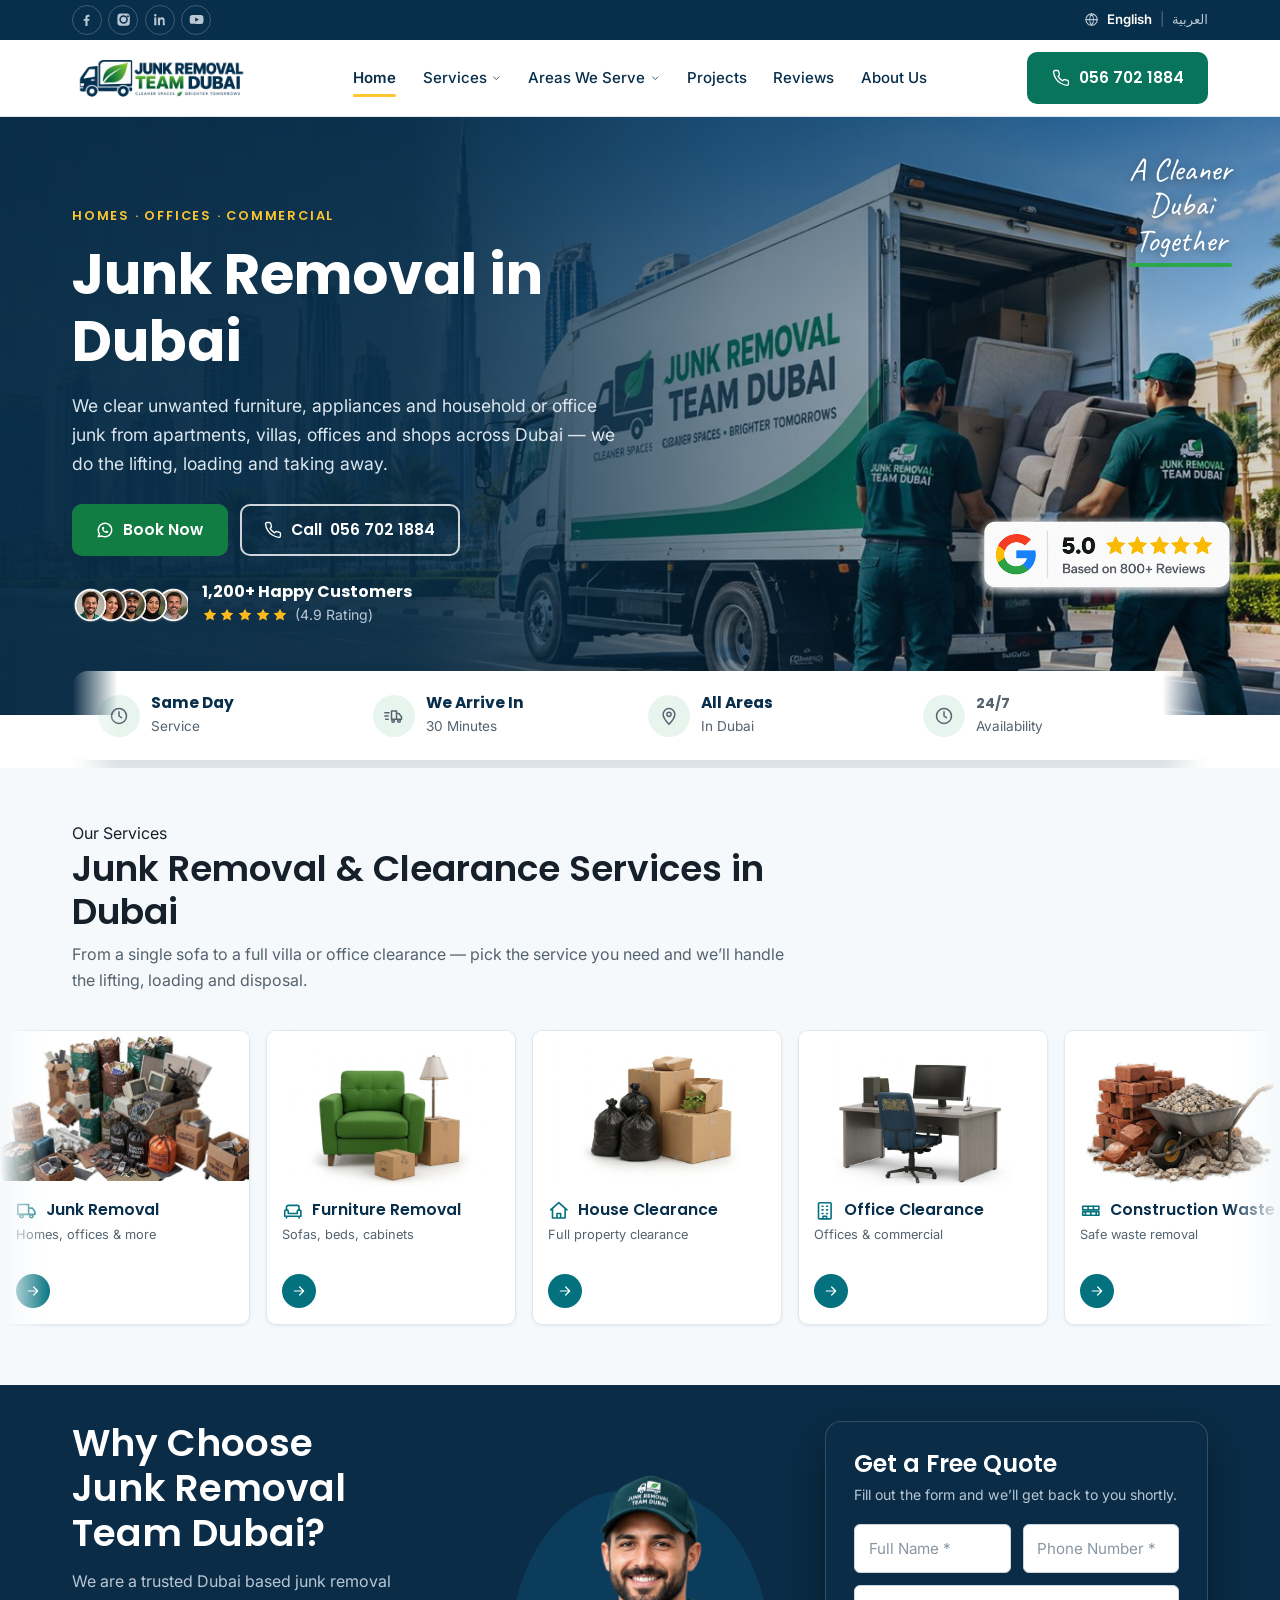
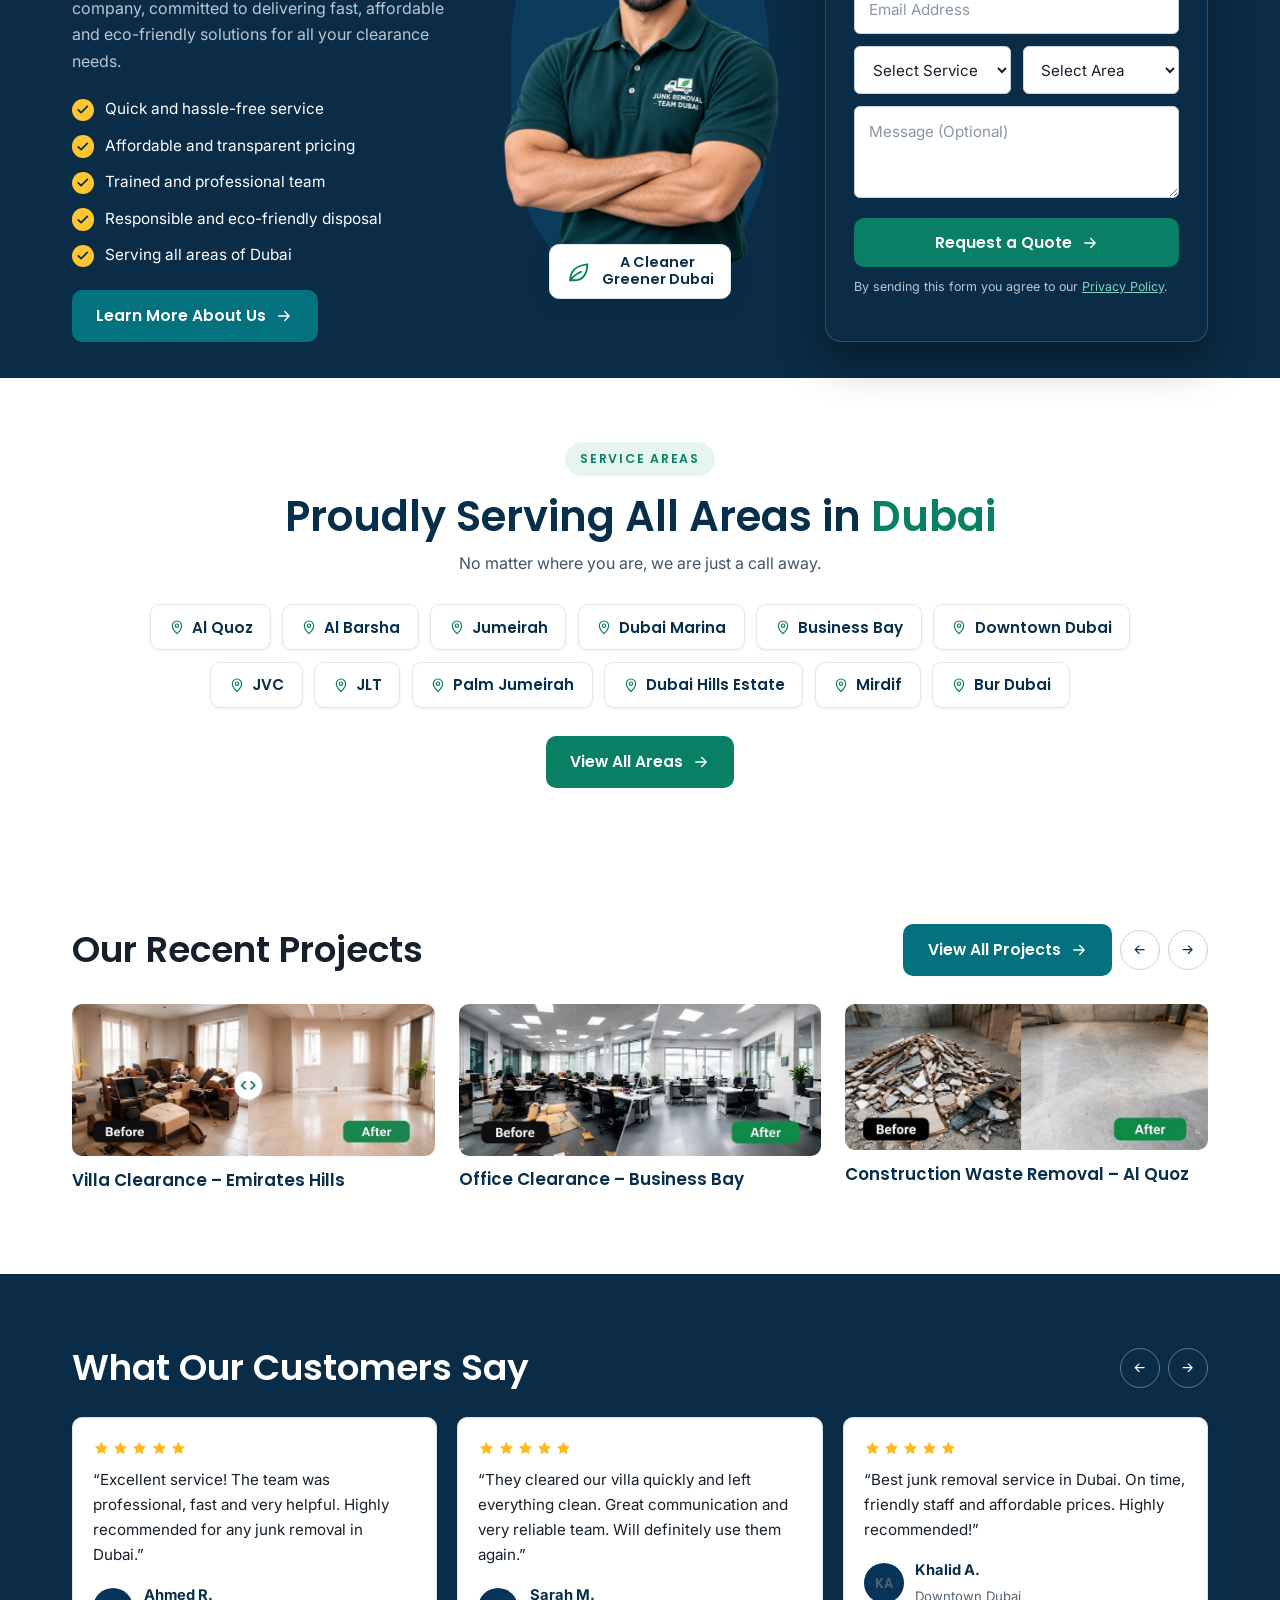
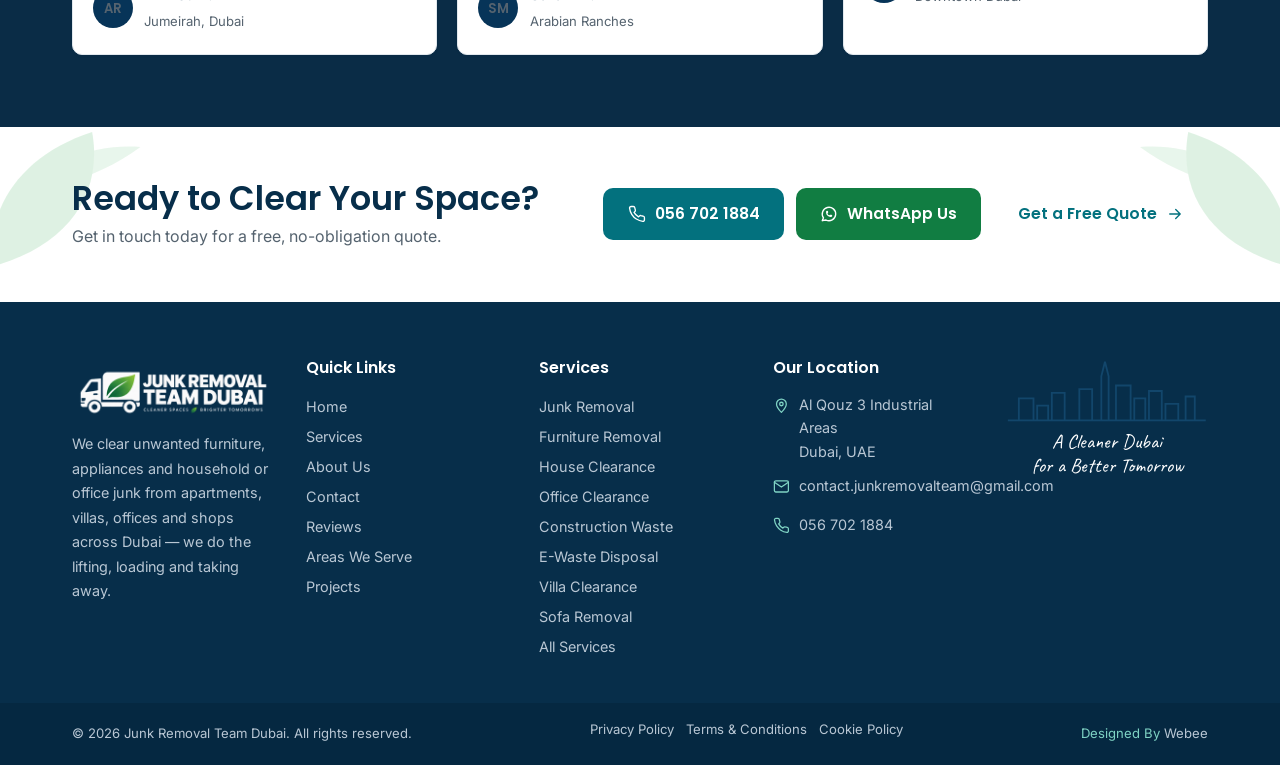
==== commit 20875342: "Remove 'We Accept Dirham & Dollar' from the homepage feature bar Co-Authored-By: Claude Opus 5.5 <no" ====
--- a/public/index.html
+++ b/public/index.html
@@ -34,7 +34,7 @@
 <!-- ?v= is a cache buster: the server sends Cache-Control max-age=604800 (7 days),
      so bump this number whenever site.css or site.js changes, otherwise repeat
      visitors keep the old stylesheet and the layout breaks. -->
-<link rel="stylesheet" href="assets/css/site.css?v=23">
+<link rel="stylesheet" href="assets/css/site.css?v=24">
 <!-- Google Analytics 4 — the same snippet is in app/views/View.php for every other page -->
 <script async src="https://www.googletagmanager.com/gtag/js?id=G-CJLZ08FE0N"></script>
 <script>
@@ -243,10 +243,6 @@
           <div><strong>Same Day</strong><span>Service</span></div>
         </li>
         <li class="feature-item">
-          <span class="feature-icon"><svg class="icon" aria-hidden="true"><use href="#i-cash"/></svg></span>
-          <div><strong>We Accept</strong><span>Dirham &amp; Dollar</span></div>
-        </li>
-        <li class="feature-item">
           <span class="feature-icon"><svg class="icon" aria-hidden="true"><use href="#i-truck-fast"/></svg></span>
           <div><strong>We Arrive In</strong><span>30 Minutes</span></div>
         </li>
@@ -262,10 +258,6 @@
         <li class="feature-item" aria-hidden="true">
           <span class="feature-icon"><svg class="icon" aria-hidden="true"><use href="#i-clock"/></svg></span>
           <div><strong>Same Day</strong><span>Service</span></div>
-        </li>
-        <li class="feature-item" aria-hidden="true">
-          <span class="feature-icon"><svg class="icon" aria-hidden="true"><use href="#i-cash"/></svg></span>
-          <div><strong>We Accept</strong><span>Dirham &amp; Dollar</span></div>
         </li>
         <li class="feature-item" aria-hidden="true">
           <span class="feature-icon"><svg class="icon" aria-hidden="true"><use href="#i-truck-fast"/></svg></span>
@@ -299,7 +291,7 @@
         <!-- Group 1 (read by screen readers) -->
         <div class="marquee-group">
           <article class="service-card">
-            <div class="thumb"><img src="assets/images/svc-junk-removal.jpg?v=23" alt="Mixed junk — boxes, bags, old electronics and office items — ready for removal" width="760" height="443" loading="lazy" decoding="async"></div>
+            <div class="thumb"><img src="assets/images/svc-junk-removal.jpg?v=24" alt="Mixed junk — boxes, bags, old electronics and office items — ready for removal" width="760" height="443" loading="lazy" decoding="async"></div>
             <div class="body">
               <div class="title-row"><svg class="icon" aria-hidden="true"><use href="#i-truck"/></svg><h3>Junk Removal</h3></div>
               <p>Homes, offices &amp; more</p>
@@ -307,7 +299,7 @@
             </div>
           </article>
           <article class="service-card">
-            <div class="thumb"><img src="assets/images/svc-furniture-removal.jpg?v=23" alt="Green armchair, floor lamp and boxes ready for furniture removal" width="760" height="568" loading="lazy" decoding="async"></div>
+            <div class="thumb"><img src="assets/images/svc-furniture-removal.jpg?v=24" alt="Green armchair, floor lamp and boxes ready for furniture removal" width="760" height="568" loading="lazy" decoding="async"></div>
             <div class="body">
               <div class="title-row"><svg class="icon" aria-hidden="true"><use href="#i-sofa"/></svg><h3>Furniture Removal</h3></div>
               <p>Sofas, beds, cabinets</p>
@@ -315,7 +307,7 @@
             </div>
           </article>
           <article class="service-card">
-            <div class="thumb"><img src="assets/images/svc-house-clearance.jpg?v=23" alt="Packed boxes and bin bags from a house clearance" width="760" height="588" loading="lazy" decoding="async"></div>
+            <div class="thumb"><img src="assets/images/svc-house-clearance.jpg?v=24" alt="Packed boxes and bin bags from a house clearance" width="760" height="588" loading="lazy" decoding="async"></div>
             <div class="body">
               <div class="title-row"><svg class="icon" aria-hidden="true"><use href="#i-home"/></svg><h3>House Clearance</h3></div>
               <p>Full property clearance</p>
@@ -323,7 +315,7 @@
             </div>
           </article>
           <article class="service-card">
-            <div class="thumb"><img src="assets/images/svc-office-clearance.jpg?v=23" alt="Office desk, chair and monitor ready for clearance" width="760" height="660" loading="lazy" decoding="async"></div>
+            <div class="thumb"><img src="assets/images/svc-office-clearance.jpg?v=24" alt="Office desk, chair and monitor ready for clearance" width="760" height="660" loading="lazy" decoding="async"></div>
             <div class="body">
               <div class="title-row"><svg class="icon" aria-hidden="true"><use href="#i-building"/></svg><h3>Office Clearance</h3></div>
               <p>Offices &amp; commercial</p>
@@ -331,7 +323,7 @@
             </div>
           </article>
           <article class="service-card">
-            <div class="thumb"><img src="assets/images/svc-construction-waste.jpg?v=23" alt="Bricks, rubble and a wheelbarrow of broken stone ready for removal" width="760" height="570" loading="lazy" decoding="async"></div>
+            <div class="thumb"><img src="assets/images/svc-construction-waste.jpg?v=24" alt="Bricks, rubble and a wheelbarrow of broken stone ready for removal" width="760" height="570" loading="lazy" decoding="async"></div>
             <div class="body">
               <div class="title-row"><svg class="icon" aria-hidden="true"><use href="#i-brick"/></svg><h3>Construction Waste</h3></div>
               <!-- VERIFY E14: construction & demolition waste needs a Dubai Municipality licence -->
@@ -340,7 +332,7 @@
             </div>
           </article>
           <article class="service-card">
-            <div class="thumb"><img src="assets/images/svc-ewaste-disposal.jpg?v=23" alt="Old computers, radios, phones and cables collected for e-waste disposal" width="760" height="443" loading="lazy" decoding="async"></div>
+            <div class="thumb"><img src="assets/images/svc-ewaste-disposal.jpg?v=24" alt="Old computers, radios, phones and cables collected for e-waste disposal" width="760" height="443" loading="lazy" decoding="async"></div>
             <div class="body">
               <div class="title-row"><svg class="icon" aria-hidden="true"><use href="#i-monitor"/></svg><h3>E-Waste Disposal</h3></div>
               <!-- VERIFY E4: "recycling" claim needs evidence of the actual route -->
@@ -349,7 +341,7 @@
             </div>
           </article>
           <article class="service-card">
-            <div class="thumb"><img src="assets/images/svc-villa-clearance.jpg?v=23" alt="Armchair, mirror, lamps, books and crates from a villa clearance" width="760" height="443" loading="lazy" decoding="async"></div>
+            <div class="thumb"><img src="assets/images/svc-villa-clearance.jpg?v=24" alt="Armchair, mirror, lamps, books and crates from a villa clearance" width="760" height="443" loading="lazy" decoding="async"></div>
             <div class="body">
               <div class="title-row"><svg class="icon" aria-hidden="true"><use href="#i-home"/></svg><h3>Villa Clearance</h3></div>
               <p>Whole villa or selected rooms</p>
@@ -357,7 +349,7 @@
             </div>
           </article>
           <article class="service-card">
-            <div class="thumb"><img src="assets/images/svc-waste-rubbish-removal.jpg?v=23" alt="Bin bags, broken fittings and household rubbish piled up for removal" width="760" height="443" loading="lazy" decoding="async"></div>
+            <div class="thumb"><img src="assets/images/svc-waste-rubbish-removal.jpg?v=24" alt="Bin bags, broken fittings and household rubbish piled up for removal" width="760" height="443" loading="lazy" decoding="async"></div>
             <div class="body">
               <div class="title-row"><svg class="icon" aria-hidden="true"><use href="#i-truck-fast"/></svg><h3>Waste &amp; Rubbish Removal</h3></div>
               <p>Bagged rubbish &amp; packaging</p>
@@ -365,7 +357,7 @@
             </div>
           </article>
           <article class="service-card">
-            <div class="thumb"><img src="assets/images/svc-sofa-removal.jpg?v=23" alt="Old leather sofa, rolled rug and household items ready for removal" width="760" height="443" loading="lazy" decoding="async"></div>
+            <div class="thumb"><img src="assets/images/svc-sofa-removal.jpg?v=24" alt="Old leather sofa, rolled rug and household items ready for removal" width="760" height="443" loading="lazy" decoding="async"></div>
             <div class="body">
               <div class="title-row"><svg class="icon" aria-hidden="true"><use href="#i-sofa"/></svg><h3>Sofa Removal</h3></div>
               <p>Sofas, armchairs, sofa beds</p>
@@ -373,7 +365,7 @@
             </div>
           </article>
           <article class="service-card">
-            <div class="thumb"><img src="assets/images/svc-mattress-removal.jpg?v=23" alt="Stack of old mattresses, bedding and bed frames ready for removal" width="760" height="443" loading="lazy" decoding="async"></div>
+            <div class="thumb"><img src="assets/images/svc-mattress-removal.jpg?v=24" alt="Stack of old mattresses, bedding and bed frames ready for removal" width="760" height="443" loading="lazy" decoding="async"></div>
             <div class="body">
               <div class="title-row"><svg class="icon" aria-hidden="true"><use href="#i-box"/></svg><h3>Mattress Removal</h3></div>
               <p>Any size, any floor</p>
@@ -381,7 +373,7 @@
             </div>
           </article>
           <article class="service-card">
-            <div class="thumb"><img src="assets/images/svc-garden-waste-removal.jpg?v=23" alt="Bags of garden cuttings, logs, pots and outdoor clutter ready for removal" width="760" height="443" loading="lazy" decoding="async"></div>
+            <div class="thumb"><img src="assets/images/svc-garden-waste-removal.jpg?v=24" alt="Bags of garden cuttings, logs, pots and outdoor clutter ready for removal" width="760" height="443" loading="lazy" decoding="async"></div>
             <div class="body">
               <div class="title-row"><svg class="icon" aria-hidden="true"><use href="#i-leaf"/></svg><h3>Garden Waste Removal</h3></div>
               <p>Cuttings &amp; garden furniture</p>
@@ -389,7 +381,7 @@
             </div>
           </article>
           <article class="service-card">
-            <div class="thumb"><img src="assets/images/svc-commercial-junk-removal.jpg?v=23" alt="Office equipment, shop fittings and stock piled up for commercial junk removal" width="760" height="443" loading="lazy" decoding="async"></div>
+            <div class="thumb"><img src="assets/images/svc-commercial-junk-removal.jpg?v=24" alt="Office equipment, shop fittings and stock piled up for commercial junk removal" width="760" height="443" loading="lazy" decoding="async"></div>
             <div class="body">
               <div class="title-row"><svg class="icon" aria-hidden="true"><use href="#i-building"/></svg><h3>Commercial Junk Removal</h3></div>
               <p>Shops, warehouses &amp; storerooms</p>
@@ -401,7 +393,7 @@
         <!-- Group 2: visual duplicate that makes the loop seamless; hidden from assistive tech -->
         <div class="marquee-group" aria-hidden="true">
           <article class="service-card">
-            <div class="thumb"><img src="assets/images/svc-junk-removal.jpg?v=23" alt="" width="760" height="443" loading="lazy" decoding="async"></div>
+            <div class="thumb"><img src="assets/images/svc-junk-removal.jpg?v=24" alt="" width="760" height="443" loading="lazy" decoding="async"></div>
             <div class="body">
               <div class="title-row"><svg class="icon" aria-hidden="true"><use href="#i-truck"/></svg><h3>Junk Removal</h3></div>
               <p>Homes, offices &amp; more</p>
@@ -409,7 +401,7 @@
             </div>
           </article>
           <article class="service-card">
-            <div class="thumb"><img src="assets/images/svc-furniture-removal.jpg?v=23" alt="" width="760" height="568" loading="lazy" decoding="async"></div>
+            <div class="thumb"><img src="assets/images/svc-furniture-removal.jpg?v=24" alt="" width="760" height="568" loading="lazy" decoding="async"></div>
             <div class="body">
               <div class="title-row"><svg class="icon" aria-hidden="true"><use href="#i-sofa"/></svg><h3>Furniture Removal</h3></div>
               <p>Sofas, beds, cabinets</p>
@@ -417,7 +409,7 @@
             </div>
           </article>
           <article class="service-card">
-            <div class="thumb"><img src="assets/images/svc-house-clearance.jpg?v=23" alt="" width="760" height="588" loading="lazy" decoding="async"></div>
+            <div class="thumb"><img src="assets/images/svc-house-clearance.jpg?v=24" alt="" width="760" height="588" loading="lazy" decoding="async"></div>
             <div class="body">
               <div class="title-row"><svg class="icon" aria-hidden="true"><use href="#i-home"/></svg><h3>House Clearance</h3></div>
               <p>Full property clearance</p>
@@ -425,7 +417,7 @@
             </div>
           </article>
           <article class="service-card">
-            <div class="thumb"><img src="assets/images/svc-office-clearance.jpg?v=23" alt="" width="760" height="660" loading="lazy" decoding="async"></div>
+            <div class="thumb"><img src="assets/images/svc-office-clearance.jpg?v=24" alt="" width="760" height="660" loading="lazy" decoding="async"></div>
             <div class="body">
               <div class="title-row"><svg class="icon" aria-hidden="true"><use href="#i-building"/></svg><h3>Office Clearance</h3></div>
               <p>Offices &amp; commercial</p>
@@ -433,7 +425,7 @@
             </div>
           </article>
           <article class="service-card">
-            <div class="thumb"><img src="assets/images/svc-construction-waste.jpg?v=23" alt="" width="760" height="570" loading="lazy" decoding="async"></div>
+            <div class="thumb"><img src="assets/images/svc-construction-waste.jpg?v=24" alt="" width="760" height="570" loading="lazy" decoding="async"></div>
             <div class="body">
               <div class="title-row"><svg class="icon" aria-hidden="true"><use href="#i-brick"/></svg><h3>Construction Waste</h3></div>
               <p>Safe waste removal</p>
@@ -441,7 +433,7 @@
             </div>
           </article>
           <article class="service-card">
-            <div class="thumb"><img src="assets/images/svc-ewaste-disposal.jpg?v=23" alt="" width="760" height="443" loading="lazy" decoding="async"></div>
+            <div class="thumb"><img src="assets/images/svc-ewaste-disposal.jpg?v=24" alt="" width="760" height="443" loading="lazy" decoding="async"></div>
             <div class="body">
               <div class="title-row"><svg class="icon" aria-hidden="true"><use href="#i-monitor"/></svg><h3>E-Waste Disposal</h3></div>
               <p>Electronics recycling</p>
@@ -449,7 +441,7 @@
             </div>
           </article>
           <article class="service-card">
-            <div class="thumb"><img src="assets/images/svc-villa-clearance.jpg?v=23" alt="" width="760" height="443" loading="lazy" decoding="async"></div>
+            <div class="thumb"><img src="assets/images/svc-villa-clearance.jpg?v=24" alt="" width="760" height="443" loading="lazy" decoding="async"></div>
             <div class="body">
               <div class="title-row"><svg class="icon" aria-hidden="true"><use href="#i-home"/></svg><h3>Villa Clearance</h3></div>
               <p>Whole villa or selected rooms</p>
@@ -457,7 +449,7 @@
             </div>
           </article>
           <article class="service-card">
-            <div class="thumb"><img src="assets/images/svc-waste-rubbish-removal.jpg?v=23" alt="" width="760" height="443" loading="lazy" decoding="async"></div>
+            <div class="thumb"><img src="assets/images/svc-waste-rubbish-removal.jpg?v=24" alt="" width="760" height="443" loading="lazy" decoding="async"></div>
             <div class="body">
               <div class="title-row"><svg class="icon" aria-hidden="true"><use href="#i-truck-fast"/></svg><h3>Waste &amp; Rubbish Removal</h3></div>
               <p>Bagged rubbish &amp; packaging</p>
@@ -465,7 +457,7 @@
             </div>
           </article>
           <article class="service-card">
-            <div class="thumb"><img src="assets/images/svc-sofa-removal.jpg?v=23" alt="" width="760" height="443" loading="lazy" decoding="async"></div>
+            <div class="thumb"><img src="assets/images/svc-sofa-removal.jpg?v=24" alt="" width="760" height="443" loading="lazy" decoding="async"></div>
             <div class="body">
               <div class="title-row"><svg class="icon" aria-hidden="true"><use href="#i-sofa"/></svg><h3>Sofa Removal</h3></div>
               <p>Sofas, armchairs, sofa beds</p>
@@ -473,7 +465,7 @@
             </div>
           </article>
           <article class="service-card">
-            <div class="thumb"><img src="assets/images/svc-mattress-removal.jpg?v=23" alt="" width="760" height="443" loading="lazy" decoding="async"></div>
+            <div class="thumb"><img src="assets/images/svc-mattress-removal.jpg?v=24" alt="" width="760" height="443" loading="lazy" decoding="async"></div>
             <div class="body">
               <div class="title-row"><svg class="icon" aria-hidden="true"><use href="#i-box"/></svg><h3>Mattress Removal</h3></div>
               <p>Any size, any floor</p>
@@ -481,7 +473,7 @@
             </div>
           </article>
           <article class="service-card">
-            <div class="thumb"><img src="assets/images/svc-garden-waste-removal.jpg?v=23" alt="" width="760" height="443" loading="lazy" decoding="async"></div>
+            <div class="thumb"><img src="assets/images/svc-garden-waste-removal.jpg?v=24" alt="" width="760" height="443" loading="lazy" decoding="async"></div>
             <div class="body">
               <div class="title-row"><svg class="icon" aria-hidden="true"><use href="#i-leaf"/></svg><h3>Garden Waste Removal</h3></div>
               <p>Cuttings &amp; garden furniture</p>
@@ -489,7 +481,7 @@
             </div>
           </article>
           <article class="service-card">
-            <div class="thumb"><img src="assets/images/svc-commercial-junk-removal.jpg?v=23" alt="" width="760" height="443" loading="lazy" decoding="async"></div>
+            <div class="thumb"><img src="assets/images/svc-commercial-junk-removal.jpg?v=24" alt="" width="760" height="443" loading="lazy" decoding="async"></div>
             <div class="body">
               <div class="title-row"><svg class="icon" aria-hidden="true"><use href="#i-building"/></svg><h3>Commercial Junk Removal</h3></div>
               <p>Shops, warehouses &amp; storerooms</p>
@@ -831,6 +823,6 @@
   <a class="m-wa" href="https://wa.me/971567021884?text=Hello%20Junk%20Removal%20Team%20Dubai%2C%20I%20would%20like%20to%20get%20a%20quote%20for%20junk%20removal%20in%20Dubai.%20Could%20you%20please%20provide%20more%20information%20about%20your%20service%3F%20Thank%20you." data-track="whatsapp_click"><svg class="icon" aria-hidden="true"><use href="#i-wa"/></svg>WhatsApp</a>
 </nav>
 
-<script src="assets/js/site.js?v=23"></script>
+<script src="assets/js/site.js?v=24"></script>
 </body>
 </html>
--- a/public/assets/css/site.css
+++ b/public/assets/css/site.css
@@ -216,13 +216,13 @@
 
 /* Feature bar: sits half over the hero, half over the services section */
 .feature-bar { position: relative; z-index: 5; margin-block-start: -3.25rem; }
-.feature-list { background: #fff; border-radius: var(--radius-lg); box-shadow: var(--shadow-lg); display: grid; grid-template-columns: repeat(5, 1fr); gap: 1rem; padding: 1.35rem 1.6rem; }
+.feature-list { background: #fff; border-radius: var(--radius-lg); box-shadow: var(--shadow-lg); display: grid; grid-template-columns: repeat(4, 1fr); gap: 1rem; padding: 1.35rem 1.6rem; }
 .feature-item { display: flex; align-items: center; gap: .7rem; }
 .feature-icon { inline-size: 42px; block-size: 42px; border-radius: 50%; background: #E8F5EF; color: var(--green); display: grid; place-items: center; flex: none; }
 .feature-icon .icon { inline-size: 1.25rem; block-size: 1.25rem; }
 .feature-item strong { display: block; font-family: var(--font-head); font-size: .97rem; color: var(--navy-800); line-height: 1.25; }
 .feature-item span { font-size: .85rem; color: var(--text-muted); }
-@media (max-width: 1100px) { .feature-list { grid-template-columns: repeat(3, 1fr); gap: 1.1rem; } }
+@media (max-width: 1100px) { .feature-list { grid-template-columns: repeat(2, 1fr); gap: 1.1rem; } }
 @media (max-width: 720px) { .feature-list { grid-template-columns: repeat(2, 1fr); padding: 1.1rem; } .feature-bar { margin-block-start: -2rem; } }
 @media (max-width: 460px) {
   .feature-list { grid-template-columns: repeat(2, 1fr); gap: .85rem; padding: .95rem; }
